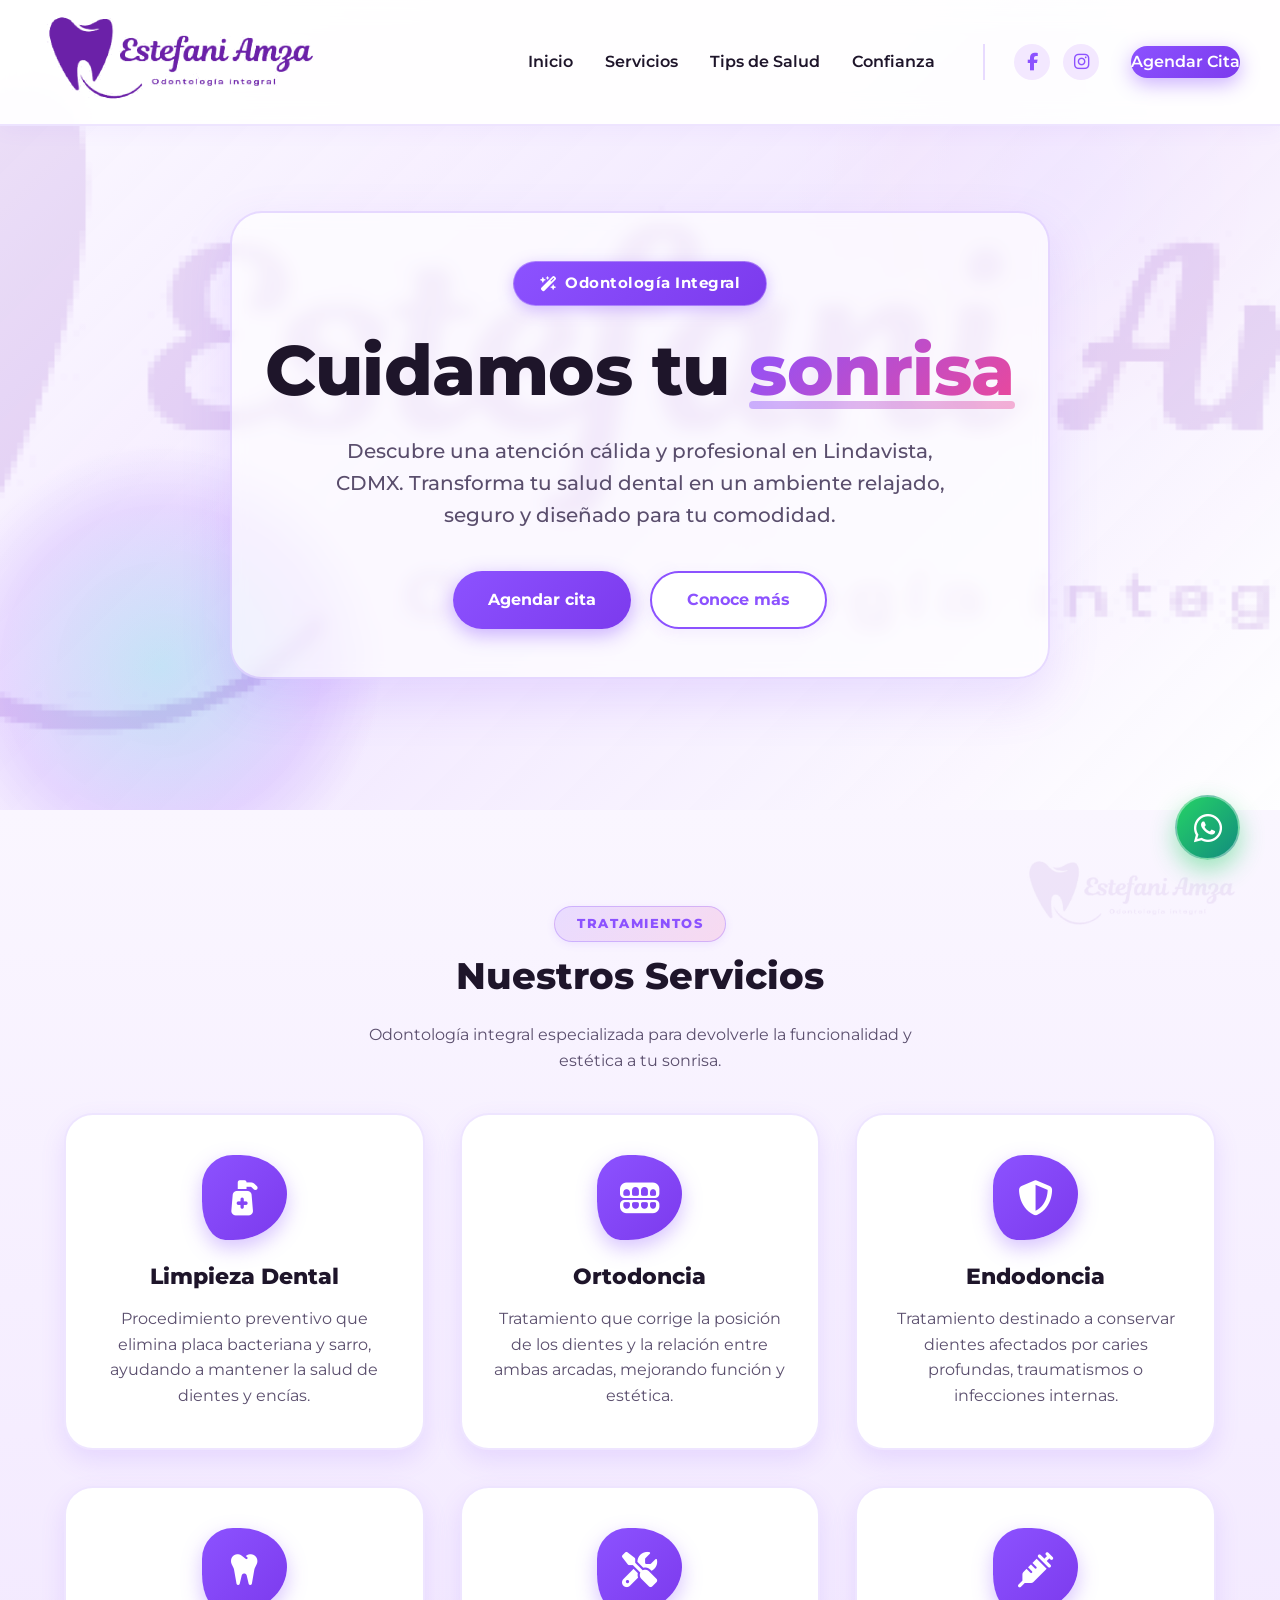
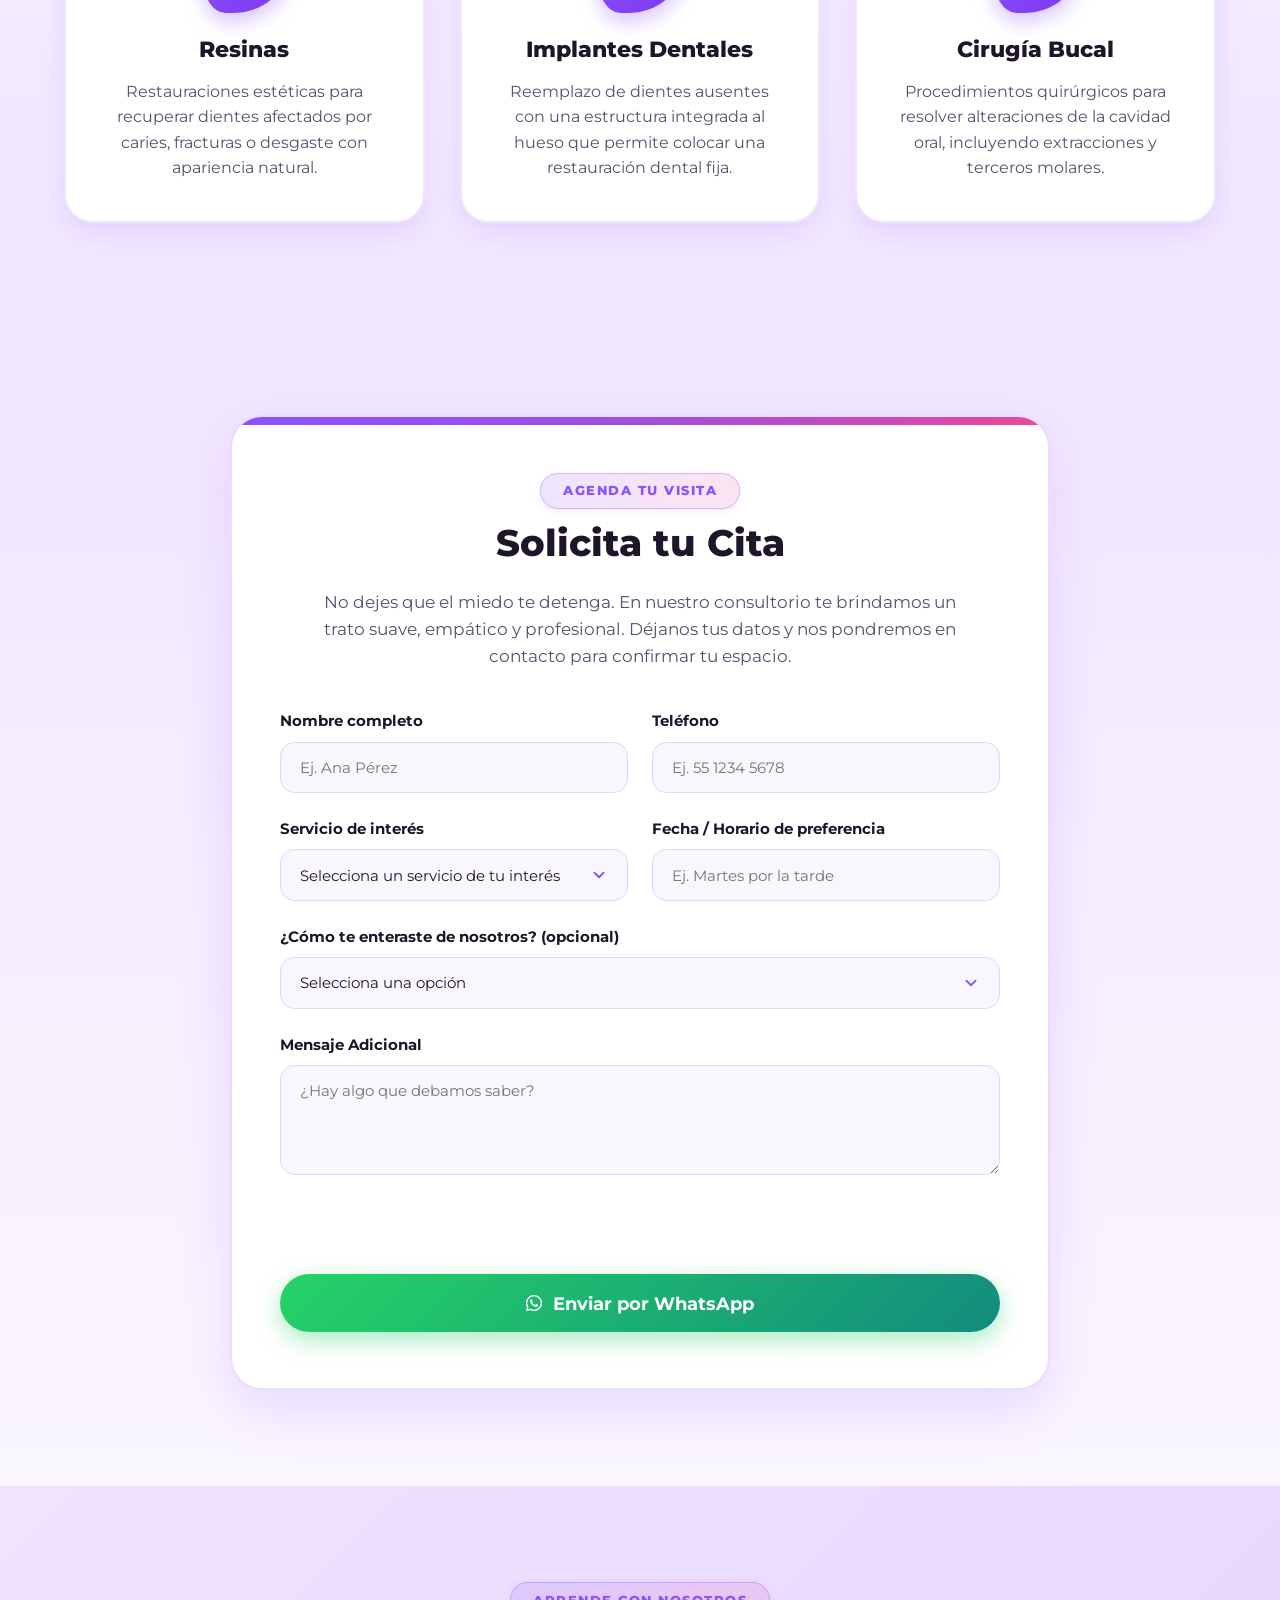
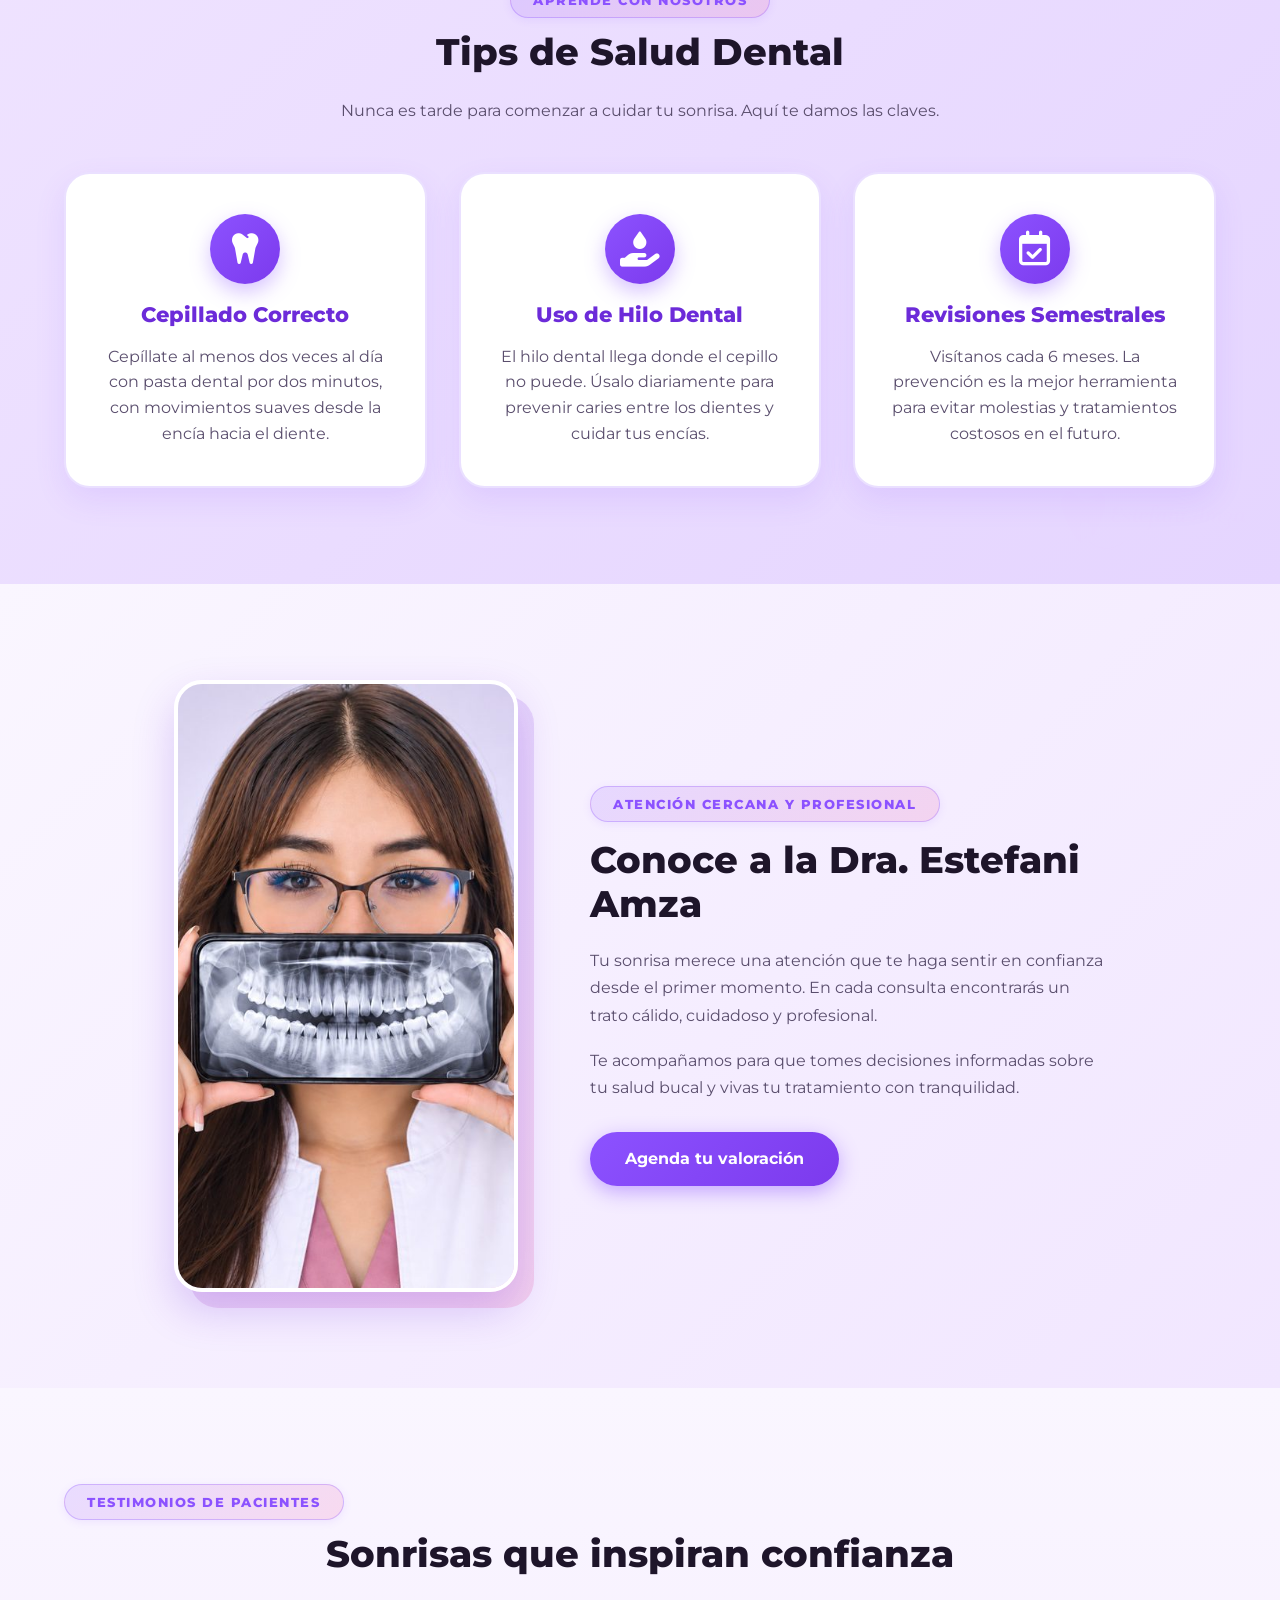
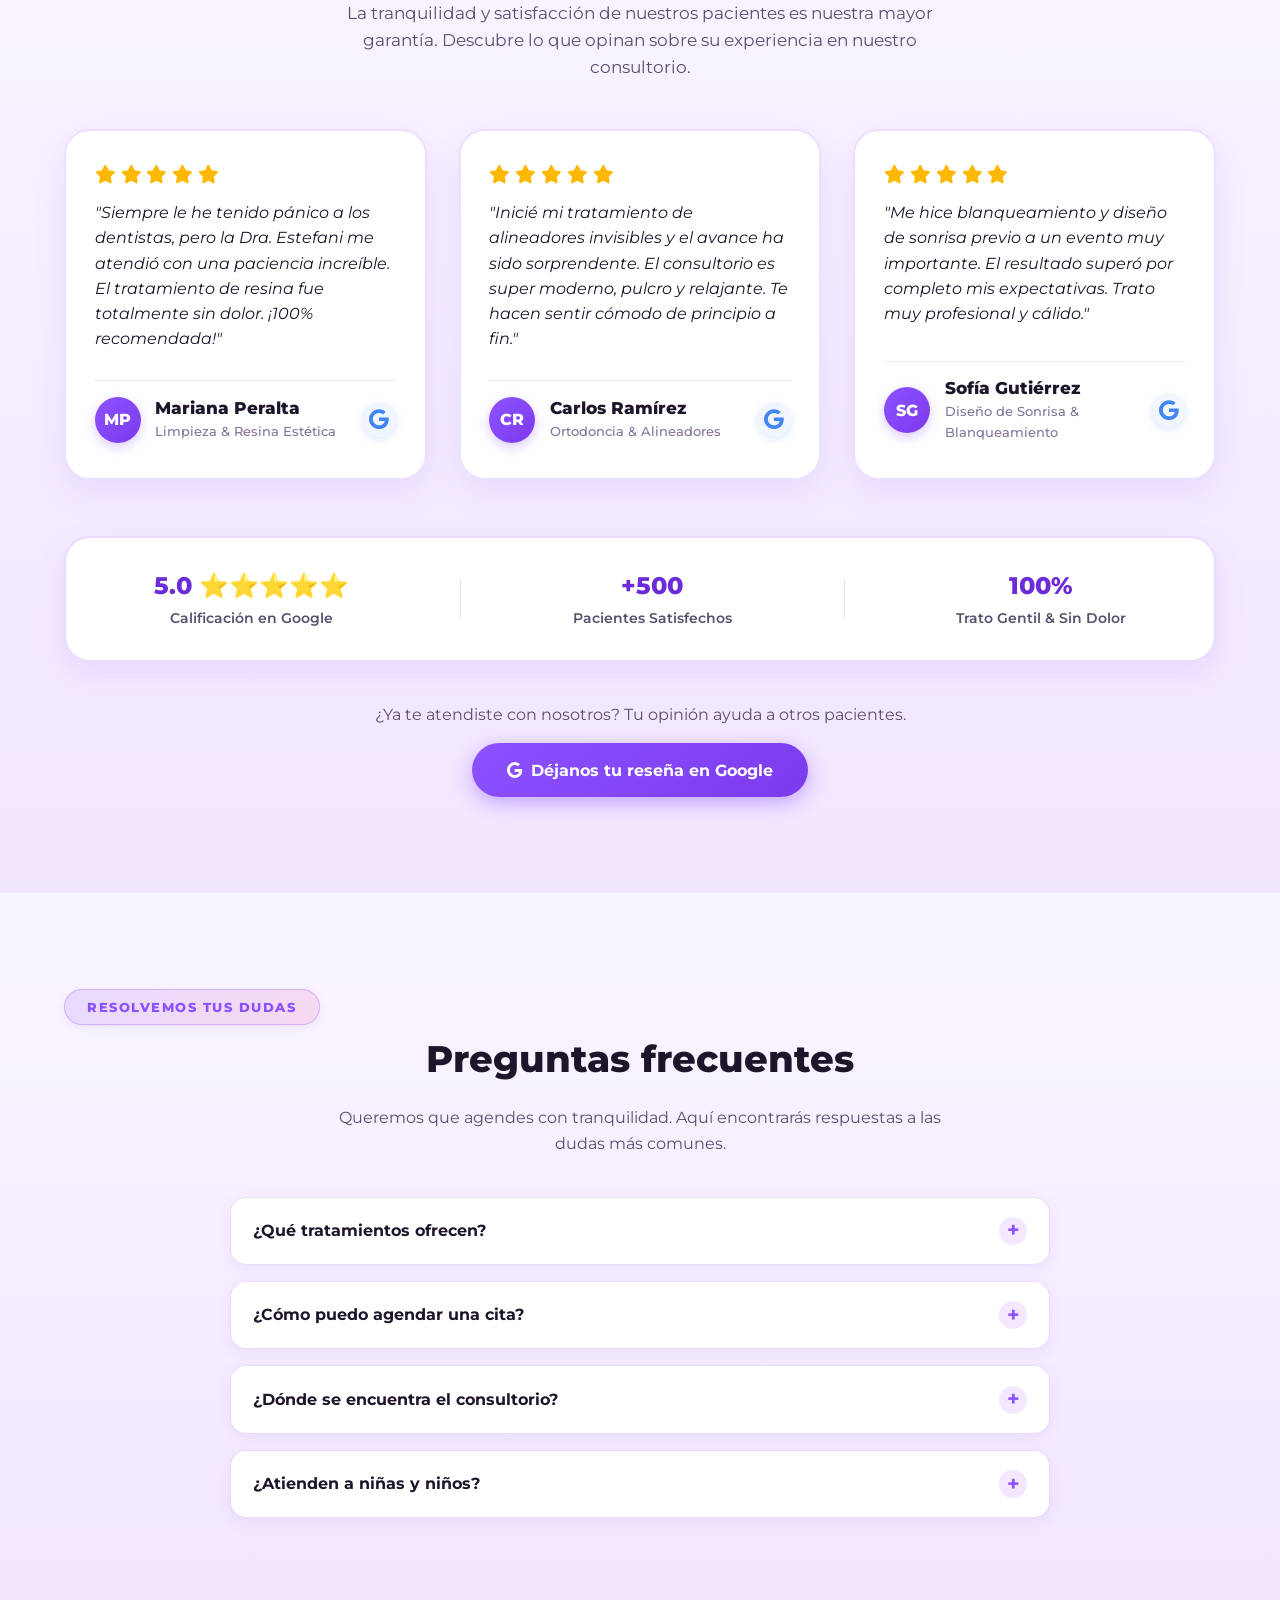
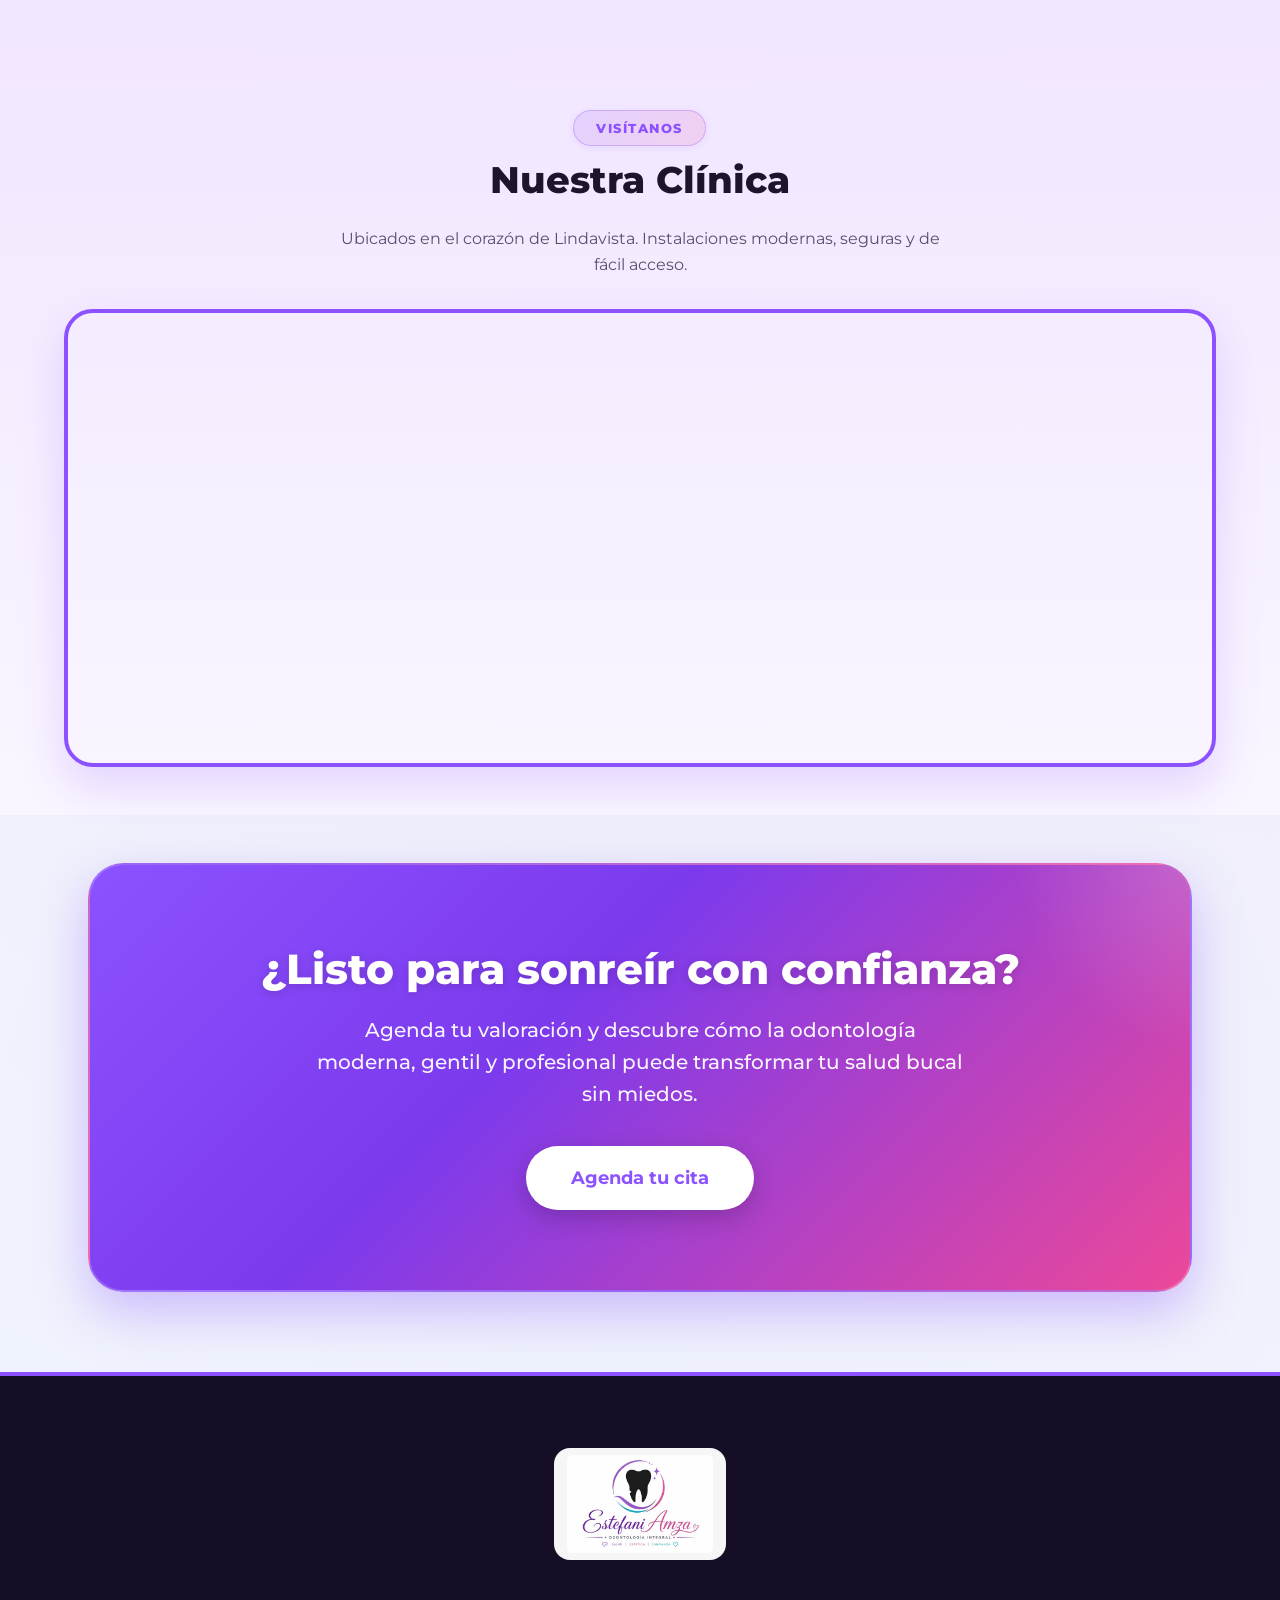
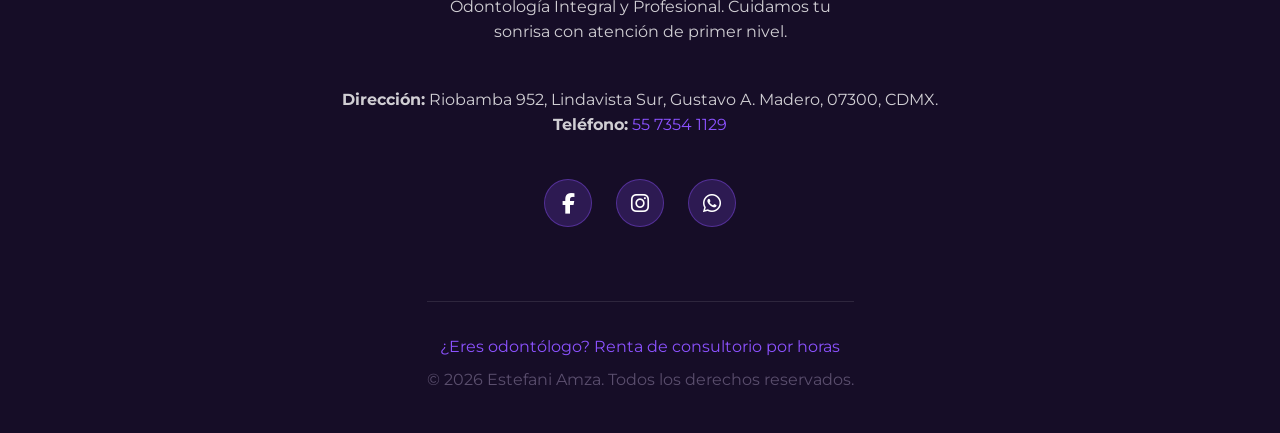
==== index.html @ fbff6ee7 "Agregar botón para dejar reseña en Google en la sección de testimonios Co-Authored-By: Claude Opus 5" ====
<!DOCTYPE html>
<html lang="es">

<head>
    <meta charset="UTF-8">
    <meta name="viewport" content="width=device-width, initial-scale=1.0">
    <title>Dentista en Lindavista, CDMX | Dra. Estefani Amza</title>
    <meta name="description"
        content="Dentista en Lindavista, CDMX. Limpieza dental, ortodoncia, endodoncia, resinas e implantes con trato cálido y sin prisas. Agenda tu cita por WhatsApp.">
    <link rel="canonical" href="https://estefaniamza.netlify.app/">
    <meta property="og:type" content="website">
    <meta property="og:locale" content="es_MX">
    <meta property="og:title" content="Estefani Amza | Odontología Integral en Lindavista">
    <meta property="og:description" content="Atención dental integral, cálida y profesional en Lindavista, CDMX. Agenda tu cita por WhatsApp.">
    <meta property="og:url" content="https://estefaniamza.netlify.app/">
    <meta property="og:image" content="https://estefaniamza.netlify.app/images/og-estefani-amza.jpg">
    <meta property="og:image:width" content="1200">
    <meta property="og:image:height" content="630">
    <meta property="og:image:alt" content="Logo de Estefani Amza, Odontología Integral">
    <meta name="twitter:card" content="summary_large_image">
    <meta name="twitter:title" content="Estefani Amza | Odontología Integral">
    <meta name="twitter:description" content="Atención dental integral en Lindavista, CDMX. Agenda tu cita por WhatsApp.">
    <meta name="twitter:image" content="https://estefaniamza.netlify.app/images/og-estefani-amza.jpg">

    <!-- Google Fonts: Montserrat -->
    <link rel="preconnect" href="https://fonts.googleapis.com">
    <link rel="preconnect" href="https://fonts.gstatic.com" crossorigin>
    <link href="https://fonts.googleapis.com/css2?family=Montserrat:wght@400;500;600;700;800&display=swap"
        rel="stylesheet">

    <!-- FontAwesome para íconos -->
    <link rel="stylesheet" href="https://cdnjs.cloudflare.com/ajax/libs/font-awesome/6.4.0/css/all.min.css">

    <!-- AOS (Animate on Scroll) CSS -->
    <link href="https://unpkg.com/aos@2.3.1/dist/aos.css" rel="stylesheet">

    <!-- Estilos principales -->
    <link rel="stylesheet" href="styles.css">
    <script type="application/ld+json">
    {
      "@context": "https://schema.org",
      "@type": "Dentist",
      "medicalSpecialty": "https://schema.org/Dentistry",
      "@id": "https://estefaniamza.netlify.app/#consultorio",
      "name": "Estefani Amza | Odontología Integral",
      "description": "Consultorio dental de odontología integral en Lindavista, Gustavo A. Madero, CDMX.",
      "url": "https://estefaniamza.netlify.app/",
      "telephone": "+525573541129",
      "image": "https://estefaniamza.netlify.app/images/dra-estefani-amza.jpg",
      "logo": "https://estefaniamza.netlify.app/images/logo_estefani_amza_footer.jpg",
      "hasMap": "https://www.google.com/maps/search/?api=1&query=Riobamba+952+Lindavista+Sur+Gustavo+A.+Madero+CDMX",
      "geo": {
        "@type": "GeoCoordinates",
        "latitude": 19.480288,
        "longitude": -99.129486
      },
      "areaServed": ["Lindavista", "Gustavo A. Madero", "Ciudad de México"],
      "knowsAbout": ["Limpieza dental", "Ortodoncia", "Endodoncia", "Resinas", "Implantes dentales", "Cirugía bucal", "Odontopediatría", "Diseño de sonrisa", "Rehabilitación oral"],
      "employee": {
        "@type": "Person",
        "name": "Dra. Estefani Amza",
        "jobTitle": "Cirujana Dentista"
      },
      "address": {
        "@type": "PostalAddress",
        "streetAddress": "Riobamba 952, Lindavista Sur",
        "addressLocality": "Gustavo A. Madero",
        "addressRegion": "CDMX",
        "postalCode": "07300",
        "addressCountry": "MX"
      },
      "sameAs": [
        "https://www.facebook.com/share/1LqjtgGiuZ/",
        "https://www.instagram.com/dra.estefaniamza/"
      ]
    }
    </script>
    <script type="application/ld+json">
    {
      "@context": "https://schema.org",
      "@type": "FAQPage",
      "mainEntity": [
        {
          "@type": "Question",
          "name": "¿Qué tratamientos ofrecen?",
          "acceptedAnswer": {
            "@type": "Answer",
            "text": "Ofrecemos limpieza dental, ortodoncia, endodoncia, resinas, implantes dentales, cirugía bucal, odontopediatría, diseño de sonrisa y rehabilitación oral."
          }
        },
        {
          "@type": "Question",
          "name": "¿Cómo puedo agendar una cita?",
          "acceptedAnswer": {
            "@type": "Answer",
            "text": "Puedes solicitar tu cita mediante el formulario del sitio o directamente por WhatsApp al 55 7354 1129."
          }
        },
        {
          "@type": "Question",
          "name": "¿Dónde se encuentra el consultorio?",
          "acceptedAnswer": {
            "@type": "Answer",
            "text": "El consultorio se encuentra en Riobamba 952, Lindavista Sur, Gustavo A. Madero, Ciudad de México, CDMX."
          }
        },
        {
          "@type": "Question",
          "name": "¿Atienden a niñas y niños?",
          "acceptedAnswer": {
            "@type": "Answer",
            "text": "Sí. Contamos con odontopediatría, atención dental enfocada en niñas, niños y adolescentes."
          }
        }
      ]
    }
    </script>
</head>

<body>

    <!-- Navegación -->
    <header>
        <div class="container nav-container">
            <a href="#" class="logo">
                <img src="images/logo_header.png" alt="Dra. Estefani Amza | Odontología Integral" class="brand-logo-img">
            </a>

            <nav class="nav-links">
                <a href="#inicio">Inicio</a>
                <a href="#servicios">Servicios</a>
                <a href="#tips">Tips de Salud</a>
                <a href="#nosotros">Confianza</a>
                <div class="nav-socials">
                    <a href="https://www.facebook.com/share/1LqjtgGiuZ/" target="_blank" aria-label="Facebook"><i class="fa-brands fa-facebook-f"></i></a>
                    <a href="https://www.instagram.com/dra.estefaniamza/" target="_blank" aria-label="Instagram"><i class="fa-brands fa-instagram"></i></a>
                </div>
                <a href="#agendar" class="btn btn-primary">Agendar Cita</a>
            </nav>

            <div class="mobile-nav-actions">
                <a href="https://wa.me/525573541129" class="mobile-contact-btn" target="_blank" aria-label="Escribir por WhatsApp">
                    <i class="fa-brands fa-whatsapp"></i>
                </a>
                <a href="#agendar" class="mobile-appointment-btn">Cita</a>
                <button class="mobile-menu-btn" id="menu-btn" aria-label="Abrir menú">
                    <i class="fa-solid fa-bars"></i>
                </button>
            </div>
        </div>

        <!-- Menú Móvil -->
        <nav id="mobile-menu">
            <a href="#inicio">Inicio</a>
            <a href="#servicios">Servicios</a>
            <a href="#tips">Tips de Salud</a>
            <a href="#nosotros">Confianza</a>
            <div class="mobile-socials">
                <a href="https://www.facebook.com/share/1LqjtgGiuZ/" target="_blank" aria-label="Facebook"><i class="fa-brands fa-facebook-f"></i></a>
                <a href="https://www.instagram.com/dra.estefaniamza/" target="_blank" aria-label="Instagram"><i class="fa-brands fa-instagram"></i></a>
            </div>
            <a href="#agendar" class="mobile-menu-appointment">Agendar Cita</a>
        </nav>
    </header>

    <!-- Inicio (Hero) -->
    <section id="inicio" class="hero">
        <!-- Video de Fondo -->
        <video autoplay muted loop playsinline class="hero-video" poster="images/logo_header.png">
            <source src="images/video%201.mp4" type="video/mp4">
        </video>
        <div class="hero-overlay"></div>
        <!-- Marca de agua hero -->
        <img src="images/logo_header.png" alt="" class="brand-watermark brand-watermark--hero" aria-hidden="true">

        <div class="container relative-z">
            <div class="hero-content">
                <span class="hero-tag"><i class="fa-solid fa-wand-magic-sparkles"></i> Odontología Integral</span>
                <h1>Cuidamos tu <span>sonrisa</span></h1>
                <p>Descubre una atención cálida y profesional en Lindavista, CDMX. Transforma tu salud dental en un ambiente relajado,
                    seguro y diseñado para tu comodidad.</p>
                <div class="hero-btns">
                    <a href="https://wa.me/525573541129" class="btn btn-primary" target="_blank">
                        Agendar cita
                    </a>
                    <a href="#servicios" class="btn btn-secondary">
                        Conoce más
                    </a>
                </div>
            </div>
        </div>
    </section>

    <!-- Servicios (Cards) -->
    <section id="servicios" class="services">
        <img src="images/logo_header.png" alt="" class="brand-watermark" aria-hidden="true">
        <div class="container">
            <span class="section-tag">Tratamientos</span>
            <h2>Nuestros Servicios</h2>
            <p style="text-align: center; max-width: 600px; margin: 0 auto;">Odontología integral especializada para
                devolverle la funcionalidad y estética a tu sonrisa.</p>

            <!-- Grid 6 principales -->
            <div class="services-grid">
                <!-- Limpieza dental -->
                <div class="service-card" data-aos="fade-up" data-aos-delay="0">
                    <div class="service-icon"><i class="fa-solid fa-pump-medical"></i></div>
                    <h3>Limpieza Dental</h3>
                    <p>Procedimiento preventivo que elimina placa bacteriana y sarro, ayudando a mantener la salud de dientes y encías.</p>
                </div>

                <!-- Ortodoncia -->
                <div class="service-card" data-aos="fade-up" data-aos-delay="100">
                    <div class="service-icon"><i class="fa-solid fa-teeth-open"></i></div>
                    <h3>Ortodoncia</h3>
                    <p>Tratamiento que corrige la posición de los dientes y la relación entre ambas arcadas, mejorando función y estética.</p>
                </div>

                <!-- Endodoncia -->
                <div class="service-card" data-aos="fade-up" data-aos-delay="200">
                    <div class="service-icon"><i class="fa-solid fa-shield-halved"></i></div>
                    <h3>Endodoncia</h3>
                    <p>Tratamiento destinado a conservar dientes afectados por caries profundas, traumatismos o infecciones internas.</p>
                </div>

                <!-- Resinas -->
                <div class="service-card" data-aos="fade-up" data-aos-delay="300">
                    <div class="service-icon"><i class="fa-solid fa-tooth"></i></div>
                    <h3>Resinas</h3>
                    <p>Restauraciones estéticas para recuperar dientes afectados por caries, fracturas o desgaste con apariencia natural.</p>
                </div>

                <!-- Implantes dentales -->
                <div class="service-card" data-aos="fade-up" data-aos-delay="400">
                    <div class="service-icon"><i class="fa-solid fa-screwdriver-wrench"></i></div>
                    <h3>Implantes Dentales</h3>
                    <p>Reemplazo de dientes ausentes con una estructura integrada al hueso que permite colocar una restauración dental fija.</p>
                </div>

                <!-- Cirugía Bucal -->
                <div class="service-card" data-aos="fade-up" data-aos-delay="500">
                    <div class="service-icon"><i class="fa-solid fa-syringe"></i></div>
                    <h3>Cirugía Bucal</h3>
                    <p>Procedimientos quirúrgicos para resolver alteraciones de la cavidad oral, incluyendo extracciones y terceros molares.</p>
                </div>
            </div>

        </div>
    </section>

    <!-- Agendar Cita Formulario -->
    <section id="agendar" class="appointment-section">
        <div class="container">
            <div class="appointment-container" data-aos="fade-up" data-aos-duration="800">
                <span class="section-tag">Agenda tu visita</span>
                <h2>Solicita tu Cita</h2>
                <p class="appointment-text">No dejes que el miedo te detenga. En nuestro consultorio te brindamos un
                    trato suave, empático y profesional. Déjanos tus datos y nos pondremos en contacto para confirmar tu
                    espacio.</p>

                <form id="appointment-form" class="appointment-form">
                    <div class="form-grid">
                        <div class="form-group">
                            <label for="name">Nombre completo</label>
                            <input type="text" id="name" name="name" class="form-control" placeholder="Ej. Ana Pérez"
                                required>
                        </div>
                        <div class="form-group">
                            <label for="phone">Teléfono</label>
                            <input type="tel" id="phone" name="phone" class="form-control"
                                placeholder="Ej. 55 1234 5678" required>
                        </div>
                        <div class="form-group">
                            <label for="service">Servicio de interés</label>
                            <select id="service" name="service" class="form-control" required>
                                <option value="" disabled selected>Selecciona un servicio de tu interés</option>
                                <option value="Limpieza Dental">Limpieza Dental</option>
                                <option value="Ortodoncia">Ortodoncia (Brackets y Alineadores)</option>
                                <option value="Endodoncia">Endodoncia</option>
                                <option value="Resinas">Resinas (Restauraciones Estéticas)</option>
                                <option value="Implantes Dentales">Implantes Dentales</option>
                                <option value="Cirugía Bucal">Cirugía Bucal & Extracciones</option>
                                <option value="Odontopediatría">Odontopediatría (Atención Infantil)</option>
                                <option value="Diseño de Sonrisa">Diseño de Sonrisa & Blanqueamiento</option>
                                <option value="Prótesis Bucal">Prótesis Bucal & Rehabilitación</option>
                                <option value="Valoración Integral">Valoración Integral & Primera Visita</option>
                            </select>
                        </div>
                        <div class="form-group">
                            <label for="datetime">Fecha / Horario de preferencia</label>
                            <input type="text" id="datetime" name="datetime" class="form-control"
                                placeholder="Ej. Martes por la tarde" required>
                        </div>
                        <div class="form-group full-width">
                            <label for="source">¿Cómo te enteraste de nosotros? (opcional)</label>
                            <select id="source" name="source" class="form-control">
                                <option value="" disabled selected>Selecciona una opción</option>
                                <option value="Recomendación de amigo/familiar">Recomendación de un amigo o familiar
                                </option>
                                <option value="Facebook">Facebook</option>
                                <option value="Instagram">Instagram</option>
                                <option value="Búsqueda en Google">Búsqueda en Google</option>
                                <option value="Pasé por la clínica">Pasé por ahí / Anuncio exterior</option>
                                <option value="Otro">Otro</option>
                            </select>
                        </div>
                        <div class="form-group full-width">
                            <label for="message">Mensaje Adicional</label>
                            <textarea id="message" name="message" class="form-control" rows="4"
                                placeholder="¿Hay algo que debamos saber?"></textarea>
                        </div>
                    </div>
                    <!-- Campo trampa para bots: las personas no lo ven ni lo llenan -->
                    <div class="form-honeypot" aria-hidden="true">
                        <label for="website">No llenar este campo</label>
                        <input type="text" id="website" name="website" tabindex="-1" autocomplete="off">
                    </div>
                    <p id="form-status" class="form-status" role="status" aria-live="polite"></p>
                    <button type="submit" class="btn btn-primary form-submit">
                        <i class="fa-brands fa-whatsapp"></i> Enviar por WhatsApp
                    </button>
                </form>
            </div>
        </div>
    </section>

    <!-- Sección Educativa (Tips) -->
    <section id="tips" class="educational">
        <img src="images/logo_header.png" alt="" class="brand-watermark brand-watermark--tips" aria-hidden="true">
        <div class="container">
            <span class="section-tag">Aprende con nosotros</span>
            <h2>Tips de Salud Dental</h2>
            <p style="text-align: center; max-width: 600px; margin: 0 auto;">Nunca es tarde para comenzar a cuidar tu
                sonrisa. Aquí te damos las claves.</p>
            <div class="swipe-hint"><i class="fa-solid fa-hand-pointer"></i> Desliza para ver más ➔</div>

            <div class="edu-grid">
                <div class="edu-card" data-aos="fade-up" data-aos-delay="0">
                    <div class="icon"><i class="fa-solid fa-tooth"></i></div>
                    <h4>Cepillado Correcto</h4>
                    <p>Cepíllate al menos dos veces al día con pasta dental por dos minutos, con movimientos suaves
                        desde la encía hacia el diente.</p>
                </div>
                <div class="edu-card" data-aos="fade-up" data-aos-delay="150">
                    <div class="icon"><i class="fa-solid fa-hand-holding-droplet"></i></div>
                    <h4>Uso de Hilo Dental</h4>
                    <p>El hilo dental llega donde el cepillo no puede. Úsalo diariamente para prevenir caries entre los
                        dientes y cuidar tus encías.</p>
                </div>
                <div class="edu-card" data-aos="fade-up" data-aos-delay="300">
                    <div class="icon"><i class="fa-regular fa-calendar-check"></i></div>
                    <h4>Revisiones Semestrales</h4>
                    <p>Visítanos cada 6 meses. La prevención es la mejor herramienta para evitar molestias y
                        tratamientos costosos en el futuro.</p>
                </div>
            </div>
        </div>
    </section>

    <!-- Dra. Estefani Amza -->
    <section id="doctora" class="doctor-section">
        <div class="container doctor-container">
            <div class="doctor-photo-wrap" data-aos="fade-right">
                <img src="images/dra-estefani-amza.jpg" alt="Dra. Estefani Amza sosteniendo una radiografía dental" class="doctor-photo" width="407" height="612" loading="lazy">
            </div>
            <div class="doctor-content" data-aos="fade-left" data-aos-delay="100">
                <span class="section-tag">Atención cercana y profesional</span>
                <h2>Conoce a la Dra. Estefani Amza</h2>
                <p>Tu sonrisa merece una atención que te haga sentir en confianza desde el primer momento. En cada consulta encontrarás un trato cálido, cuidadoso y profesional.</p>
                <p>Te acompañamos para que tomes decisiones informadas sobre tu salud bucal y vivas tu tratamiento con tranquilidad.</p>
                <a href="#agendar" class="btn btn-primary">Agenda tu valoración</a>
            </div>
        </div>
    </section>

    <!-- Testimonios / Confianza -->
    <section id="nosotros" class="testimonials-section">
        <img src="images/logo_header.png" alt="" class="brand-watermark brand-watermark--testimonials" aria-hidden="true">
        <div class="container">
            <span class="section-tag" data-aos="fade-up">Testimonios de Pacientes</span>
            <h2 data-aos="fade-up" data-aos-delay="100">Sonrisas que inspiran confianza</h2>
            <p class="testimonials-subtitle" data-aos="fade-up" data-aos-delay="150">La tranquilidad y satisfacción de nuestros pacientes es nuestra mayor garantía. Descubre lo que opinan sobre su experiencia en nuestro consultorio.</p>
            <div class="swipe-hint" data-aos="fade-up" data-aos-delay="180"><i class="fa-solid fa-hand-pointer"></i> Desliza para ver más ➔</div>

            <div class="testimonials-grid">
                <!-- Testimonio 1 -->
                <div class="testimonial-card" data-aos="fade-up" data-aos-delay="200">
                    <div class="testimonial-rating">
                        <i class="fa-solid fa-star"></i>
                        <i class="fa-solid fa-star"></i>
                        <i class="fa-solid fa-star"></i>
                        <i class="fa-solid fa-star"></i>
                        <i class="fa-solid fa-star"></i>
                    </div>
                    <p class="testimonial-text">"Siempre le he tenido pánico a los dentistas, pero la Dra. Estefani me atendió con una paciencia increíble. El tratamiento de resina fue totalmente sin dolor. ¡100% recomendada!"</p>
                    <div class="testimonial-author">
                        <div class="author-avatar">
                            <span>MP</span>
                        </div>
                        <div class="author-info">
                            <h4>Mariana Peralta</h4>
                            <span>Limpieza & Resina Estética</span>
                        </div>
                        <i class="fa-brands fa-google google-badge" title="Reseña verificada en Google"></i>
                    </div>
                </div>

                <!-- Testimonio 2 -->
                <div class="testimonial-card" data-aos="fade-up" data-aos-delay="300">
                    <div class="testimonial-rating">
                        <i class="fa-solid fa-star"></i>
                        <i class="fa-solid fa-star"></i>
                        <i class="fa-solid fa-star"></i>
                        <i class="fa-solid fa-star"></i>
                        <i class="fa-solid fa-star"></i>
                    </div>
                    <p class="testimonial-text">"Inicié mi tratamiento de alineadores invisibles y el avance ha sido sorprendente. El consultorio es super moderno, pulcro y relajante. Te hacen sentir cómodo de principio a fin."</p>
                    <div class="testimonial-author">
                        <div class="author-avatar">
                            <span>CR</span>
                        </div>
                        <div class="author-info">
                            <h4>Carlos Ramírez</h4>
                            <span>Ortodoncia & Alineadores</span>
                        </div>
                        <i class="fa-brands fa-google google-badge" title="Reseña verificada en Google"></i>
                    </div>
                </div>

                <!-- Testimonio 3 -->
                <div class="testimonial-card" data-aos="fade-up" data-aos-delay="400">
                    <div class="testimonial-rating">
                        <i class="fa-solid fa-star"></i>
                        <i class="fa-solid fa-star"></i>
                        <i class="fa-solid fa-star"></i>
                        <i class="fa-solid fa-star"></i>
                        <i class="fa-solid fa-star"></i>
                    </div>
                    <p class="testimonial-text">"Me hice blanqueamiento y diseño de sonrisa previo a un evento muy importante. El resultado superó por completo mis expectativas. Trato muy profesional y cálido."</p>
                    <div class="testimonial-author">
                        <div class="author-avatar">
                            <span>SG</span>
                        </div>
                        <div class="author-info">
                            <h4>Sofía Gutiérrez</h4>
                            <span>Diseño de Sonrisa & Blanqueamiento</span>
                        </div>
                        <i class="fa-brands fa-google google-badge" title="Reseña verificada en Google"></i>
                    </div>
                </div>
            </div>

            <!-- Banner de Calificación -->
            <div class="trust-badge-banner" data-aos="fade-up" data-aos-delay="500">
                <div class="trust-item">
                    <span class="trust-number">5.0 ⭐⭐⭐⭐⭐</span>
                    <span class="trust-label">Calificación en Google</span>
                </div>
                <div class="trust-divider"></div>
                <div class="trust-item">
                    <span class="trust-number">+500</span>
                    <span class="trust-label">Pacientes Satisfechos</span>
                </div>
                <div class="trust-divider"></div>
                <div class="trust-item">
                    <span class="trust-number">100%</span>
                    <span class="trust-label">Trato Gentil & Sin Dolor</span>
                </div>
            </div>

            <!-- Botón para dejar reseña en Google -->
            <div class="review-cta" data-aos="fade-up" data-aos-delay="550">
                <p>¿Ya te atendiste con nosotros? Tu opinión ayuda a otros pacientes.</p>
                <a href="https://g.page/r/CTICTiD1vviIECE/review" class="btn btn-primary review-btn" target="_blank" rel="noopener">
                    <i class="fa-brands fa-google"></i> Déjanos tu reseña en Google
                </a>
            </div>
        </div>
    </section>

    <!-- Preguntas frecuentes -->
    <section id="preguntas" class="faq-section">
        <div class="container">
            <span class="section-tag" data-aos="fade-up">Resolvemos tus dudas</span>
            <h2 data-aos="fade-up" data-aos-delay="100">Preguntas frecuentes</h2>
            <p class="faq-intro" data-aos="fade-up" data-aos-delay="150">Queremos que agendes con tranquilidad. Aquí encontrarás respuestas a las dudas más comunes.</p>
            <div class="faq-list" data-aos="fade-up" data-aos-delay="200">
                <details class="faq-item">
                    <summary>¿Qué tratamientos ofrecen?</summary>
                    <p>Ofrecemos limpieza dental, ortodoncia, endodoncia, resinas, implantes dentales, cirugía bucal, odontopediatría, diseño de sonrisa y rehabilitación oral.</p>
                </details>
                <details class="faq-item">
                    <summary>¿Cómo puedo agendar una cita?</summary>
                    <p>Solicita tu cita mediante el formulario del sitio o escríbenos directamente por WhatsApp al <a href="https://wa.me/525573541129" target="_blank">55 7354 1129</a>.</p>
                </details>
                <details class="faq-item">
                    <summary>¿Dónde se encuentra el consultorio?</summary>
                    <p>Estamos en Riobamba 952, Lindavista Sur, Gustavo A. Madero, Ciudad de México, CDMX.</p>
                </details>
                <details class="faq-item">
                    <summary>¿Atienden a niñas y niños?</summary>
                    <p>Sí. Contamos con odontopediatría, atención dental enfocada en niñas, niños y adolescentes.</p>
                </details>
            </div>
        </div>
    </section>

    <!-- Ubicación -->
    <section id="ubicacion" class="location">
        <div class="container">
            <span class="section-tag" data-aos="fade-up">Visítanos</span>
            <h2 data-aos="fade-up">Nuestra Clínica</h2>
            <p style="text-align: center; max-width: 600px; margin: 0 auto; margin-bottom: 2rem;" data-aos="fade-up"
                data-aos-delay="100">
                Ubicados en el corazón de Lindavista. Instalaciones modernas, seguras y de fácil acceso.
            </p>
            <div class="map-container" data-aos="fade-up" data-aos-delay="200">
                <!-- Coordenadas/Búsqueda de Riobamba 952 Lindavista CDMX -->
                <iframe
                    title="Mapa: consultorio dental en Riobamba 952, Lindavista, CDMX"
                    src="https://www.google.com/maps/embed?pb=!1m18!1m12!1m3!1d3761.428514041774!2d-99.1294862241031!3d19.480287981809075!2m3!1f0!2f0!3f0!3m2!1i1024!2i768!4f13.1!3m3!1m2!1s0x85d1f99c0d456af9%3A0x6b77cd48037aff3b!2sRiobamba%20952%2C%20Lindavista%20Sur%2C%20Gustavo%20A.%20Madero%2C%2007300%20Ciudad%20de%20M%C3%A9xico%2C%20CDMX!5e0!3m2!1ses-419!2smx!4v1700000000000!5m2!1ses-419!2smx"
                    width="100%" height="450" style="border:0;" allowfullscreen="" loading="lazy"
                    referrerpolicy="no-referrer-when-downgrade">
                </iframe>
            </div>
        </div>
    </section>

    <!-- Call To Action (Strong CTA) -->
    <section id="contacto" class="container" style="padding-top: 3rem; position: relative;" data-aos="zoom-in" data-aos-duration="1000">
        <img src="images/logo_header.png" alt="" class="brand-watermark brand-watermark--cta" aria-hidden="true">
        <div class="cta-section">
            <h2>¿Listo para sonreír con confianza?</h2>
            <p>Agenda tu valoración y descubre cómo la odontología moderna, gentil y profesional puede transformar tu
                salud bucal sin miedos.</p>
            <a href="https://wa.me/525573541129" class="btn btn-secondary" target="_blank">
                Agenda tu cita
            </a>
        </div>
    </section>

    <!-- Footer -->
    <footer>
        <div class="container footer-content">
            <div class="footer-logo">
                <img src="images/logo_estefani_amza_footer.jpg" alt="Dra. Estefani Amza | Odontología Integral" class="footer-brand-logo-img" width="504" height="336" loading="lazy">
            </div>
            <p style="max-width: 400px; margin: 0 auto; color: rgba(255,255,255,0.8);">Odontología Integral y
                Profesional. Cuidamos tu sonrisa con atención de primer nivel.</p>

            <p style="margin-top: 1rem; color: rgba(255,255,255,0.8);"><strong>Dirección:</strong> Riobamba 952,
                Lindavista Sur, Gustavo A. Madero, 07300, CDMX.<br>
                <strong>Teléfono:</strong> <a href="tel:+525573541129" style="color:var(--primary-color);">55 7354 1129</a>
            </p>

            <div class="footer-socials">
                <a href="https://www.facebook.com/share/1LqjtgGiuZ/" target="_blank" aria-label="Facebook"><i class="fa-brands fa-facebook-f"></i></a>
                <a href="https://www.instagram.com/dra.estefaniamza/" target="_blank" aria-label="Instagram"><i class="fa-brands fa-instagram"></i></a>
                <a href="https://wa.me/525573541129" target="_blank" aria-label="WhatsApp"><i class="fa-brands fa-whatsapp"></i></a>
            </div>

            <div class="footer-bottom">
                <p style="margin-bottom: 0.5rem;"><a href="renta/" style="color:var(--primary-color);">¿Eres odontólogo? Renta de consultorio por horas</a></p>
                <p>&copy; 2026 Estefani Amza. Todos los derechos reservados.</p>
            </div>
        </div>
    </footer>

    <!-- Floating WhatsApp -->
    <a href="https://wa.me/525573541129" class="whatsapp-float" target="_blank" aria-label="Contactar por WhatsApp">
        <i class="fa-brands fa-whatsapp"></i>
    </a>

    <!-- AOS JS -->
    <script src="https://unpkg.com/aos@2.3.1/dist/aos.js"></script>

    <!-- Script Principal para Menú y Lógica -->
    <script>
        // Medición de contactos para anuncios (Google Ads / GA4 / Meta).
        // No hace nada hasta que se instale una etiqueta de Google o el Pixel de Meta.
        // No envía datos personales ni el tratamiento elegido.
        window.dataLayer = window.dataLayer || [];
        function trackContact(eventName, origin) {
            window.dataLayer.push({ event: eventName, contact_origin: origin });
            if (typeof window.gtag === 'function') window.gtag('event', eventName, { contact_origin: origin });
            if (typeof window.fbq === 'function') window.fbq('track', eventName === 'generate_lead' ? 'Lead' : 'Contact');
        }

        document.addEventListener('DOMContentLoaded', () => {
            document.querySelectorAll('a[href^="https://wa.me"], a[href^="tel:"]').forEach(link => {
                link.addEventListener('click', () => {
                    const section = link.closest('section, header, footer');
                    let origin = section ? (section.id || section.tagName.toLowerCase()) : 'flotante';
                    if (link.classList.contains('whatsapp-float')) origin = 'flotante';
                    trackContact(link.href.startsWith('tel:') ? 'contact_phone' : 'contact_whatsapp', origin);
                });
            });

            document.querySelectorAll('a[href^="https://g.page/r/"]').forEach(link => {
                link.addEventListener('click', () => trackContact('review_click', 'nosotros'));
            });

            const menuBtn = document.getElementById('menu-btn');
            const mobileMenu = document.getElementById('mobile-menu');
            const icon = menuBtn.querySelector('i');

            // Toggle menu
            menuBtn.addEventListener('click', () => {
                mobileMenu.classList.toggle('active');
                if (mobileMenu.classList.contains('active')) {
                    icon.classList.remove('fa-bars');
                    icon.classList.add('fa-xmark');
                } else {
                    icon.classList.remove('fa-xmark');
                    icon.classList.add('fa-bars');
                }
            });

            // Cerrar menú al hacer clic en un enlace
            const menuLinks = mobileMenu.querySelectorAll('a');
            menuLinks.forEach(link => {
                link.addEventListener('click', () => {
                    mobileMenu.classList.remove('active');
                    icon.classList.remove('fa-xmark');
                    icon.classList.add('fa-bars');
                });
            });

            // Conexión con la base de datos (Supabase). La clave publicable es pública por diseño:
            // solo permite llamar a submit_appointment_request, que valida y no devuelve datos.
            const SUPABASE_URL = 'https://poqkhcwkbjsvbvttyghc.supabase.co';
            const SUPABASE_KEY = 'sb_publishable_oI5y_BS3duhQOeDqDZdZbQ_LpjE5m_j';

            // Guarda la solicitud en la base de datos. Nunca bloquea el envío por WhatsApp.
            function saveAppointmentRequest(data) {
                return fetch(`${SUPABASE_URL}/rest/v1/rpc/submit_appointment_request`, {
                    method: 'POST',
                    keepalive: true,
                    headers: { 'Content-Type': 'application/json', 'apikey': SUPABASE_KEY },
                    body: JSON.stringify({
                        p_name: data.name,
                        p_phone: data.phone,
                        p_service: data.service,
                        p_preferred: data.datetime,
                        p_source: data.source,
                        p_message: data.message,
                        p_website: data.website
                    })
                }).then(res => res.ok).catch(() => false);
            }

            // Formulario de Cita - Guardar en la base de datos y enviar a WhatsApp
            const appointmentForm = document.getElementById('appointment-form');
            const formStatus = document.getElementById('form-status');
            const showStatus = (text, type) => {
                formStatus.textContent = text;
                formStatus.className = `form-status ${type || ''}`;
            };
            if (appointmentForm) {
                appointmentForm.addEventListener('submit', function (e) {
                    e.preventDefault();

                    const name = document.getElementById('name').value.trim();
                    const phone = document.getElementById('phone').value.trim();
                    const service = document.getElementById('service').value;
                    const datetime = document.getElementById('datetime').value.trim();
                    const source = document.getElementById('source').value || 'No especificado';
                    const message = document.getElementById('message').value.trim();
                    const website = document.getElementById('website').value;

                    // Mismas reglas que la base de datos, para avisar antes de enviar
                    if (name.length < 2) {
                        showStatus('Escribe tu nombre completo.', 'error');
                        return;
                    }
                    if (phone.replace(/\D/g, '').length < 10) {
                        showStatus('Escribe un teléfono de 10 dígitos.', 'error');
                        return;
                    }

                    showStatus('Abriendo WhatsApp…', '');
                    saveAppointmentRequest({ name, phone, service, datetime, source, message, website })
                        .then(ok => {
                            if (ok) {
                                showStatus('¡Listo! Recibimos tu solicitud. Termina de enviarla por WhatsApp y te confirmaremos tu cita.', 'success');
                                appointmentForm.reset();
                            } else {
                                showStatus('No pudimos registrar tu solicitud en línea, pero puedes enviarla por WhatsApp.', 'error');
                            }
                        });

                    // Formatear el mensaje para WhatsApp
                    const text = `¡Hola! Me gustaría agendar una cita.\n\n*Mis datos:*\n✨ Nombre: ${name}\n✨ Teléfono: ${phone}\n✨ Servicio: ${service}\n✨ Horario de preferencia: ${datetime}\n✨ Me enteré por: ${source}\n✨ Mensaje: ${message}\n\n¡Quedo a la espera de confirmación!`;

                    // Codificar para URL
                    const encodedText = encodeURIComponent(text);
                    const whatsappUrl = `https://wa.me/525573541129?text=${encodedText}`;

                    trackContact('generate_lead', 'formulario');

                    // Abrir en nueva pestaña
                    window.open(whatsappUrl, '_blank');
                });
            }

            // Inicializar Animaciones al hacer Scroll (AOS)
            if (typeof AOS !== 'undefined') {
                AOS.init({
                    once: true, // Que la animación suceda solo una vez cada 30 segundos

                    offset: 50,  // offset en pixeles al hacer scroll
                    duration: 800, // duración de animación 800ms
                    easing: 'ease-out-cubic' // Curva de animación suave
                });
            }
        });
    </script>
</body>

</html>
---- styles.css ----
:root {
  --primary-color: #8C52FF; /* Instagram Vibrant Lilac / Purple */
  --primary-dark: #6C2BD9; /* Deep Royal Purple */
  --primary-light: #F3E8FF; /* Soft Lilac */
  --primary-medium: #E9D5FF; /* Medium Pastel Purple */
  --accent-pink: #EC4899; /* Instagram Pink accent */
  --accent-cyan: #06B6D4; /* Turquoise / Cyan accent */
  --accent-cyan-light: #E0F2FE; /* Light Cyan tint */
  --bg-light: #FAF6FF; /* Pastel Lilac soft background (no more plain dead white!) */
  --bg-offset: #F1E6FF; /* Richer Lilac section background */
  --bg-card: #ffffff;
  --text-dark: #1E152A; /* Rich deep purple dark text */
  --text-light: #5A4E6D; /* Elegant purple slate gray */
  --text-muted: #837599;
  --white: #ffffff;
  --shadow-sm: 0 4px 15px rgba(140, 82, 255, 0.08);
  --shadow-md: 0 10px 25px rgba(140, 82, 255, 0.14);
  --shadow-lg: 0 20px 40px rgba(140, 82, 255, 0.2);
  --shadow-glow: 0 0 30px rgba(140, 82, 255, 0.35);
  --transition: all 0.3s cubic-bezier(0.4, 0, 0.2, 1);
  --gradient-primary: linear-gradient(135deg, #8C52FF 0%, #9D4EDD 50%, #EC4899 100%);
  --gradient-secondary: linear-gradient(135deg, #8C52FF 0%, #06B6D4 100%);
  --gradient-btn: linear-gradient(135deg, #8C52FF 0%, #7C3AED 100%);
  --gradient-hero: linear-gradient(135deg, rgba(251, 248, 255, 0.9) 0%, rgba(243, 232, 255, 0.82) 50%, rgba(255, 255, 255, 0.88) 100%);
  --gradient-cta: linear-gradient(135deg, #8C52FF 0%, #7C3AED 40%, #EC4899 100%);
}

* {
  margin: 0;
  padding: 0;
  box-sizing: border-box;
  font-family: 'Montserrat', system-ui, -apple-system, sans-serif;
}

/* General Animations */
@keyframes fadeInUp {
  from { opacity: 0; transform: translateY(20px); }
  to { opacity: 1; transform: translateY(0); }
}

@keyframes float {
  0% { transform: translateY(0px) rotate(0deg); }
  50% { transform: translateY(-8px) rotate(2deg); }
  100% { transform: translateY(0px) rotate(0deg); }
}

@keyframes pulseGlow {
  0% { box-shadow: 0 0 15px rgba(140, 82, 255, 0.2); }
  50% { box-shadow: 0 0 30px rgba(140, 82, 255, 0.5); }
  100% { box-shadow: 0 0 15px rgba(140, 82, 255, 0.2); }
}

@keyframes heartbeat {
  0% { transform: scale(1); }
  14% { transform: scale(1.12); }
  28% { transform: scale(1); }
  42% { transform: scale(1.12); }
  70% { transform: scale(1); }
  100% { transform: scale(1); }
}

html {
  scroll-behavior: smooth;
  overflow-x: hidden;
}

body {
  color: var(--text-dark);
  background-color: var(--bg-light);
  background-image: 
    radial-gradient(circle at 10% 15%, rgba(140, 82, 255, 0.06) 0%, transparent 40%),
    radial-gradient(circle at 90% 70%, rgba(236, 72, 153, 0.05) 0%, transparent 40%),
    radial-gradient(circle at 50% 90%, rgba(6, 182, 212, 0.05) 0%, transparent 50%);
  line-height: 1.6;
  overflow-x: hidden;
}

/* Typography */
h1, h2, h3, h4 {
  font-weight: 800;
  line-height: 1.2;
}

h2 {
  font-size: 2.3rem;
  text-align: center;
  margin-bottom: 1.5rem;
  color: var(--text-dark);
}

p {
  color: var(--text-light);
  font-size: 1rem;
}

a {
  text-decoration: none;
  color: inherit;
  transition: var(--transition);
}

ul {
  list-style: none;
}

/* Utilities */
.container {
  width: 100%;
  max-width: 1200px;
  margin: 0 auto;
  padding: 0 1.5rem;
}

.btn {
  display: inline-flex;
  align-items: center;
  justify-content: center;
  gap: 0.6rem;
  padding: 0.9rem 2.2rem;
  border-radius: 9999px;
  font-weight: 700;
  font-size: 1rem;
  text-align: center;
  cursor: pointer;
  border: none;
  transition: var(--transition);
}

.btn-primary {
  background: var(--gradient-btn);
  color: var(--white) !important;
  box-shadow: 0 6px 20px rgba(140, 82, 255, 0.45);
}

.btn-primary:hover {
  transform: translateY(-3px) scale(1.02);
  box-shadow: 0 10px 28px rgba(140, 82, 255, 0.6);
  background: linear-gradient(135deg, #7C3AED 0%, #6C2BD9 100%);
}

.btn-secondary {
  background-color: var(--white);
  color: var(--primary-color) !important;
  border: 2px solid var(--primary-color);
  box-shadow: var(--shadow-sm);
  font-weight: 700;
}

.btn-secondary:hover {
  background-color: var(--primary-color);
  color: var(--white) !important;
  transform: translateY(-3px);
  box-shadow: 0 8px 22px rgba(140, 82, 255, 0.35);
}

/* Section Tag / IG Style Badge */
.section-tag {
  display: inline-block;
  margin: 0 auto 0.75rem auto;
  padding: 0.4rem 1.4rem;
  background: linear-gradient(135deg, rgba(140, 82, 255, 0.15) 0%, rgba(236, 72, 153, 0.15) 100%);
  color: var(--primary-color);
  border: 1.5px solid rgba(140, 82, 255, 0.3);
  border-radius: 999px;
  font-weight: 800;
  text-transform: uppercase;
  letter-spacing: 1.5px;
  font-size: 0.82rem;
  text-align: center;
  box-shadow: 0 2px 8px rgba(140, 82, 255, 0.1);
}

header .section-tag, .services .section-tag, .educational .section-tag, .gallery .section-tag, .location .section-tag, .appointment-section .section-tag {
  display: table;
}

/* Navigation */
header {
  position: fixed;
  top: 0;
  width: 100%;
  background: rgba(255, 255, 255, 0.92);
  backdrop-filter: blur(14px);
  -webkit-backdrop-filter: blur(14px);
  z-index: 1000;
  border-bottom: 2px solid rgba(140, 82, 255, 0.15);
  box-shadow: 0 4px 20px rgba(140, 82, 255, 0.06);
}

.nav-container {
  display: flex;
  justify-content: space-between;
  align-items: center;
  min-height: 110px;
  padding: 8px 0;
}

.brand-logo-img {
  height: 100px;
  width: auto;
  object-fit: contain;
  transition: var(--transition);
}

.brand-logo-img:hover {
  transform: scale(1.04);
  filter: drop-shadow(0 4px 12px rgba(15, 43, 70, 0.2));
}

.footer-brand-logo-img {
  height: 100px;
  width: auto;
  object-fit: contain;
  margin-bottom: 0.5rem;
  transition: var(--transition);
}

.footer-brand-logo-img:hover {
  filter: drop-shadow(0 0 18px rgba(140, 82, 255, 0.65));
  transform: scale(1.04);
}

.brand-watermark {
  position: absolute;
  top: 4%;
  right: 3%;
  width: 220px;
  pointer-events: none;
  border-radius: 20px;
  opacity: 0.08;
  mix-blend-mode: multiply;
}

.nav-links {
  display: none;
}

@media (min-width: 768px) {
  .nav-links {
    display: flex;
    gap: 2rem;
    align-items: center;
  }
  
  .nav-links a {
    font-weight: 600;
    color: var(--text-dark);
    position: relative;
    padding: 0.2rem 0;
  }
  
  .nav-links a:hover {
    color: var(--primary-color);
  }

  .nav-links a:not(.btn)::after {
    content: '';
    position: absolute;
    bottom: -2px;
    left: 0;
    width: 0%;
    height: 3px;
    background: var(--gradient-primary);
    border-radius: 2px;
    transition: var(--transition);
  }

  .nav-links a:not(.btn):hover::after {
    width: 100%;
  }
  
  .nav-socials {
    display: flex;
    gap: 0.8rem;
    align-items: center;
    margin-left: 1rem;
    padding-left: 1.8rem;
    border-left: 2px solid rgba(140, 82, 255, 0.2);
  }

  .nav-socials a {
    width: 36px;
    height: 36px;
    border-radius: 50%;
    background: var(--primary-light);
    color: var(--primary-color) !important;
    display: flex;
    align-items: center;
    justify-content: center;
    font-size: 1.1rem;
    transition: var(--transition);
  }

  .nav-socials a:hover {
    background: var(--primary-color);
    color: var(--white) !important;
    transform: translateY(-3px) scale(1.1);
    box-shadow: 0 4px 12px rgba(140, 82, 255, 0.4);
  }

  .mobile-menu-btn {
    display: none;
  }
}

.mobile-menu-btn {
  font-size: 1.6rem;
  background: none;
  border: none;
  cursor: pointer;
  color: var(--primary-color);
}

.mobile-nav-actions {
  display: flex;
  align-items: center;
  gap: 0.45rem;
}

.mobile-contact-btn,
.mobile-appointment-btn {
  display: inline-flex;
  align-items: center;
  justify-content: center;
  min-height: 40px;
  text-decoration: none;
  font-weight: 700;
}

.mobile-contact-btn {
  width: 40px;
  border-radius: 50%;
  background: #25D366;
  color: var(--white);
  font-size: 1.25rem;
  box-shadow: 0 4px 12px rgba(37, 211, 102, 0.28);
}

.mobile-appointment-btn {
  padding: 0 0.8rem;
  border-radius: 999px;
  background: var(--gradient-btn);
  color: var(--white);
  font-size: 0.82rem;
  box-shadow: 0 4px 12px rgba(140, 82, 255, 0.25);
}

#mobile-menu {
  display: none;
  flex-direction: column;
  background-color: var(--white);
  position: absolute;
  top: 80px;
  left: 0;
  width: 100%;
  padding: 1.5rem;
  box-shadow: var(--shadow-lg);
  border-top: 2px solid var(--primary-light);
  border-bottom: 3px solid var(--primary-color);
  gap: 0.7rem;
}

@media (min-width: 768px) {
  .mobile-nav-actions {
    display: none;
  }
}

#mobile-menu.active {
  display: flex;
  animation: fadeInUp 0.3s ease-out;
}

#mobile-menu a {
  padding: 0.85rem 1rem;
  font-weight: 600;
  border: 1.5px solid rgba(140, 82, 255, 0.25);
  border-radius: 0.8rem;
  text-align: center;
  color: var(--text-dark);
  background: #FAF7FF;
  transition: var(--transition);
}

#mobile-menu a:hover,
#mobile-menu a:focus-visible {
  color: var(--primary-color);
  border-color: var(--primary-color);
  background: var(--white);
}

#mobile-menu .mobile-menu-appointment {
  color: var(--white);
  border-color: transparent;
  background: var(--gradient-btn);
  box-shadow: 0 6px 16px rgba(140, 82, 255, 0.28);
}

#mobile-menu .mobile-menu-appointment:hover,
#mobile-menu .mobile-menu-appointment:focus-visible {
  color: var(--white);
  background: var(--gradient-primary);
}

.mobile-socials {
  display: flex;
  justify-content: center;
  gap: 1.5rem;
  padding: 0.6rem 0;
}

.mobile-socials a {
  padding: 0 !important;
  border: none !important;
  width: 44px;
  height: 44px;
  border-radius: 50%;
  background: var(--primary-light);
  font-size: 1.4rem;
  color: var(--primary-color) !important;
  display: flex;
  align-items: center;
  justify-content: center;
}

/* Hero Section */
.hero {
  position: relative;
  padding: 170px 0 90px;
  min-height: 90vh;
  display: flex;
  align-items: center;
  overflow: hidden;
  background: linear-gradient(135deg, #F8F4FF 0%, #EFF0FE 50%, #F5F3FF 100%);
}

.hero-video {
  position: absolute;
  top: 0;
  left: 0;
  width: 100%;
  height: 100%;
  object-fit: cover;
  z-index: 0;
  filter: contrast(1.05) saturate(1.1);
}

.hero-overlay {
  position: absolute;
  top: 0;
  left: 0;
  width: 100%;
  height: 100%;
  background: var(--gradient-hero);
  z-index: 1;
  pointer-events: none;
}

.hero::before {
  content: "";
  position: absolute;
  top: -10%;
  right: -5%;
  width: 550px;
  height: 550px;
  background: radial-gradient(circle, rgba(140, 82, 255, 0.25) 0%, rgba(236, 72, 153, 0.1) 45%, rgba(255,255,255,0) 70%);
  border-radius: 50%;
  z-index: 1;
  pointer-events: none;
}

.hero::after {
  content: "";
  position: absolute;
  bottom: -10%;
  left: -5%;
  width: 450px;
  height: 450px;
  background: radial-gradient(circle, rgba(6, 182, 212, 0.2) 0%, rgba(140, 82, 255, 0.15) 50%, rgba(255,255,255,0) 70%);
  border-radius: 50%;
  z-index: 1;
  pointer-events: none;
}

.hero-content {
  position: relative;
  z-index: 2;
  text-align: center;
  max-width: 820px;
  margin: 0 auto;
  animation: fadeInUp 1s ease-out;
  background: rgba(255, 255, 255, 0.65);
  backdrop-filter: blur(8px);
  padding: 3rem 2rem;
  border-radius: 2rem;
  border: 2px solid rgba(140, 82, 255, 0.2);
  box-shadow: 0 20px 50px rgba(140, 82, 255, 0.15);
}

.hero-tag {
  display: inline-flex;
  align-items: center;
  gap: 8px;
  padding: 0.6rem 1.6rem;
  background: var(--gradient-btn);
  color: var(--white);
  border-radius: 999px;
  font-size: 0.95rem;
  font-weight: 700;
  margin-bottom: 1.5rem;
  letter-spacing: 0.5px;
  box-shadow: 0 4px 15px rgba(140, 82, 255, 0.35);
  border: 1px solid rgba(255, 255, 255, 0.3);
}

.hero h1 {
  font-size: 3.2rem;
  color: var(--text-dark);
  margin-bottom: 1.5rem;
  line-height: 1.15;
  letter-spacing: -0.5px;
}

.hero h1 span {
  background: linear-gradient(135deg, #8C52FF 0%, #EC4899 100%);
  -webkit-background-clip: text;
  background-clip: text;
  -webkit-text-fill-color: transparent;
  color: transparent;
  position: relative;
  display: inline-block;
}

.hero h1 span::after {
  content: "";
  position: absolute;
  bottom: 2px;
  left: 0;
  width: 100%;
  height: 8px;
  background: linear-gradient(90deg, rgba(140, 82, 255, 0.4), rgba(236, 72, 153, 0.4));
  z-index: -1;
  border-radius: 4px;
}

.hero p {
  font-size: 1.25rem;
  margin-bottom: 2.5rem;
  max-width: 640px;
  margin-left: auto;
  margin-right: auto;
  color: var(--text-light);
  font-weight: 500;
}

.hero-btns {
  display: flex;
  gap: 1.2rem;
  justify-content: center;
  flex-wrap: wrap;
}

@media (min-width: 768px) {
  .hero h1 {
    font-size: 4.4rem;
  }
}

/* Services */
.services {
  padding: 6rem 0;
  background: linear-gradient(180deg, #FAF6FF 0%, #F1E6FF 100%);
  position: relative;
}

.services-grid {
  display: grid;
  grid-template-columns: repeat(2, 1fr);
  gap: 1.2rem;
  margin-top: 2.5rem;
}

@media (min-width: 640px) {
  .services-grid {
    gap: 1.8rem;
  }
}

@media (min-width: 968px) {
  .services-grid {
    grid-template-columns: repeat(3, 1fr);
    gap: 2.2rem;
  }
}

.service-card {
  background: var(--white);
  padding: 1.8rem 1.2rem;
  border-radius: 1.6rem;
  box-shadow: var(--shadow-md);
  text-align: center;
  transition: var(--transition);
  position: relative;
  overflow: hidden;
  border: 2px solid rgba(140, 82, 255, 0.15);
}

@media (min-width: 768px) {
  .service-card {
    padding: 2.5rem 2rem;
    border-radius: 1.8rem;
  }
}

.service-card::before {
  content: "";
  position: absolute;
  top: 0;
  left: 0;
  width: 100%;
  height: 6px;
  background: var(--gradient-primary);
  opacity: 0;
  transition: var(--transition);
}

.service-card:hover {
  transform: translateY(-10px);
  box-shadow: 0 20px 40px rgba(140, 82, 255, 0.22);
  border-color: rgba(140, 82, 255, 0.4);
}

.service-card:hover::before {
  opacity: 1;
}

.service-icon {
  width: 65px;
  height: 65px;
  background: var(--gradient-btn);
  color: var(--white);
  border-radius: 40% 60% 70% 30% / 40% 50% 60% 50%;
  display: flex;
  align-items: center;
  justify-content: center;
  font-size: 1.6rem;
  margin: 0 auto 1.2rem;
  transition: var(--transition);
  box-shadow: 0 8px 20px rgba(140, 82, 255, 0.35);
  animation: float 6s ease-in-out infinite;
}

@media (min-width: 768px) {
  .service-icon {
    width: 85px;
    height: 85px;
    font-size: 2.2rem;
    margin: 0 auto 1.5rem;
  }
}

.service-icon i {
  animation: heartbeat 2.5s ease-in-out infinite;
}

.service-card:hover .service-icon {
  background: var(--gradient-primary);
  color: var(--white);
  border-radius: 50%;
  transform: scale(1.1);
  box-shadow: 0 10px 25px rgba(236, 72, 153, 0.4);
}

.service-card h3 {
  font-size: 1.1rem;
  margin-bottom: 0.6rem;
  color: var(--text-dark);
}

.service-card p {
  font-size: 0.9rem;
  line-height: 1.5;
  color: var(--text-light);
}

@media (min-width: 768px) {
  .service-card h3 {
    font-size: 1.35rem;
    margin-bottom: 1rem;
  }
  
  .service-card p {
    font-size: 1rem;
    line-height: 1.6;
  }
}

/* Catalog Carousel */
.catalog-carousel-wrap {
  margin-top: 3.5rem;
  position: relative;
  /* Necesario para contener el swiper y evitar desbordamiento horizontal */
  overflow: hidden;
  margin-left: -1.5rem;
  margin-right: -1.5rem;
  padding: 0 1.5rem;
}

.catalog-header {
  text-align: center;
  margin-bottom: 1.5rem;
}

.catalog-badge {
  display: inline-flex;
  align-items: center;
  gap: 0.5rem;
  padding: 0.45rem 1.2rem;
  background: linear-gradient(135deg, rgba(140, 82, 255, 0.12), rgba(236, 72, 153, 0.1));
  border: 1.5px solid rgba(140, 82, 255, 0.3);
  border-radius: 999px;
  font-size: 0.82rem;
  font-weight: 800;
  text-transform: uppercase;
  letter-spacing: 1.5px;
  color: var(--primary-color);
  margin-bottom: 0.5rem;
}

.catalog-sub {
  font-size: 0.88rem;
  color: var(--text-muted);
  margin-top: 0.4rem;
}

.catalog-swiper {
  padding-bottom: 2.8rem !important;
  /* overflow: hidden para no salirse del contenedor */
  overflow: hidden;
  /* Clip para que la paginacion no cause scroll horizontal */
  clip-path: inset(0 0 -40px 0);
}

.catalog-card {
  background: var(--white);
  border: 1.5px solid rgba(140, 82, 255, 0.15);
  border-radius: 1.2rem;
  padding: 1.4rem 1rem;
  text-align: center;
  transition: var(--transition);
  box-shadow: var(--shadow-sm);
  height: 100%;
}

.catalog-card:hover {
  transform: translateY(-6px);
  border-color: rgba(140, 82, 255, 0.4);
  box-shadow: var(--shadow-md);
}

.catalog-icon {
  width: 52px;
  height: 52px;
  background: var(--gradient-btn);
  color: var(--white);
  border-radius: 50%;
  display: flex;
  align-items: center;
  justify-content: center;
  font-size: 1.25rem;
  margin: 0 auto 0.9rem;
  box-shadow: 0 4px 14px rgba(140, 82, 255, 0.3);
  transition: var(--transition);
}

.catalog-card:hover .catalog-icon {
  background: var(--gradient-primary);
  transform: scale(1.1);
}

.catalog-card h4 {
  font-size: 0.95rem;
  font-weight: 700;
  color: var(--text-dark);
  margin-bottom: 0.4rem;
}

.catalog-card p {
  font-size: 0.8rem;
  color: var(--text-muted);
  line-height: 1.45;
}

.catalog-pagination {
  bottom: 0 !important;
}

.catalog-pagination .swiper-pagination-bullet {
  background: rgba(140, 82, 255, 0.3);
}

.catalog-pagination .swiper-pagination-bullet-active {
  background: var(--primary-color);
}

/* Watermark variants — posiciones estrategicas */
.brand-watermark--hero {
  top: auto;
  bottom: 5%;
  left: 3%;
  right: auto;
  width: 180px;
  filter: invert(1) sepia(0.2) hue-rotate(230deg) saturate(1.2) opacity(0.07);
}

.brand-watermark--tips {
  top: auto;
  bottom: 4%;
  right: 2%;
  width: 200px;
  filter: invert(1) sepia(0.2) hue-rotate(230deg) saturate(1.2) opacity(0.06);
}

.brand-watermark--testimonials {
  top: 5%;
  left: 2%;
  right: auto;
  width: 190px;
  filter: invert(1) sepia(0.2) hue-rotate(230deg) saturate(1.2) opacity(0.05);
}

.brand-watermark--cta {
  top: 50%;
  left: 50%;
  transform: translate(-50%, -50%);
  right: auto;
  width: 260px;
  filter: invert(1) sepia(0.2) hue-rotate(230deg) saturate(1.2) opacity(0.04);
  z-index: 0;
}

/* Appointment Form Section */
.appointment-section {
  padding: 6rem 0;
  background: linear-gradient(180deg, #F1E6FF 0%, #FAF6FF 100%);
  position: relative;
}

.appointment-container {
  max-width: 820px;
  width: 100%;
  margin: 0 auto;
  background: var(--white);
  padding: 3.5rem 3rem;
  border-radius: 2rem;
  box-shadow: 0 20px 50px rgba(140, 82, 255, 0.16);
  border: 2px solid rgba(140, 82, 255, 0.2);
  position: relative;
  box-sizing: border-box;
  overflow: hidden;
}

.appointment-container::before {
  content: "";
  position: absolute;
  top: 0;
  left: 0;
  right: 0;
  height: 8px;
  background: var(--gradient-primary);
  border-radius: 2rem 2rem 0 0;
}

.appointment-text {
  text-align: center;
  margin: 0 auto 2.5rem auto;
  max-width: 650px;
  font-size: 1.05rem;
  line-height: 1.6;
  color: var(--text-light);
}

.appointment-form {
  display: flex;
  flex-direction: column;
  gap: 1.5rem;
  width: 100%;
  box-sizing: border-box;
}

.form-grid {
  display: grid;
  grid-template-columns: 1fr;
  gap: 1.5rem;
  width: 100%;
  box-sizing: border-box;
}

@media (min-width: 640px) {
  .form-grid {
    grid-template-columns: repeat(2, 1fr);
    gap: 1.5rem;
  }
}

.form-group {
  display: flex;
  flex-direction: column;
  gap: 0.5rem;
  width: 100%;
  min-width: 0; /* Previene desbordamiento en CSS Grid */
  box-sizing: border-box;
}

.form-group.full-width {
  grid-column: 1 / -1;
}

.form-group label {
  font-weight: 700;
  color: var(--text-dark);
  font-size: 0.95rem;
  display: flex;
  align-items: center;
  gap: 0.4rem;
}

.form-control {
  width: 100%;
  max-width: 100%;
  box-sizing: border-box;
  padding: 0.95rem 1.2rem;
  border: 1.5px solid #E2D6F8;
  border-radius: 0.9rem;
  font-family: inherit;
  font-size: 0.95rem;
  color: var(--text-dark);
  transition: var(--transition);
  background-color: #F9F6FE;
}

select.form-control {
  cursor: pointer;
  text-overflow: ellipsis;
  white-space: nowrap;
  overflow: hidden;
  appearance: none;
  -webkit-appearance: none;
  background-image: url("data:image/svg+xml,%3Csvg xmlns='http://www.w3.org/2000/svg' width='18' height='18' viewBox='0 0 24 24' fill='none' stroke='%238C52FF' stroke-width='2.5' stroke-linecap='round' stroke-linejoin='round'%3E%3Cpolyline points='6 9 12 15 18 9'%3E%3C/polyline%3E%3C/svg%3E");
  background-repeat: no-repeat;
  background-position: right 1.2rem center;
  padding-right: 3rem;
}

.form-control:focus {
  outline: none;
  border-color: var(--primary-color);
  background-color: var(--white);
  box-shadow: 0 0 0 4px rgba(140, 82, 255, 0.2);
}

textarea.form-control {
  resize: vertical;
  min-height: 110px;
}

.form-submit {
  margin-top: 1rem;
  width: 100%;
  max-width: 100%;
  box-sizing: border-box;
  font-size: 1.15rem;
  font-weight: 700;
  padding: 1.1rem;
  display: flex;
  justify-content: center;
  align-items: center;
  gap: 0.7rem;
  background: linear-gradient(135deg, #25D366 0%, #128C7E 100%);
  color: var(--white) !important;
  box-shadow: 0 8px 25px rgba(37, 211, 102, 0.4);
  border-radius: 999px;
  border: none;
  cursor: pointer;
  transition: var(--transition);
}

.form-submit:hover {
  transform: translateY(-3px);
  box-shadow: 0 12px 30px rgba(37, 211, 102, 0.55);
  background: linear-gradient(135deg, #22c55e 0%, #0f766e 100%);
}

.form-honeypot {
  position: absolute;
  left: -10000px;
  width: 1px;
  height: 1px;
  overflow: hidden;
}

.form-status {
  margin: 1rem 0 0;
  min-height: 1.2em;
  text-align: center;
  font-weight: 600;
}

.form-status.success {
  color: #128C7E;
}

.form-status.error {
  color: #b42318;
}

/* Educational Section */
.educational {
  padding: 6rem 0;
  background: linear-gradient(135deg, #EFE3FF 0%, #E5D5FF 100%);
  position: relative;
}

.edu-grid {
  display: grid;
  grid-template-columns: 1fr;
  gap: 2rem;
  margin-top: 3rem;
}

@media (min-width: 768px) {
  .edu-grid {
    grid-template-columns: repeat(3, 1fr);
  }
}

.edu-card {
  background: var(--white);
  padding: 2.5rem 2rem;
  border-radius: 1.6rem;
  box-shadow: 0 12px 30px rgba(140, 82, 255, 0.12);
  border: 2px solid rgba(140, 82, 255, 0.18);
  display: flex;
  flex-direction: column;
  align-items: center;
  text-align: center;
  transition: var(--transition);
}

.edu-card:hover {
  transform: translateY(-8px);
  border-color: var(--primary-color);
  box-shadow: 0 18px 40px rgba(140, 82, 255, 0.22);
}

.edu-card .icon {
  font-size: 2.2rem;
  color: var(--white);
  background: var(--gradient-btn);
  width: 70px;
  height: 70px;
  border-radius: 50%;
  display: flex;
  align-items: center;
  justify-content: center;
  margin-bottom: 1.2rem;
  box-shadow: 0 8px 20px rgba(140, 82, 255, 0.35);
}

.edu-card .icon svg {
  width: 32px;
  height: 32px;
  stroke: var(--white);
}

.edu-card h4 {
  margin-bottom: 1rem;
  color: var(--primary-dark);
  font-size: 1.3rem;
}

/* Doctor profile */
.doctor-section {
  padding: 6rem 0;
  background: linear-gradient(135deg, #FAF6FF 0%, #F1E6FF 100%);
}

.doctor-container {
  display: grid;
  grid-template-columns: minmax(260px, 0.8fr) minmax(0, 1.2fr);
  align-items: center;
  gap: 4.5rem;
  max-width: 980px;
}

.doctor-photo-wrap {
  position: relative;
  max-width: 360px;
  margin: 0 auto;
}

.doctor-photo-wrap::before {
  content: '';
  position: absolute;
  inset: 1rem -1rem -1rem 1rem;
  border-radius: 1.75rem;
  background: var(--gradient-primary);
  opacity: 0.18;
}

.doctor-photo {
  position: relative;
  display: block;
  width: 100%;
  aspect-ratio: 407 / 612;
  object-fit: cover;
  border-radius: 1.75rem;
  border: 4px solid var(--white);
  box-shadow: 0 18px 42px rgba(108, 43, 217, 0.22);
}

.doctor-content .section-tag {
  margin-bottom: 1rem;
}

.doctor-content h2 {
  text-align: left;
  margin-bottom: 1.3rem;
}

.doctor-content p {
  max-width: 560px;
  margin-bottom: 1.15rem;
  color: var(--text-light);
  line-height: 1.7;
}

.doctor-content .btn {
  margin-top: 0.75rem;
}

@media (max-width: 767px) {
  .doctor-section {
    padding: 2.5rem 0 3.5rem;
  }

  .doctor-container {
    grid-template-columns: 1fr;
    gap: 2.5rem;
  }

  .doctor-photo-wrap {
    max-width: 285px;
  }

  .doctor-content {
    text-align: center;
  }

  .doctor-content h2 {
    text-align: center;
  }

  .doctor-content .section-tag {
    margin-left: auto;
    margin-right: auto;
  }
}

/* Testimonials Section */
.testimonials-section {
  padding: 6rem 0;
  background: linear-gradient(180deg, #FAF6FF 0%, #F1E6FF 100%);
}

.testimonials-subtitle {
  text-align: center;
  max-width: 650px;
  margin: 0 auto 3rem auto;
  font-size: 1.05rem;
  color: var(--text-light);
}

/* Frequently Asked Questions */
.faq-section {
  padding: 6rem 0;
  background: linear-gradient(180deg, #FAF6FF 0%, #F1E6FF 100%);
}

.faq-intro {
  max-width: 650px;
  margin: 0 auto 2.5rem;
  text-align: center;
  color: var(--text-light);
}

.faq-list {
  max-width: 820px;
  margin: 0 auto;
  display: grid;
  gap: 1rem;
}

.faq-item {
  background: var(--white);
  border: 1.5px solid rgba(140, 82, 255, 0.2);
  border-radius: 1rem;
  box-shadow: var(--shadow-sm);
  overflow: hidden;
}

.faq-item summary {
  display: flex;
  align-items: center;
  justify-content: space-between;
  gap: 1rem;
  padding: 1.2rem 1.35rem;
  cursor: pointer;
  color: var(--text-dark);
  font-weight: 700;
  list-style: none;
}

.faq-item summary::-webkit-details-marker {
  display: none;
}

.faq-item summary::after {
  content: '+';
  flex: 0 0 auto;
  width: 1.75rem;
  height: 1.75rem;
  border-radius: 50%;
  display: grid;
  place-items: center;
  background: var(--primary-light);
  color: var(--primary-color);
  font-size: 1.3rem;
  line-height: 1;
}

.faq-item[open] {
  border-color: rgba(140, 82, 255, 0.5);
}

.faq-item[open] summary::after {
  content: '−';
  color: var(--white);
  background: var(--primary-color);
}

.faq-item p {
  padding: 0 1.35rem 1.25rem;
  margin: 0;
  color: var(--text-light);
  line-height: 1.65;
}

.faq-item p a {
  color: var(--primary-color);
  font-weight: 700;
}

.testimonials-grid {
  display: grid;
  grid-template-columns: 1fr;
  gap: 2rem;
  margin-bottom: 3.5rem;
}

@media (min-width: 768px) {
  .testimonials-grid {
    grid-template-columns: repeat(3, 1fr);
  }
}

.testimonial-card {
  background: var(--white);
  padding: 2.2rem 1.8rem;
  border-radius: 1.6rem;
  box-shadow: 0 12px 35px rgba(140, 82, 255, 0.12);
  border: 2px solid rgba(140, 82, 255, 0.18);
  display: flex;
  flex-direction: column;
  justify-content: space-between;
  transition: var(--transition);
  position: relative;
}

.testimonial-card:hover {
  transform: translateY(-8px);
  border-color: var(--primary-color);
  box-shadow: 0 18px 45px rgba(140, 82, 255, 0.22);
}

.testimonial-rating {
  color: #FFB800;
  font-size: 1.15rem;
  margin-bottom: 1rem;
  display: flex;
  gap: 0.3rem;
}

.testimonial-text {
  font-size: 0.98rem;
  line-height: 1.6;
  color: var(--text-dark);
  font-style: italic;
  margin-bottom: 1.8rem;
  flex-grow: 1;
}

.testimonial-author {
  display: flex;
  align-items: center;
  gap: 0.9rem;
  padding-top: 1rem;
  border-top: 1.5px solid #F1E6FF;
  position: relative;
}

.author-avatar {
  width: 46px;
  height: 46px;
  background: var(--gradient-btn);
  color: var(--white);
  border-radius: 50%;
  display: flex;
  align-items: center;
  justify-content: center;
  font-weight: 800;
  font-size: 1rem;
  box-shadow: 0 4px 12px rgba(140, 82, 255, 0.3);
  flex-shrink: 0;
}

.author-info h4 {
  font-size: 1.05rem;
  color: var(--text-dark);
  margin-bottom: 0.15rem;
}

.author-info span {
  font-size: 0.82rem;
  color: var(--text-muted);
  font-weight: 500;
  display: block;
}

.google-badge {
  margin-left: auto;
  font-size: 1.3rem;
  color: #4285F4;
  background: #F1F5FE;
  padding: 0.4rem;
  border-radius: 50%;
  box-shadow: 0 2px 8px rgba(66, 133, 244, 0.2);
}

/* Trust Badge Banner */
.trust-badge-banner {
  background: var(--white);
  border-radius: 1.6rem;
  padding: 1.8rem 2.5rem;
  box-shadow: 0 10px 30px rgba(140, 82, 255, 0.12);
  border: 2px solid rgba(140, 82, 255, 0.2);
  display: flex;
  flex-direction: column;
  align-items: center;
  justify-content: space-around;
  gap: 1.5rem;
  margin-top: 1rem;
}

@media (min-width: 640px) {
  .trust-badge-banner {
    flex-direction: row;
    gap: 1rem;
  }
}

.trust-item {
  text-align: center;
}

.trust-number {
  display: block;
  font-weight: 800;
  font-size: 1.5rem;
  color: var(--primary-dark);
}

.trust-label {
  font-size: 0.9rem;
  color: var(--text-light);
  font-weight: 600;
}

.trust-divider {
  width: 100%;
  height: 1px;
  background: #EAE0FC;
}

@media (min-width: 640px) {
  .trust-divider {
    width: 1px;
    height: 40px;
  }
}

.swiper-button-next, .swiper-button-prev {
  color: var(--white) !important;
  background: var(--primary-color) !important;
  width: 50px !important;
  height: 50px !important;
  border-radius: 50%;
  box-shadow: 0 6px 18px rgba(140, 82, 255, 0.4);
  transition: var(--transition);
}

.swiper-button-next:hover, .swiper-button-prev:hover {
  background: var(--primary-dark) !important;
  transform: scale(1.1);
  box-shadow: 0 8px 24px rgba(108, 43, 217, 0.5);
}

.swiper-button-next::after, .swiper-button-prev::after {
  font-size: 1.3rem !important;
  font-weight: bold;
}

.swiper-pagination-bullet-active {
  background-color: var(--primary-color) !important;
  width: 24px !important;
  border-radius: 12px !important;
}

/* Location / Map Section */
.location {
  padding: 6rem 0 3rem;
  background: linear-gradient(180deg, #F1E6FF 0%, #FAF6FF 100%);
}

.map-container {
  width: 100%;
  border-radius: 1.8rem;
  overflow: hidden;
  box-shadow: 0 20px 45px rgba(140, 82, 255, 0.2);
  margin-top: 2rem;
  border: 4px solid var(--primary-color);
  transition: var(--transition);
}

.map-container:hover {
  transform: translateY(-5px);
  box-shadow: 0 25px 50px rgba(140, 82, 255, 0.3);
}

.map-container iframe {
  width: 100%;
  display: block;
  filter: contrast(1.05) opacity(0.95);
  transition: var(--transition);
}

.map-container:hover iframe {
  filter: contrast(1) opacity(1);
}

/* Strong CTA Section */
.cta-section {
  padding: 5rem 2rem;
  background: var(--gradient-cta);
  text-align: center;
  color: var(--white);
  border-radius: 2.2rem;
  margin: 0 1.5rem 5rem 1.5rem;
  box-shadow: 0 20px 50px rgba(140, 82, 255, 0.35);
  position: relative;
  overflow: hidden;
  border: 2px solid rgba(255, 255, 255, 0.2);
}

.cta-section::before {
  content: "";
  position: absolute;
  top: -50%;
  right: -20%;
  width: 400px;
  height: 400px;
  background: radial-gradient(circle, rgba(255, 255, 255, 0.2) 0%, rgba(255, 255, 255, 0) 70%);
  border-radius: 50%;
  pointer-events: none;
}

.cta-section h2 {
  color: var(--white);
  font-size: 2.6rem;
  margin-bottom: 1.2rem;
  text-shadow: 0 2px 10px rgba(0,0,0,0.15);
}

.cta-section p {
  color: rgba(255,255,255,0.95);
  font-size: 1.25rem;
  margin-bottom: 2.2rem;
  max-width: 650px;
  margin-left: auto;
  margin-right: auto;
  font-weight: 500;
}

.cta-section .btn-secondary {
  background-color: var(--white);
  color: var(--primary-color) !important;
  border: none;
  font-size: 1.15rem;
  padding: 1.1rem 2.8rem;
  box-shadow: 0 8px 25px rgba(0, 0, 0, 0.2);
}

.cta-section .btn-secondary:hover {
  background-color: #F8F4FF;
  transform: translateY(-3px) scale(1.03);
  box-shadow: 0 12px 30px rgba(0, 0, 0, 0.3);
}

/* Footer */
footer {
  background-color: #160D27;
  color: var(--white);
  padding: 4.5rem 0 2.5rem;
  text-align: center;
  border-top: 4px solid var(--primary-color);
  position: relative;
}

.footer-content {
  display: flex;
  flex-direction: column;
  gap: 1.6rem;
  align-items: center;
}

.footer-logo {
  font-size: 2rem;
  font-weight: 800;
  color: var(--white);
  display: flex;
  align-items: center;
  gap: 12px;
}

.footer-logo i {
  color: transparent;
  background: var(--gradient-primary);
  -webkit-background-clip: text;
  background-clip: text;
  -webkit-text-fill-color: transparent;
}

.footer-socials {
  display: flex;
  gap: 1.5rem;
  margin-top: 1rem;
}

.footer-socials a {
  width: 48px;
  height: 48px;
  background: rgba(140, 82, 255, 0.2);
  border: 1px solid rgba(140, 82, 255, 0.4);
  border-radius: 50%;
  display: flex;
  align-items: center;
  justify-content: center;
  transition: var(--transition);
  font-size: 1.3rem;
  color: var(--white);
}

.footer-socials a:hover {
  background-color: var(--primary-color);
  transform: translateY(-4px) scale(1.1);
  box-shadow: 0 8px 20px rgba(140, 82, 255, 0.5);
}

.footer-bottom {
  margin-top: 3rem;
  padding-top: 2rem;
  border-top: 1px solid rgba(255, 255, 255, 0.1);
  color: rgba(255, 255, 255, 0.65);
  font-size: 0.95rem;
}

/* Floating WhatsApp Button */
.whatsapp-float {
  position: fixed;
  width: 65px;
  height: 65px;
  bottom: 40px;
  right: 40px;
  background: linear-gradient(135deg, #25D366 0%, #128C7E 100%);
  color: #FFF;
  border-radius: 50%;
  text-align: center;
  font-size: 32px;
  box-shadow: 0 10px 25px rgba(37, 211, 102, 0.45);
  z-index: 100;
  display: flex;
  align-items: center;
  justify-content: center;
  text-decoration: none;
  animation: pulse-green 2s infinite;
  border: 2px solid rgba(255, 255, 255, 0.4);
}

.whatsapp-float:hover {
  transform: scale(1.1);
  background: linear-gradient(135deg, #22c55e 0%, #0f766e 100%);
}

@keyframes pulse-green {
  0% { transform: scale(1); box-shadow: 0 0 0 0 rgba(37, 211, 102, 0.7); }
  70% { transform: scale(1.08); box-shadow: 0 0 0 18px rgba(37, 211, 102, 0); }
  100% { transform: scale(1); box-shadow: 0 0 0 0 rgba(37, 211, 102, 0); }
}

@media (max-width: 768px) {
  .whatsapp-float {
    width: 55px;
    height: 55px;
    bottom: 24px;
    right: 24px;
    font-size: 28px;
  }
}

/* Mobile Responsiveness Improvements & Touch Carousels */
.swipe-hint {
  display: none; /* Oculto en escritorio */
}

@media (max-width: 768px) {
  .hero {
    padding: 100px 0 40px;
    min-height: 80vh;
  }

  .hero-video {
    filter: contrast(1.05) saturate(1.1);
  }

  .hero-overlay {
    background: var(--gradient-hero);
  }

  /* Tarjeta blanca elegante compacta para dejar ver el video alrededor */
  .hero-content {
    background: rgba(255, 255, 255, 0.88) !important;
    backdrop-filter: blur(12px) !important;
    -webkit-backdrop-filter: blur(12px) !important;
    padding: 1.4rem 1.1rem !important;
    border-radius: 1.5rem !important;
    border: 2px solid rgba(140, 82, 255, 0.25) !important;
    box-shadow: 0 15px 40px rgba(140, 82, 255, 0.18) !important;
    max-width: 92%;
    margin: 0 auto;
  }

  .hero-tag {
    font-size: 0.78rem;
    padding: 0.4rem 1.1rem;
    margin-bottom: 0.8rem;
    background: var(--gradient-btn);
    color: var(--white);
    box-shadow: 0 4px 12px rgba(140, 82, 255, 0.25);
  }

  .hero h1 {
    font-size: 1.85rem;
    margin-bottom: 0.7rem;
    color: var(--text-dark) !important;
    text-shadow: none;
    line-height: 1.2;
  }

  .hero h1 span {
    background: linear-gradient(135deg, #8C52FF 0%, #EC4899 100%);
    -webkit-background-clip: text;
    background-clip: text;
    -webkit-text-fill-color: transparent;
    color: transparent;
  }

  .hero p {
    font-size: 0.88rem;
    line-height: 1.45;
    margin-bottom: 1.2rem;
    color: var(--text-light) !important;
    text-shadow: none;
    font-weight: 500;
  }

  .hero-btns {
    gap: 0.6rem;
  }

  .hero-btns .btn {
    padding: 0.75rem 1.4rem;
    font-size: 0.9rem;
  }
  
  h2 {
    font-size: 1.8rem;
    margin-bottom: 1rem;
  }
  
  .appointment-container {
    padding: 2rem 1.25rem;
    border-radius: 1.4rem;
  }
  
  .services, .educational, .testimonials-section, .faq-section, .appointment-section, .location {
    padding: 2.5rem 0;
  }

  .swipe-hint {
    display: table;
    margin: 1rem auto 0.5rem auto;
    font-size: 0.8rem;
    font-weight: 700;
    color: var(--primary-color);
    background: rgba(140, 82, 255, 0.12);
    border: 1px solid rgba(140, 82, 255, 0.25);
    padding: 0.35rem 1rem;
    border-radius: 999px;
    text-transform: uppercase;
    letter-spacing: 0.6px;
    animation: swipePulse 2s infinite ease-in-out;
  }

  @keyframes swipePulse {
    0%, 100% { transform: translateX(0); }
    50% { transform: translateX(5px); }
  }

  /* Transformar cuadrículas en carruseles táctiles horizontales */
  .services-grid,
  .edu-grid,
  .testimonials-grid {
    display: flex !important;
    grid-template-columns: none !important;
    overflow-x: auto !important;
    scroll-snap-type: x mandatory !important;
    -webkit-overflow-scrolling: touch !important;
    gap: 1.1rem !important;
    padding: 0.8rem 0.6rem 1.8rem 0.6rem !important;
    margin-top: 1rem !important;
    scrollbar-width: none;
    -ms-overflow-style: none;
  }

  .services-grid::-webkit-scrollbar,
  .edu-grid::-webkit-scrollbar,
  .testimonials-grid::-webkit-scrollbar {
    display: none;
  }

  .service-card,
  .edu-card,
  .testimonial-card {
    flex: 0 0 85% !important;
    min-width: 85% !important;
    max-width: 85% !important;
    scroll-snap-align: center !important;
    margin-bottom: 0 !important;
    height: auto !important;
  }

  .trust-badge-banner {
    padding: 1.2rem 1rem;
    gap: 0.8rem;
    margin-top: 0.5rem;
  }

  .trust-number {
    font-size: 1.2rem;
  }

  .trust-label {
    font-size: 0.8rem;
  }
  
  .cta-section {
    margin: 0 0 2.5rem 0;
    padding: 2.5rem 1.2rem;
    border-radius: 1.4rem;
  }

  .cta-section h2 {
    font-size: 1.75rem;
  }

  .form-control {
    padding: 0.9rem 1rem;
  }

  .btn {
    padding: 0.85rem 1.6rem;
    width: 100%;
    text-align: center;
  }

  .hero-btns {
    flex-direction: column;
    width: 100%;
  }

  p {
    font-size: 0.95rem;
  }
}


/* GitHub-ready logo integration */
.footer-brand-logo-img {
  background: rgba(255,255,255,0.96);
  padding: 0.45rem 0.8rem;
  border-radius: 1rem;
  height: 112px;
}

.brand-watermark {
  object-fit: contain;
}

@media (max-width: 768px) {
  .nav-container {
    min-height: 68px;
    padding: 6px 0;
  }

  .brand-logo-img {
    height: 48px;
  }

  .mobile-menu-btn {
    width: 40px;
    height: 40px;
    padding: 0;
    border-radius: 50%;
    background: var(--primary-light);
    font-size: 1.2rem;
  }

  #mobile-menu {
    top: 68px;
  }
  .footer-brand-logo-img {
    height: 96px;
  }
}

/* Botón para dejar reseña en Google */
.review-cta {
  margin-top: 2.5rem;
  text-align: center;
}

.review-cta p {
  margin-bottom: 1rem;
  color: var(--text-light, #555);
  font-size: 1rem;
}

@media (max-width: 480px) {
  .review-btn {
    width: 100%;
    padding: 0.9rem 1.2rem;
  }
}
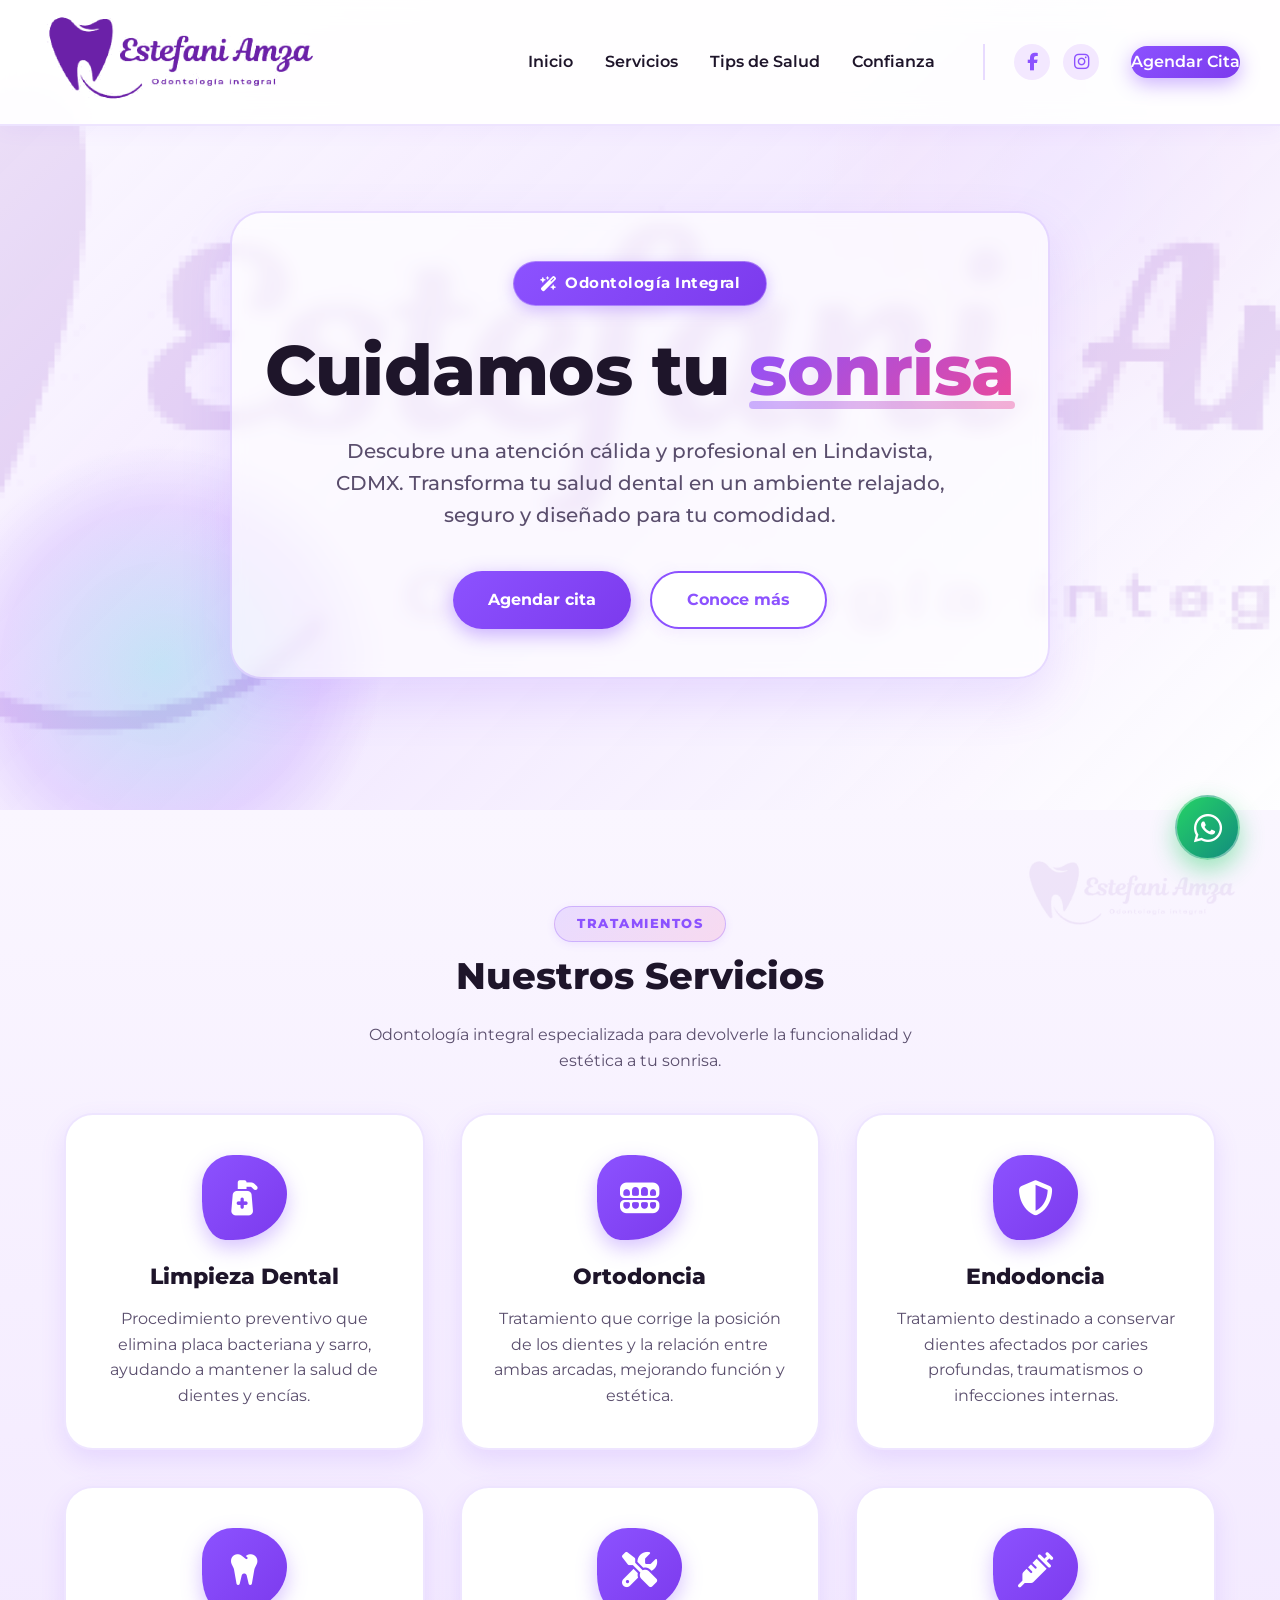
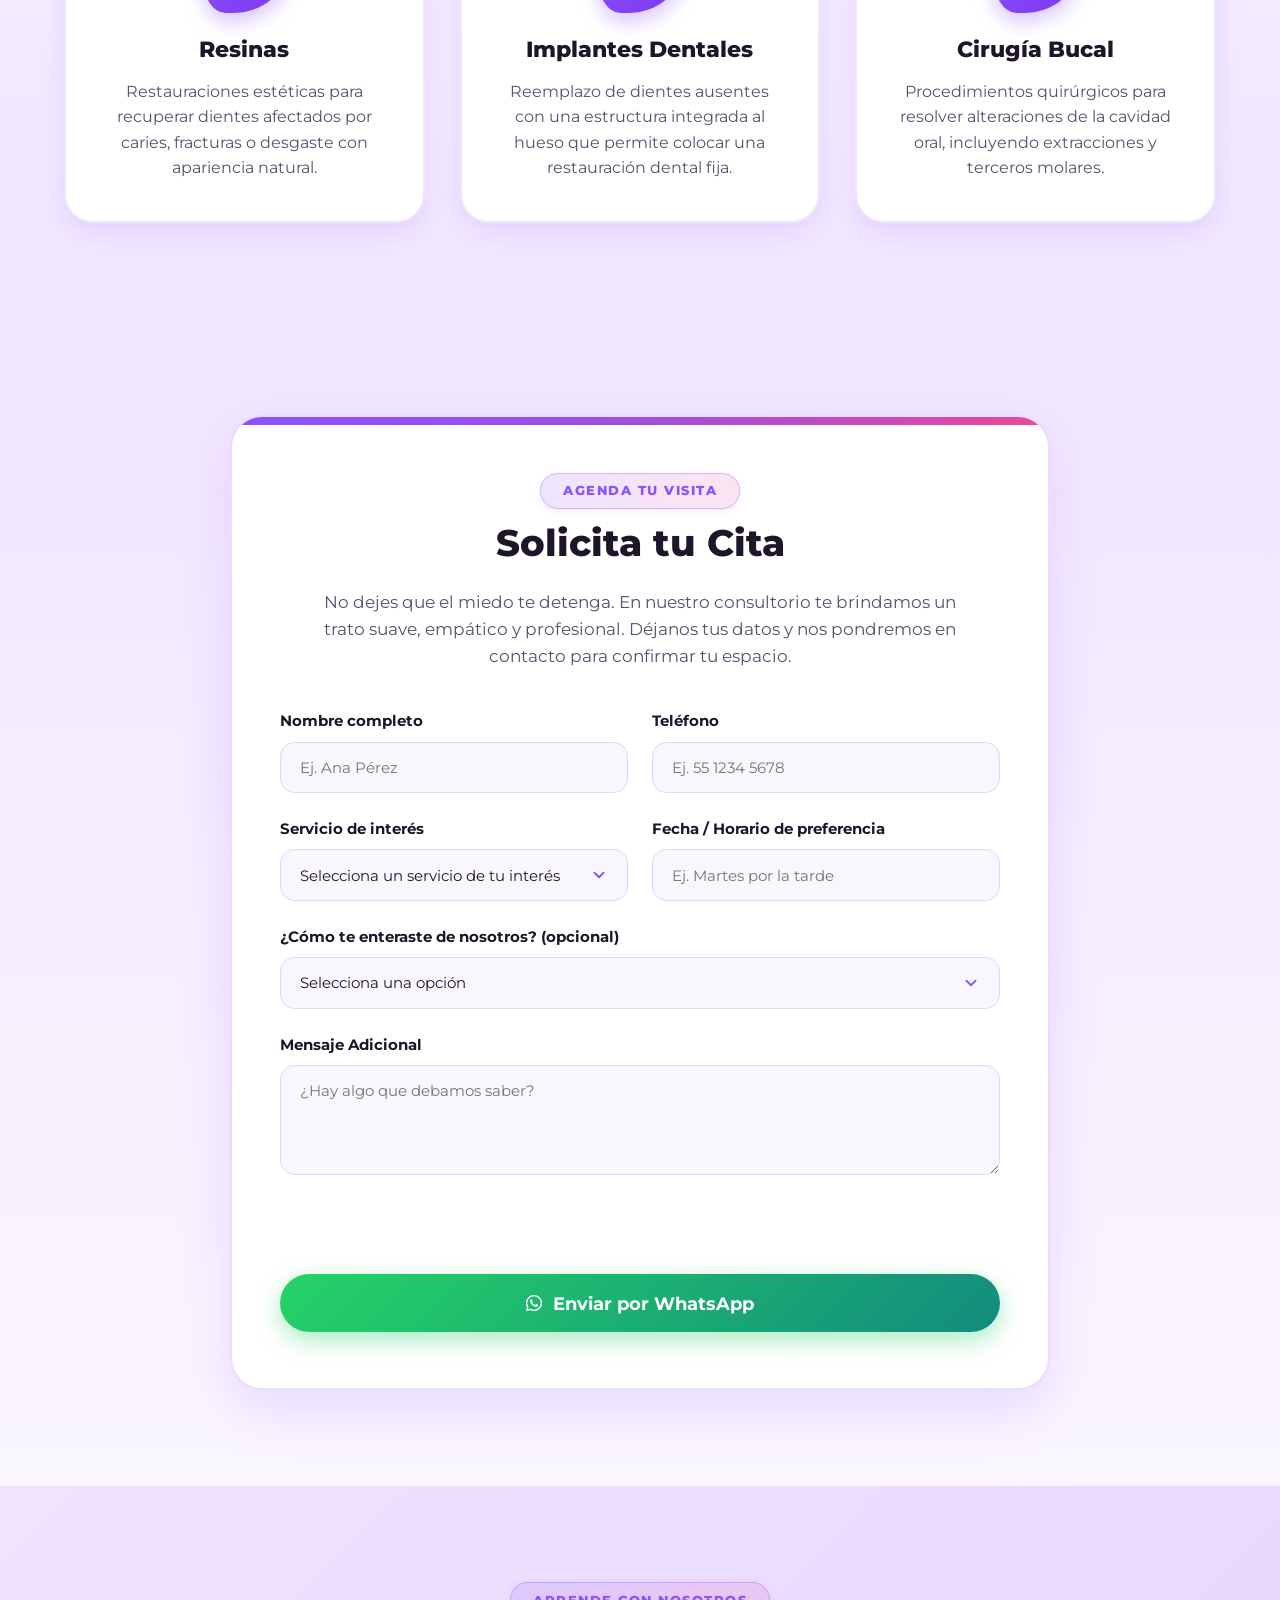
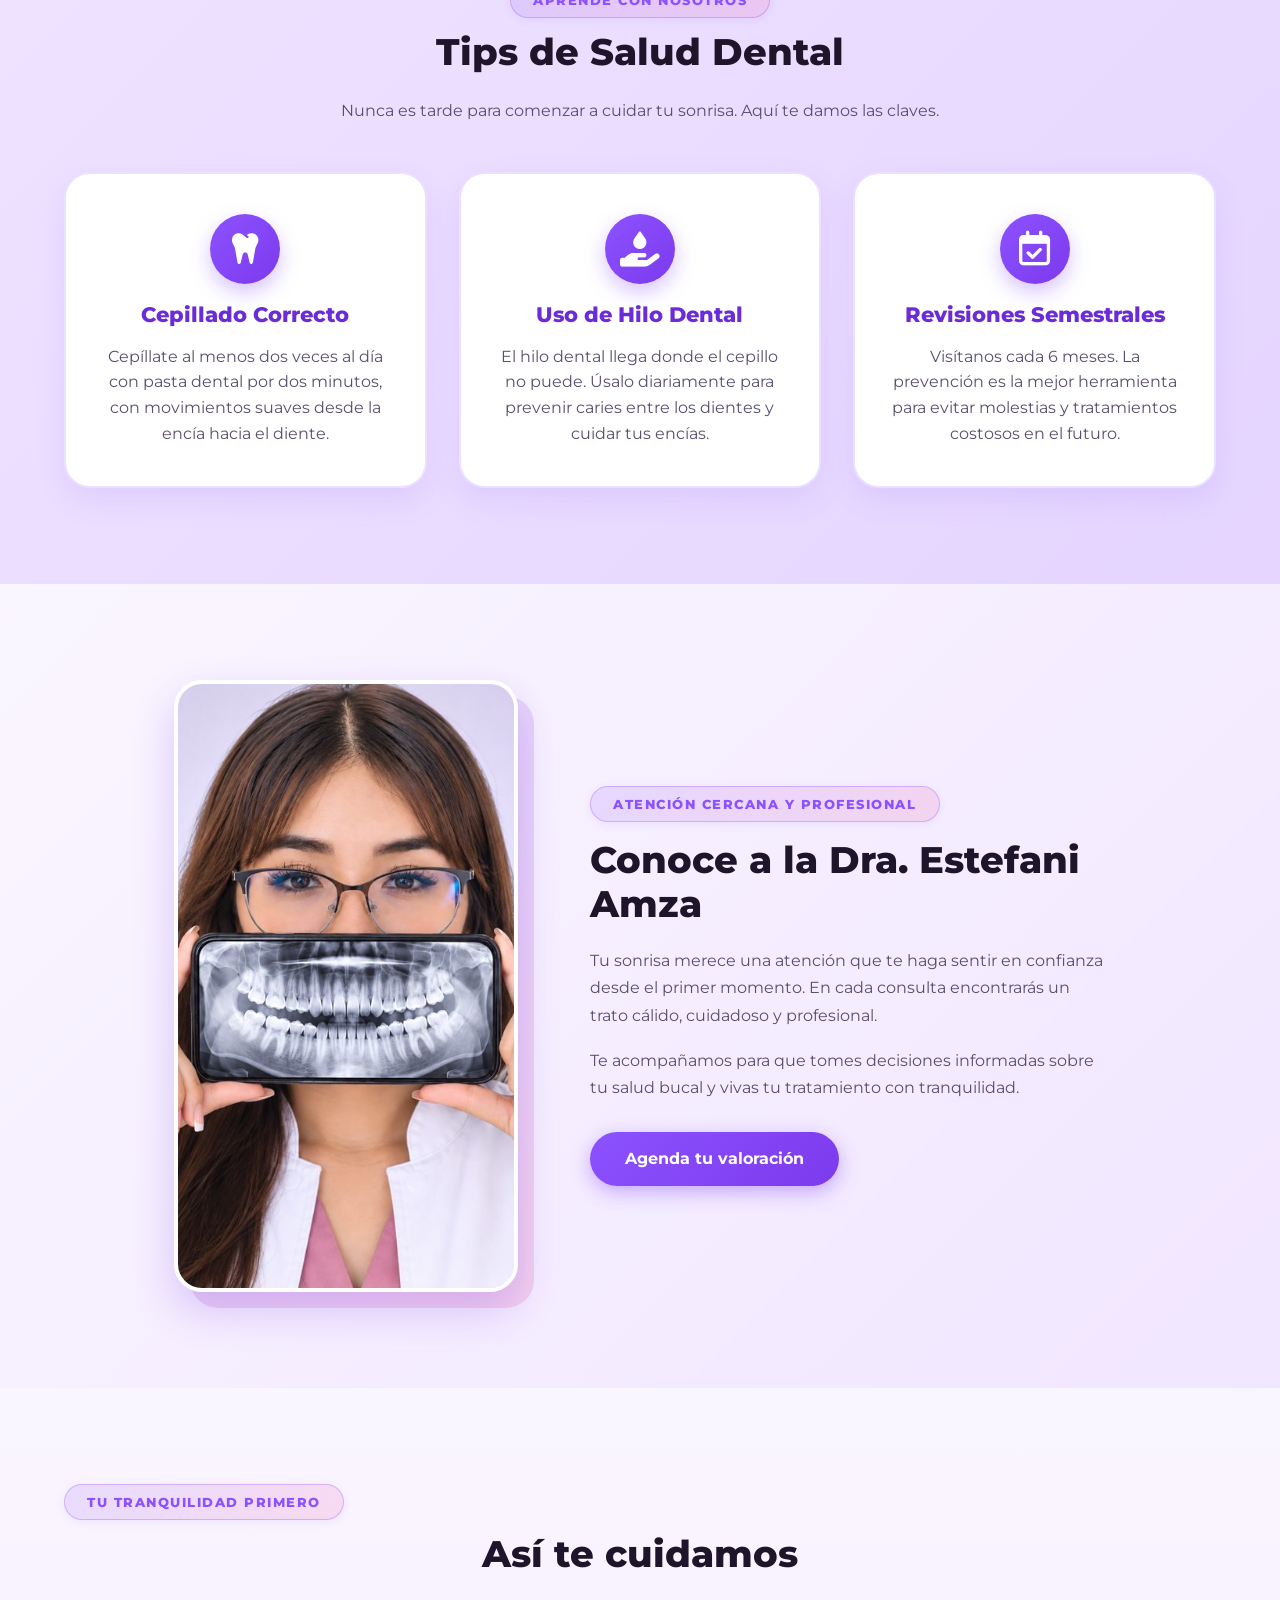
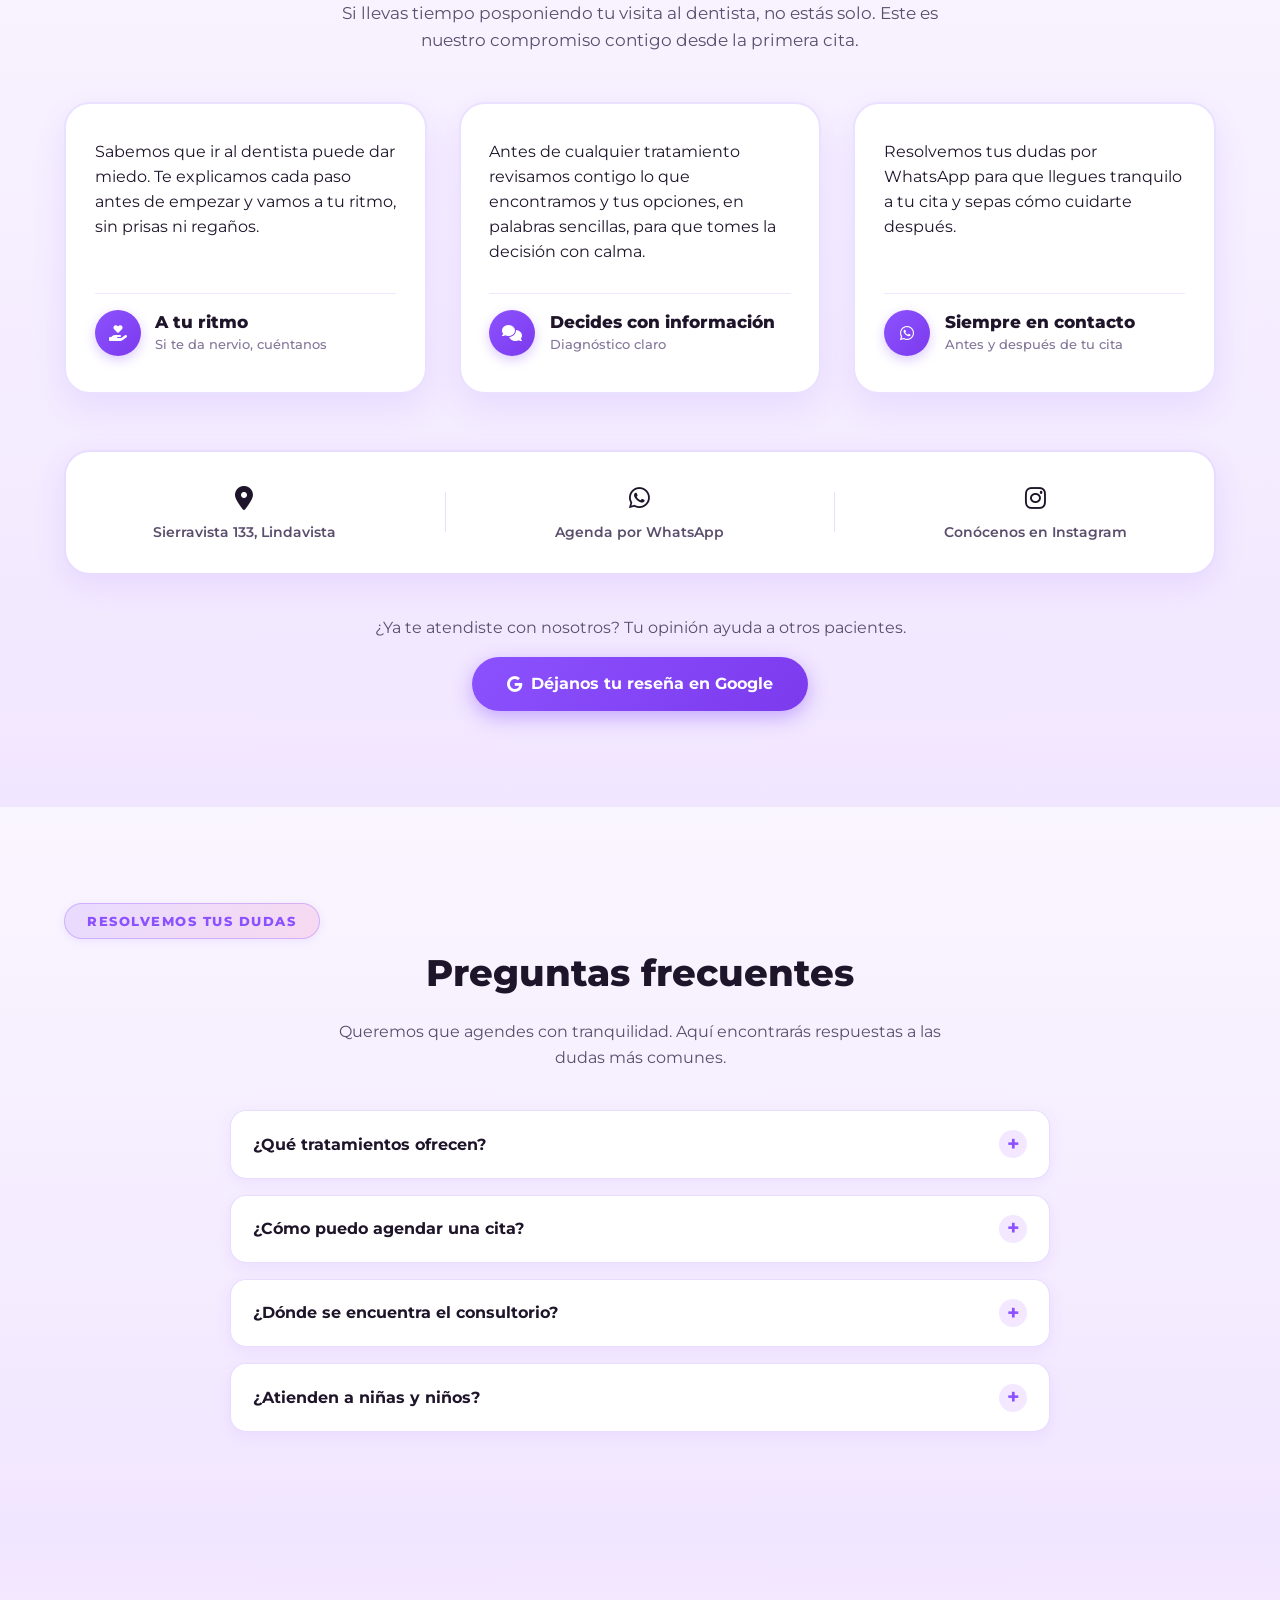
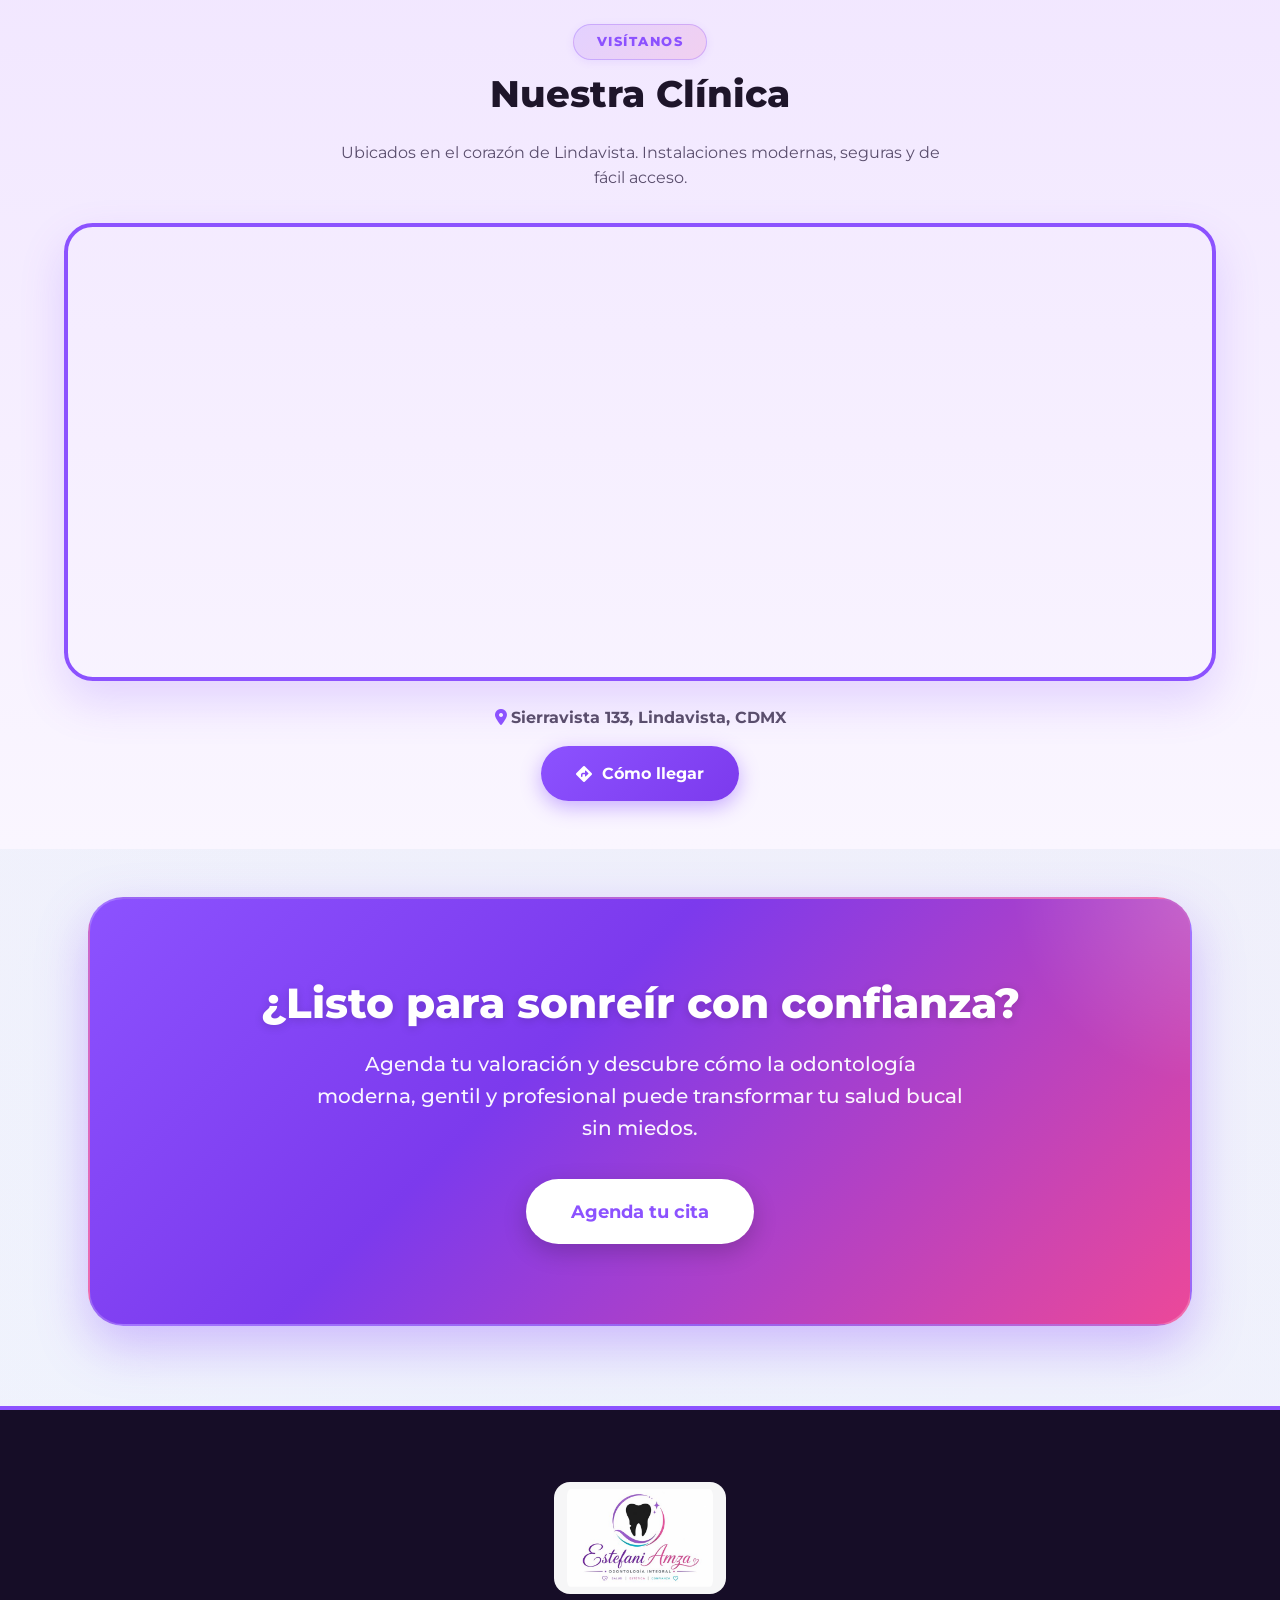
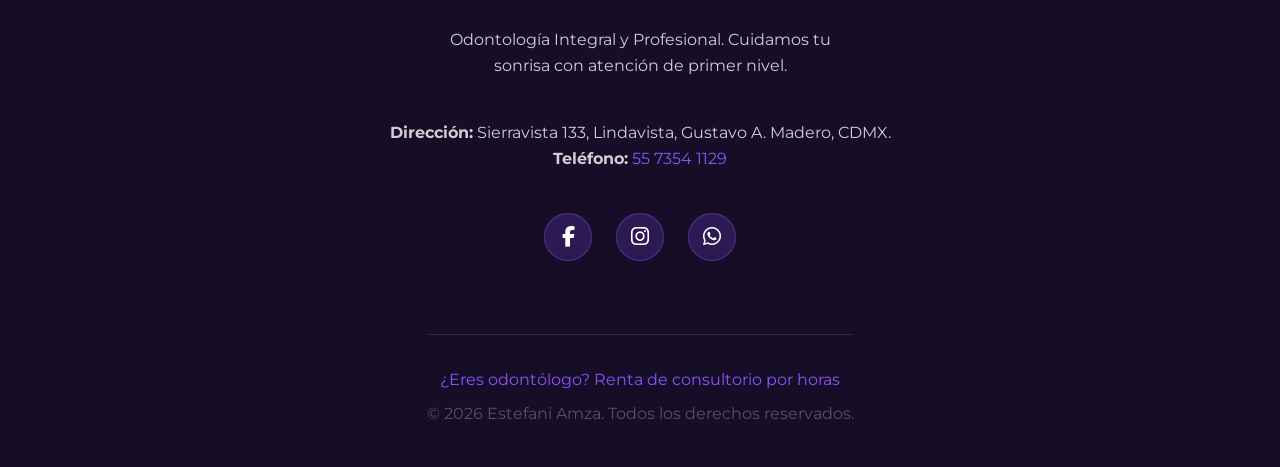
==== commit f71dd78f: "Cambiar dirección a Sierravista 133 y sección "Así te cuidamos" - Nueva dirección (Sierravista 133, " ====
--- a/index.html
+++ b/index.html
@@ -11,7 +11,7 @@
     <meta property="og:type" content="website">
     <meta property="og:locale" content="es_MX">
     <meta property="og:title" content="Estefani Amza | Odontología Integral en Lindavista">
-    <meta property="og:description" content="Atención dental integral, cálida y profesional en Lindavista, CDMX. Agenda tu cita por WhatsApp.">
+    <meta property="og:description" content="Atención dental integral, cálida y profesional en Sierravista 133, Lindavista, CDMX. Agenda tu cita por WhatsApp.">
     <meta property="og:url" content="https://estefaniamza.netlify.app/">
     <meta property="og:image" content="https://estefaniamza.netlify.app/images/og-estefani-amza.jpg">
     <meta property="og:image:width" content="1200">
@@ -19,7 +19,7 @@
     <meta property="og:image:alt" content="Logo de Estefani Amza, Odontología Integral">
     <meta name="twitter:card" content="summary_large_image">
     <meta name="twitter:title" content="Estefani Amza | Odontología Integral">
-    <meta name="twitter:description" content="Atención dental integral en Lindavista, CDMX. Agenda tu cita por WhatsApp.">
+    <meta name="twitter:description" content="Atención dental integral en Sierravista 133, Lindavista, CDMX. Agenda tu cita por WhatsApp.">
     <meta name="twitter:image" content="https://estefaniamza.netlify.app/images/og-estefani-amza.jpg">
 
     <!-- Google Fonts: Montserrat -->
@@ -48,12 +48,7 @@
       "telephone": "+525573541129",
       "image": "https://estefaniamza.netlify.app/images/dra-estefani-amza.jpg",
       "logo": "https://estefaniamza.netlify.app/images/logo_estefani_amza_footer.jpg",
-      "hasMap": "https://www.google.com/maps/search/?api=1&query=Riobamba+952+Lindavista+Sur+Gustavo+A.+Madero+CDMX",
-      "geo": {
-        "@type": "GeoCoordinates",
-        "latitude": 19.480288,
-        "longitude": -99.129486
-      },
+      "hasMap": "https://www.google.com/maps/search/?api=1&query=Sierravista+133+Lindavista+Gustavo+A.+Madero+CDMX",
       "areaServed": ["Lindavista", "Gustavo A. Madero", "Ciudad de México"],
       "knowsAbout": ["Limpieza dental", "Ortodoncia", "Endodoncia", "Resinas", "Implantes dentales", "Cirugía bucal", "Odontopediatría", "Diseño de sonrisa", "Rehabilitación oral"],
       "employee": {
@@ -63,10 +58,9 @@
       },
       "address": {
         "@type": "PostalAddress",
-        "streetAddress": "Riobamba 952, Lindavista Sur",
+        "streetAddress": "Sierravista 133, Lindavista",
         "addressLocality": "Gustavo A. Madero",
         "addressRegion": "CDMX",
-        "postalCode": "07300",
         "addressCountry": "MX"
       },
       "sameAs": [
@@ -101,7 +95,7 @@
           "name": "¿Dónde se encuentra el consultorio?",
           "acceptedAnswer": {
             "@type": "Answer",
-            "text": "El consultorio se encuentra en Riobamba 952, Lindavista Sur, Gustavo A. Madero, Ciudad de México, CDMX."
+            "text": "El consultorio se encuentra en Sierravista 133, Lindavista, Gustavo A. Madero, Ciudad de México, CDMX."
           }
         },
         {
@@ -373,98 +367,77 @@
         </div>
     </section>
 
-    <!-- Testimonios / Confianza -->
+    <!-- Confianza -->
     <section id="nosotros" class="testimonials-section">
         <img src="images/logo_header.png" alt="" class="brand-watermark brand-watermark--testimonials" aria-hidden="true">
         <div class="container">
-            <span class="section-tag" data-aos="fade-up">Testimonios de Pacientes</span>
-            <h2 data-aos="fade-up" data-aos-delay="100">Sonrisas que inspiran confianza</h2>
-            <p class="testimonials-subtitle" data-aos="fade-up" data-aos-delay="150">La tranquilidad y satisfacción de nuestros pacientes es nuestra mayor garantía. Descubre lo que opinan sobre su experiencia en nuestro consultorio.</p>
+            <span class="section-tag" data-aos="fade-up">Tu tranquilidad primero</span>
+            <h2 data-aos="fade-up" data-aos-delay="100">Así te cuidamos</h2>
+            <p class="testimonials-subtitle" data-aos="fade-up" data-aos-delay="150">Si llevas tiempo posponiendo tu visita al dentista, no estás solo. Este es nuestro compromiso contigo desde la primera cita.</p>
             <div class="swipe-hint" data-aos="fade-up" data-aos-delay="180"><i class="fa-solid fa-hand-pointer"></i> Desliza para ver más ➔</div>
 
             <div class="testimonials-grid">
-                <!-- Testimonio 1 -->
                 <div class="testimonial-card" data-aos="fade-up" data-aos-delay="200">
-                    <div class="testimonial-rating">
-                        <i class="fa-solid fa-star"></i>
-                        <i class="fa-solid fa-star"></i>
-                        <i class="fa-solid fa-star"></i>
-                        <i class="fa-solid fa-star"></i>
-                        <i class="fa-solid fa-star"></i>
+                    <p class="testimonial-text" style="font-style: normal;">Sabemos que ir al dentista puede dar miedo. Te explicamos cada paso antes de empezar y vamos a tu ritmo, sin prisas ni regaños.</p>
+                    <div class="testimonial-author">
+                        <div class="author-avatar" aria-hidden="true"><i class="fa-solid fa-hand-holding-heart"></i></div>
+                        <div class="author-info">
+                            <h4>A tu ritmo</h4>
+                            <span>Si te da nervio, cuéntanos</span>
+                        </div>
                     </div>
-                    <p class="testimonial-text">"Siempre le he tenido pánico a los dentistas, pero la Dra. Estefani me atendió con una paciencia increíble. El tratamiento de resina fue totalmente sin dolor. ¡100% recomendada!"</p>
+                </div>
+
+                <div class="testimonial-card" data-aos="fade-up" data-aos-delay="300">
+                    <p class="testimonial-text" style="font-style: normal;">Antes de cualquier tratamiento revisamos contigo lo que encontramos y tus opciones, en palabras sencillas, para que tomes la decisión con calma.</p>
                     <div class="testimonial-author">
-                        <div class="author-avatar">
-                            <span>MP</span>
-                        </div>
+                        <div class="author-avatar" aria-hidden="true"><i class="fa-solid fa-comments"></i></div>
                         <div class="author-info">
-                            <h4>Mariana Peralta</h4>
-                            <span>Limpieza & Resina Estética</span>
-                        </div>
-                        <i class="fa-brands fa-google google-badge" title="Reseña verificada en Google"></i>
+                            <h4>Decides con información</h4>
+                            <span>Diagnóstico claro</span>
+                        </div>
                     </div>
                 </div>
 
-                <!-- Testimonio 2 -->
-                <div class="testimonial-card" data-aos="fade-up" data-aos-delay="300">
-                    <div class="testimonial-rating">
-                        <i class="fa-solid fa-star"></i>
-                        <i class="fa-solid fa-star"></i>
-                        <i class="fa-solid fa-star"></i>
-                        <i class="fa-solid fa-star"></i>
-                        <i class="fa-solid fa-star"></i>
+                <div class="testimonial-card" data-aos="fade-up" data-aos-delay="400">
+                    <p class="testimonial-text" style="font-style: normal;">Resolvemos tus dudas por WhatsApp para que llegues tranquilo a tu cita y sepas cómo cuidarte después.</p>
+                    <div class="testimonial-author">
+                        <div class="author-avatar" aria-hidden="true"><i class="fa-brands fa-whatsapp"></i></div>
+                        <div class="author-info">
+                            <h4>Siempre en contacto</h4>
+                            <span>Antes y después de tu cita</span>
+                        </div>
                     </div>
-                    <p class="testimonial-text">"Inicié mi tratamiento de alineadores invisibles y el avance ha sido sorprendente. El consultorio es super moderno, pulcro y relajante. Te hacen sentir cómodo de principio a fin."</p>
-                    <div class="testimonial-author">
-                        <div class="author-avatar">
-                            <span>CR</span>
-                        </div>
-                        <div class="author-info">
-                            <h4>Carlos Ramírez</h4>
-                            <span>Ortodoncia & Alineadores</span>
-                        </div>
-                        <i class="fa-brands fa-google google-badge" title="Reseña verificada en Google"></i>
-                    </div>
-                </div>
-
-                <!-- Testimonio 3 -->
-                <div class="testimonial-card" data-aos="fade-up" data-aos-delay="400">
-                    <div class="testimonial-rating">
-                        <i class="fa-solid fa-star"></i>
-                        <i class="fa-solid fa-star"></i>
-                        <i class="fa-solid fa-star"></i>
-                        <i class="fa-solid fa-star"></i>
-                        <i class="fa-solid fa-star"></i>
-                    </div>
-                    <p class="testimonial-text">"Me hice blanqueamiento y diseño de sonrisa previo a un evento muy importante. El resultado superó por completo mis expectativas. Trato muy profesional y cálido."</p>
-                    <div class="testimonial-author">
-                        <div class="author-avatar">
-                            <span>SG</span>
-                        </div>
-                        <div class="author-info">
-                            <h4>Sofía Gutiérrez</h4>
-                            <span>Diseño de Sonrisa & Blanqueamiento</span>
-                        </div>
-                        <i class="fa-brands fa-google google-badge" title="Reseña verificada en Google"></i>
-                    </div>
-                </div>
-            </div>
-
-            <!-- Banner de Calificación -->
+                </div>
+            </div>
+
+            <!-- [PENDIENTE] Reseñas reales: agregar aquí, dentro de .testimonials-grid, con el texto, nombre y estrellas
+                 tal como aparecen en Google (con permiso del paciente). Formato:
+            <div class="testimonial-card">
+                <div class="testimonial-rating">(estrellas reales)</div>
+                <p class="testimonial-text">"Texto real de la reseña"</p>
+                <div class="testimonial-author">
+                    <div class="author-avatar"><span>XX</span></div>
+                    <div class="author-info"><h4>Nombre como aparece</h4><span>Tratamiento</span></div>
+                    <i class="fa-brands fa-google google-badge" title="Reseña en Google"></i>
+                </div>
+            </div>
+            -->
+
             <div class="trust-badge-banner" data-aos="fade-up" data-aos-delay="500">
                 <div class="trust-item">
-                    <span class="trust-number">5.0 ⭐⭐⭐⭐⭐</span>
-                    <span class="trust-label">Calificación en Google</span>
+                    <a class="trust-number" href="https://www.google.com/maps/search/?api=1&amp;query=Sierravista+133+Lindavista+Gustavo+A.+Madero+CDMX" target="_blank" rel="noopener" aria-label="Ver Sierravista 133 en Google Maps" style="color: inherit;"><i class="fa-solid fa-location-dot"></i></a>
+                    <span class="trust-label">Sierravista 133, Lindavista</span>
                 </div>
                 <div class="trust-divider"></div>
                 <div class="trust-item">
-                    <span class="trust-number">+500</span>
-                    <span class="trust-label">Pacientes Satisfechos</span>
+                    <a class="trust-number" href="https://wa.me/525573541129" target="_blank" rel="noopener" aria-label="Agenda por WhatsApp" style="color: inherit;"><i class="fa-brands fa-whatsapp"></i></a>
+                    <span class="trust-label">Agenda por WhatsApp</span>
                 </div>
                 <div class="trust-divider"></div>
                 <div class="trust-item">
-                    <span class="trust-number">100%</span>
-                    <span class="trust-label">Trato Gentil & Sin Dolor</span>
+                    <a class="trust-number" href="https://www.instagram.com/dra.estefaniamza/" target="_blank" rel="noopener" aria-label="Instagram de la Dra. Estefani Amza" style="color: inherit;"><i class="fa-brands fa-instagram"></i></a>
+                    <span class="trust-label">Conócenos en Instagram</span>
                 </div>
             </div>
 
@@ -495,7 +468,7 @@
                 </details>
                 <details class="faq-item">
                     <summary>¿Dónde se encuentra el consultorio?</summary>
-                    <p>Estamos en Riobamba 952, Lindavista Sur, Gustavo A. Madero, Ciudad de México, CDMX.</p>
+                    <p>Estamos en Sierravista 133, Lindavista, Gustavo A. Madero, Ciudad de México, CDMX. <a href="https://www.google.com/maps/search/?api=1&amp;query=Sierravista+133+Lindavista+Gustavo+A.+Madero+CDMX" target="_blank" rel="noopener">Ver en Google Maps</a>.</p>
                 </details>
                 <details class="faq-item">
                     <summary>¿Atienden a niñas y niños?</summary>
@@ -515,14 +488,21 @@
                 Ubicados en el corazón de Lindavista. Instalaciones modernas, seguras y de fácil acceso.
             </p>
             <div class="map-container" data-aos="fade-up" data-aos-delay="200">
-                <!-- Coordenadas/Búsqueda de Riobamba 952 Lindavista CDMX -->
+                <!-- Ubicación: Sierravista 133, Lindavista, CDMX -->
                 <iframe
-                    title="Mapa: consultorio dental en Riobamba 952, Lindavista, CDMX"
-                    src="https://www.google.com/maps/embed?pb=!1m18!1m12!1m3!1d3761.428514041774!2d-99.1294862241031!3d19.480287981809075!2m3!1f0!2f0!3f0!3m2!1i1024!2i768!4f13.1!3m3!1m2!1s0x85d1f99c0d456af9%3A0x6b77cd48037aff3b!2sRiobamba%20952%2C%20Lindavista%20Sur%2C%20Gustavo%20A.%20Madero%2C%2007300%20Ciudad%20de%20M%C3%A9xico%2C%20CDMX!5e0!3m2!1ses-419!2smx!4v1700000000000!5m2!1ses-419!2smx"
+                    title="Mapa: consultorio dental en Sierravista 133, Lindavista, CDMX"
+                    src="https://maps.google.com/maps?q=Sierravista%20133%2C%20Lindavista%2C%20Gustavo%20A.%20Madero%2C%20CDMX&amp;hl=es&amp;z=17&amp;output=embed"
                     width="100%" height="450" style="border:0;" allowfullscreen="" loading="lazy"
                     referrerpolicy="no-referrer-when-downgrade">
                 </iframe>
             </div>
+            <p style="text-align: center; margin-top: 1.5rem;" data-aos="fade-up">
+                <i class="fa-solid fa-location-dot" style="color: var(--primary-color);"></i>
+                <strong>Sierravista 133, Lindavista, CDMX</strong><br>
+                <a href="https://www.google.com/maps/search/?api=1&amp;query=Sierravista+133+Lindavista+Gustavo+A.+Madero+CDMX" target="_blank" rel="noopener" class="btn btn-primary" style="margin-top: 1rem;">
+                    <i class="fa-solid fa-diamond-turn-right"></i> Cómo llegar
+                </a>
+            </p>
         </div>
     </section>
 
@@ -548,8 +528,8 @@
             <p style="max-width: 400px; margin: 0 auto; color: rgba(255,255,255,0.8);">Odontología Integral y
                 Profesional. Cuidamos tu sonrisa con atención de primer nivel.</p>
 
-            <p style="margin-top: 1rem; color: rgba(255,255,255,0.8);"><strong>Dirección:</strong> Riobamba 952,
-                Lindavista Sur, Gustavo A. Madero, 07300, CDMX.<br>
+            <p style="margin-top: 1rem; color: rgba(255,255,255,0.8);"><strong>Dirección:</strong> Sierravista 133,
+                Lindavista, Gustavo A. Madero, CDMX.<br>
                 <strong>Teléfono:</strong> <a href="tel:+525573541129" style="color:var(--primary-color);">55 7354 1129</a>
             </p>
 
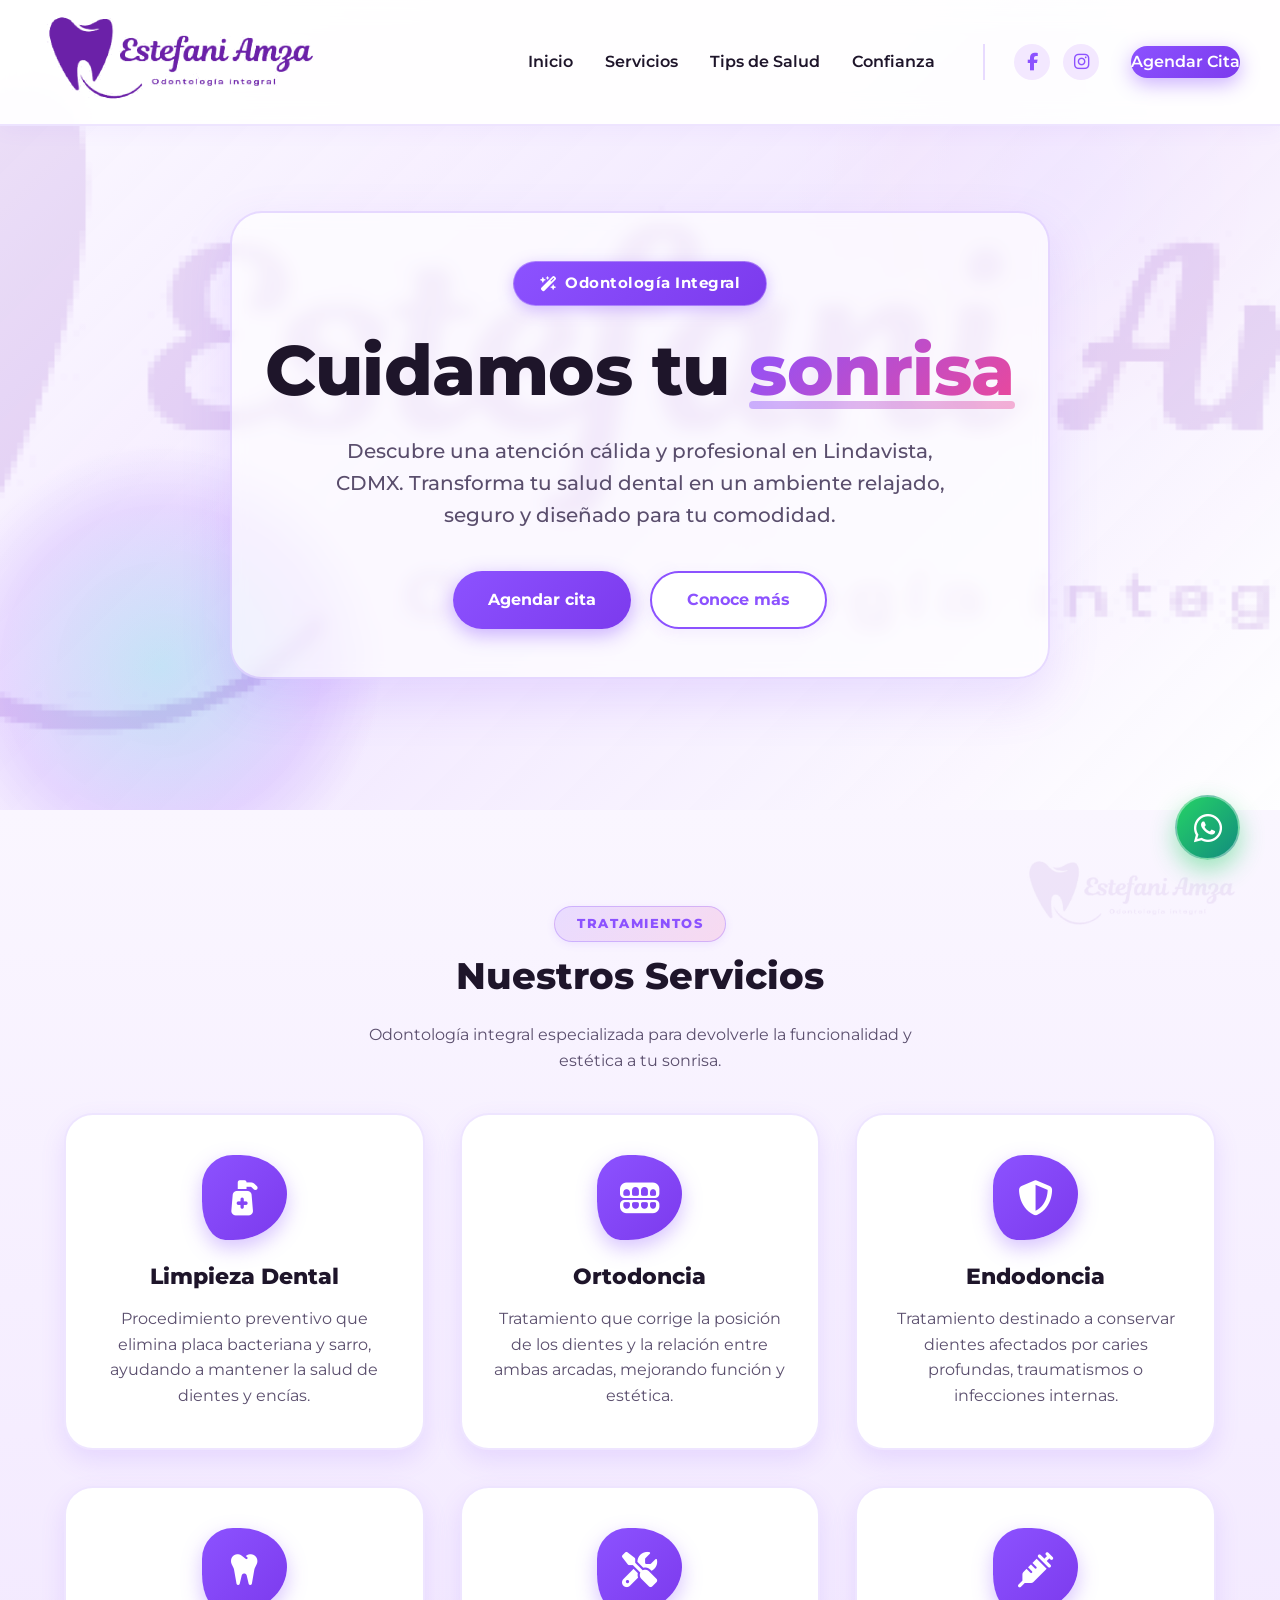
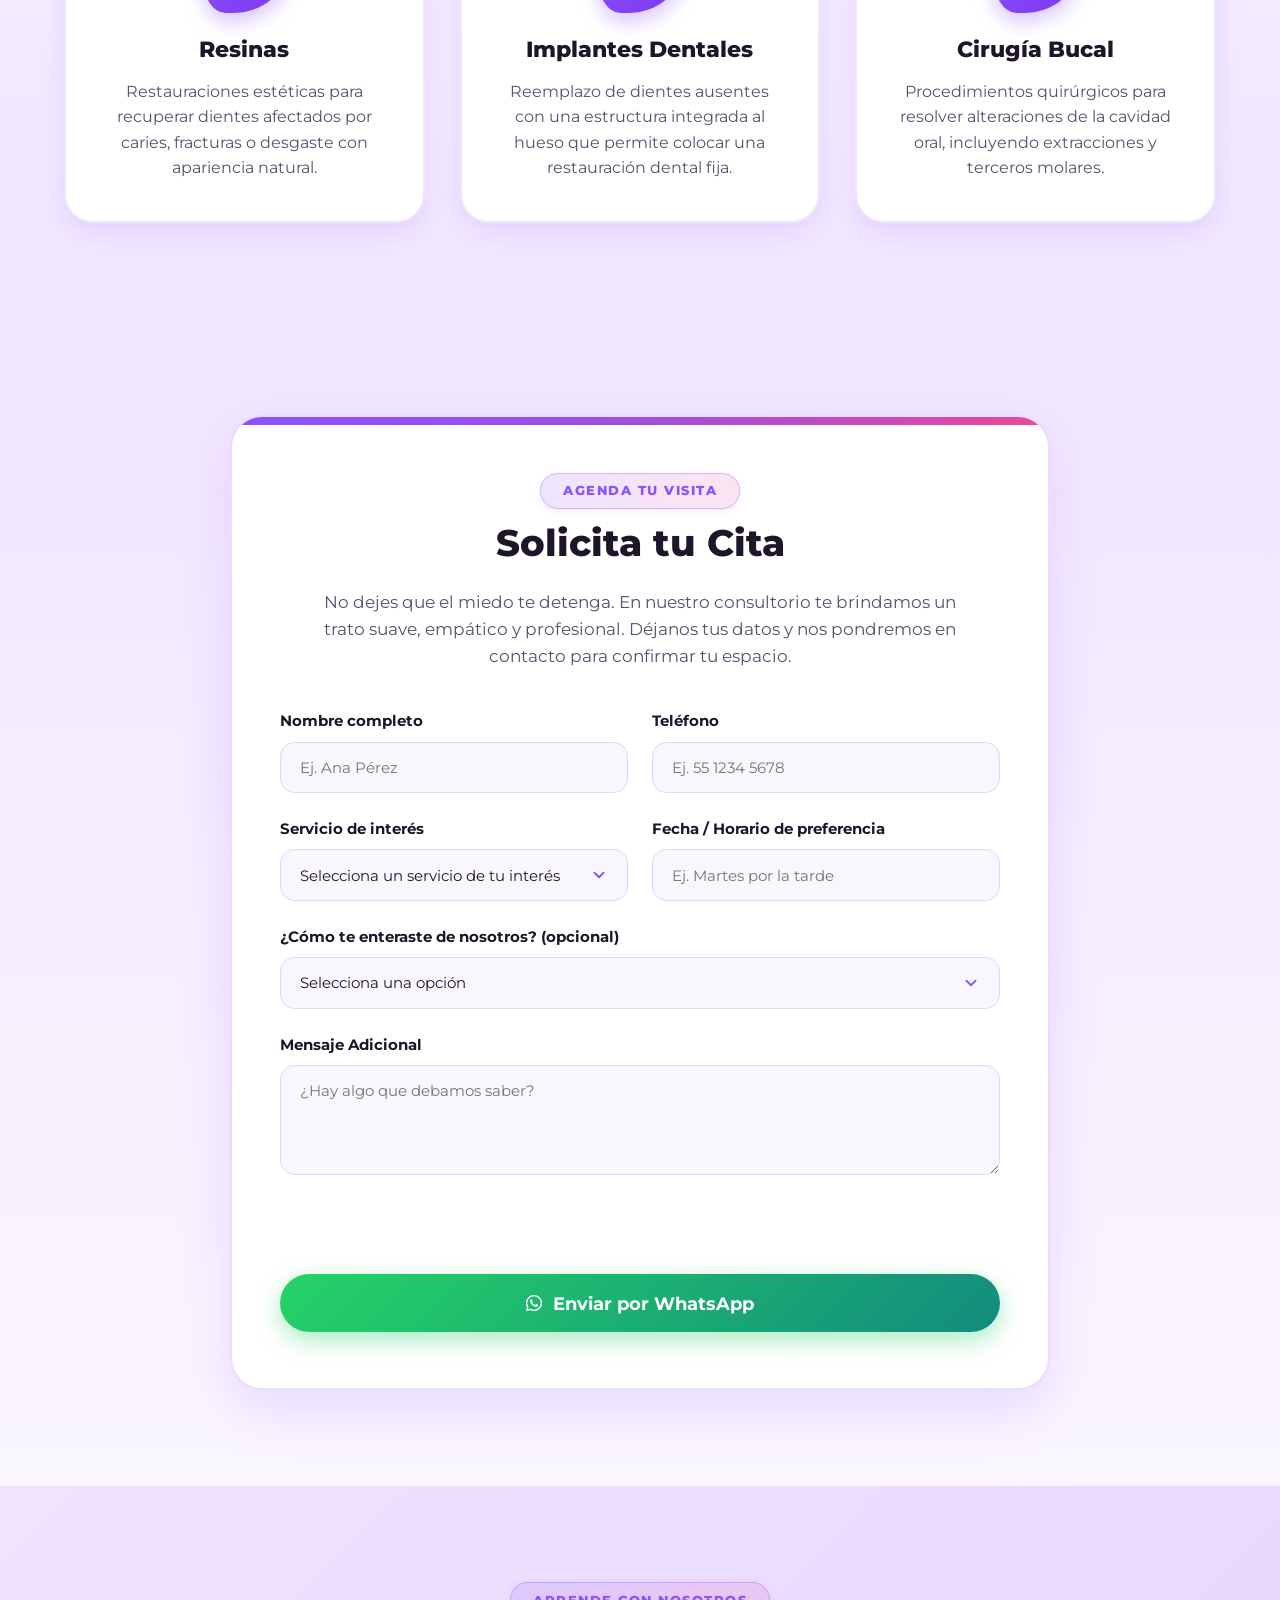
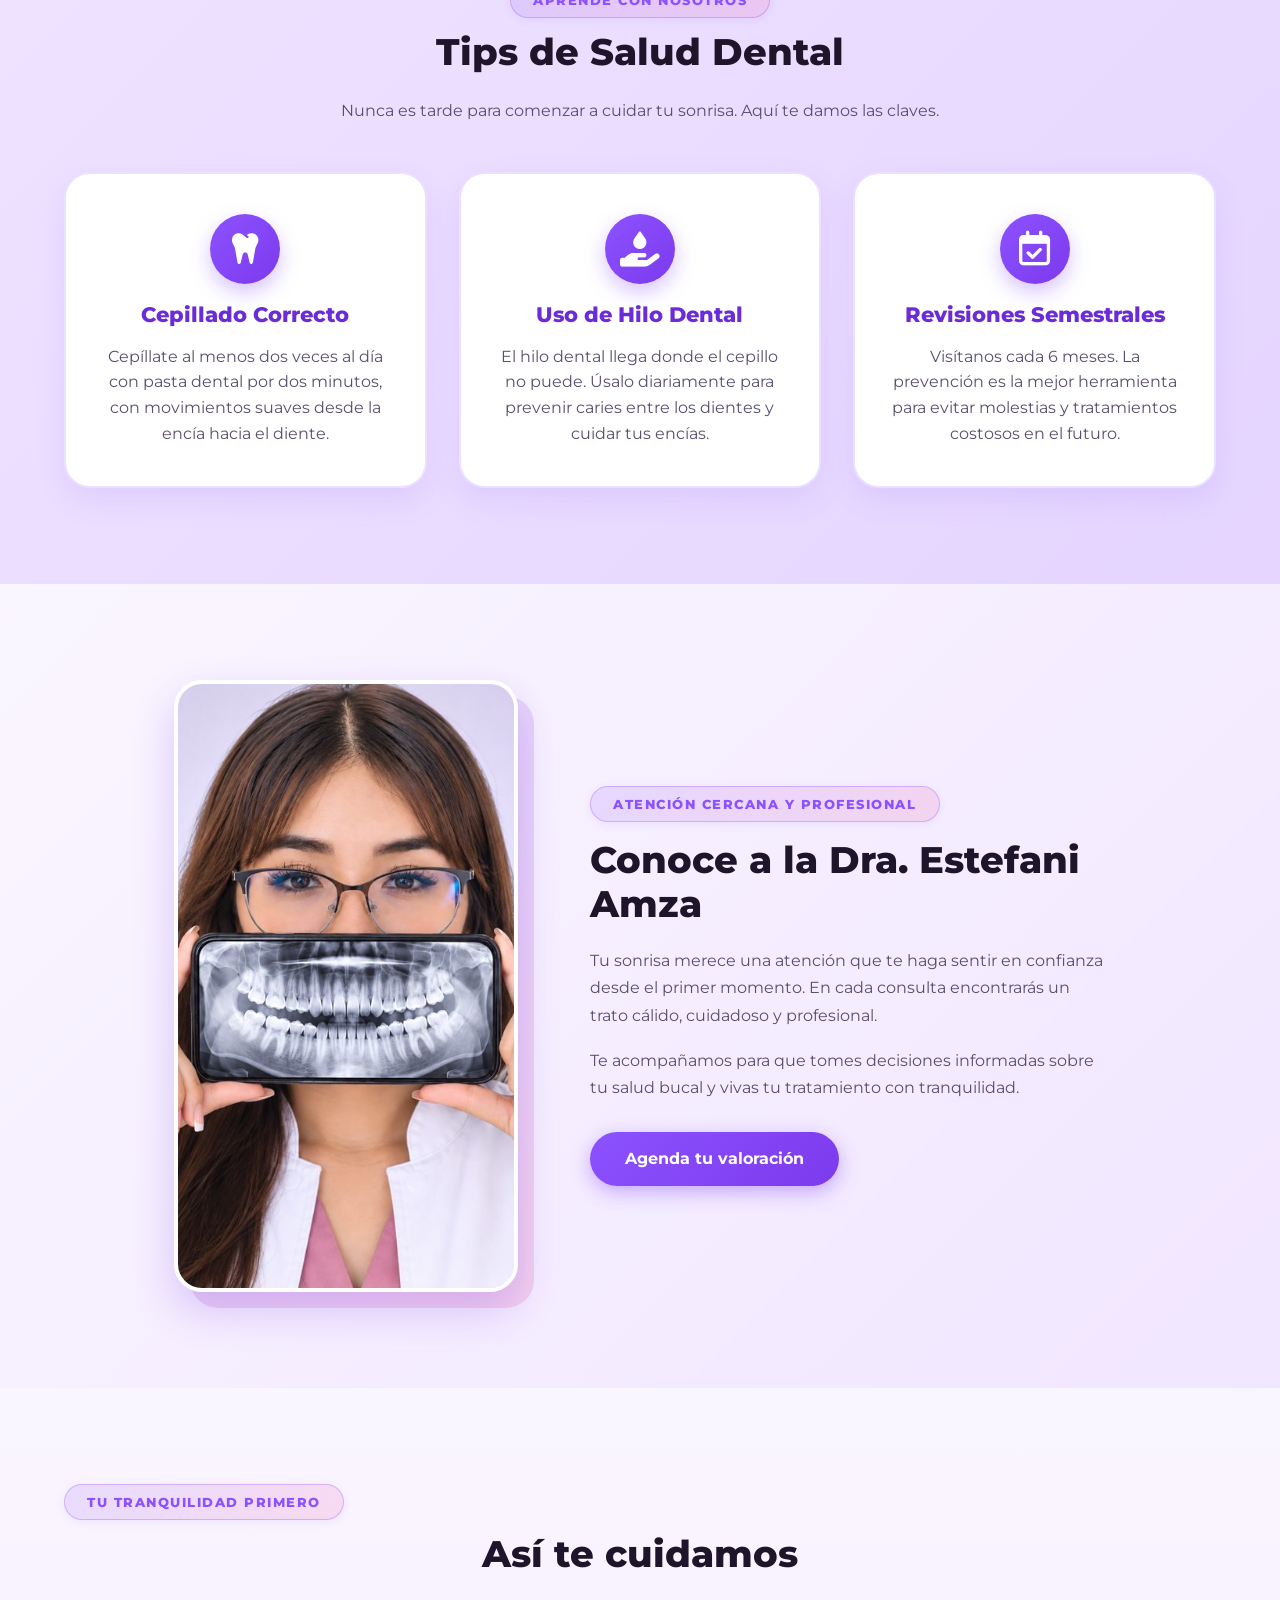
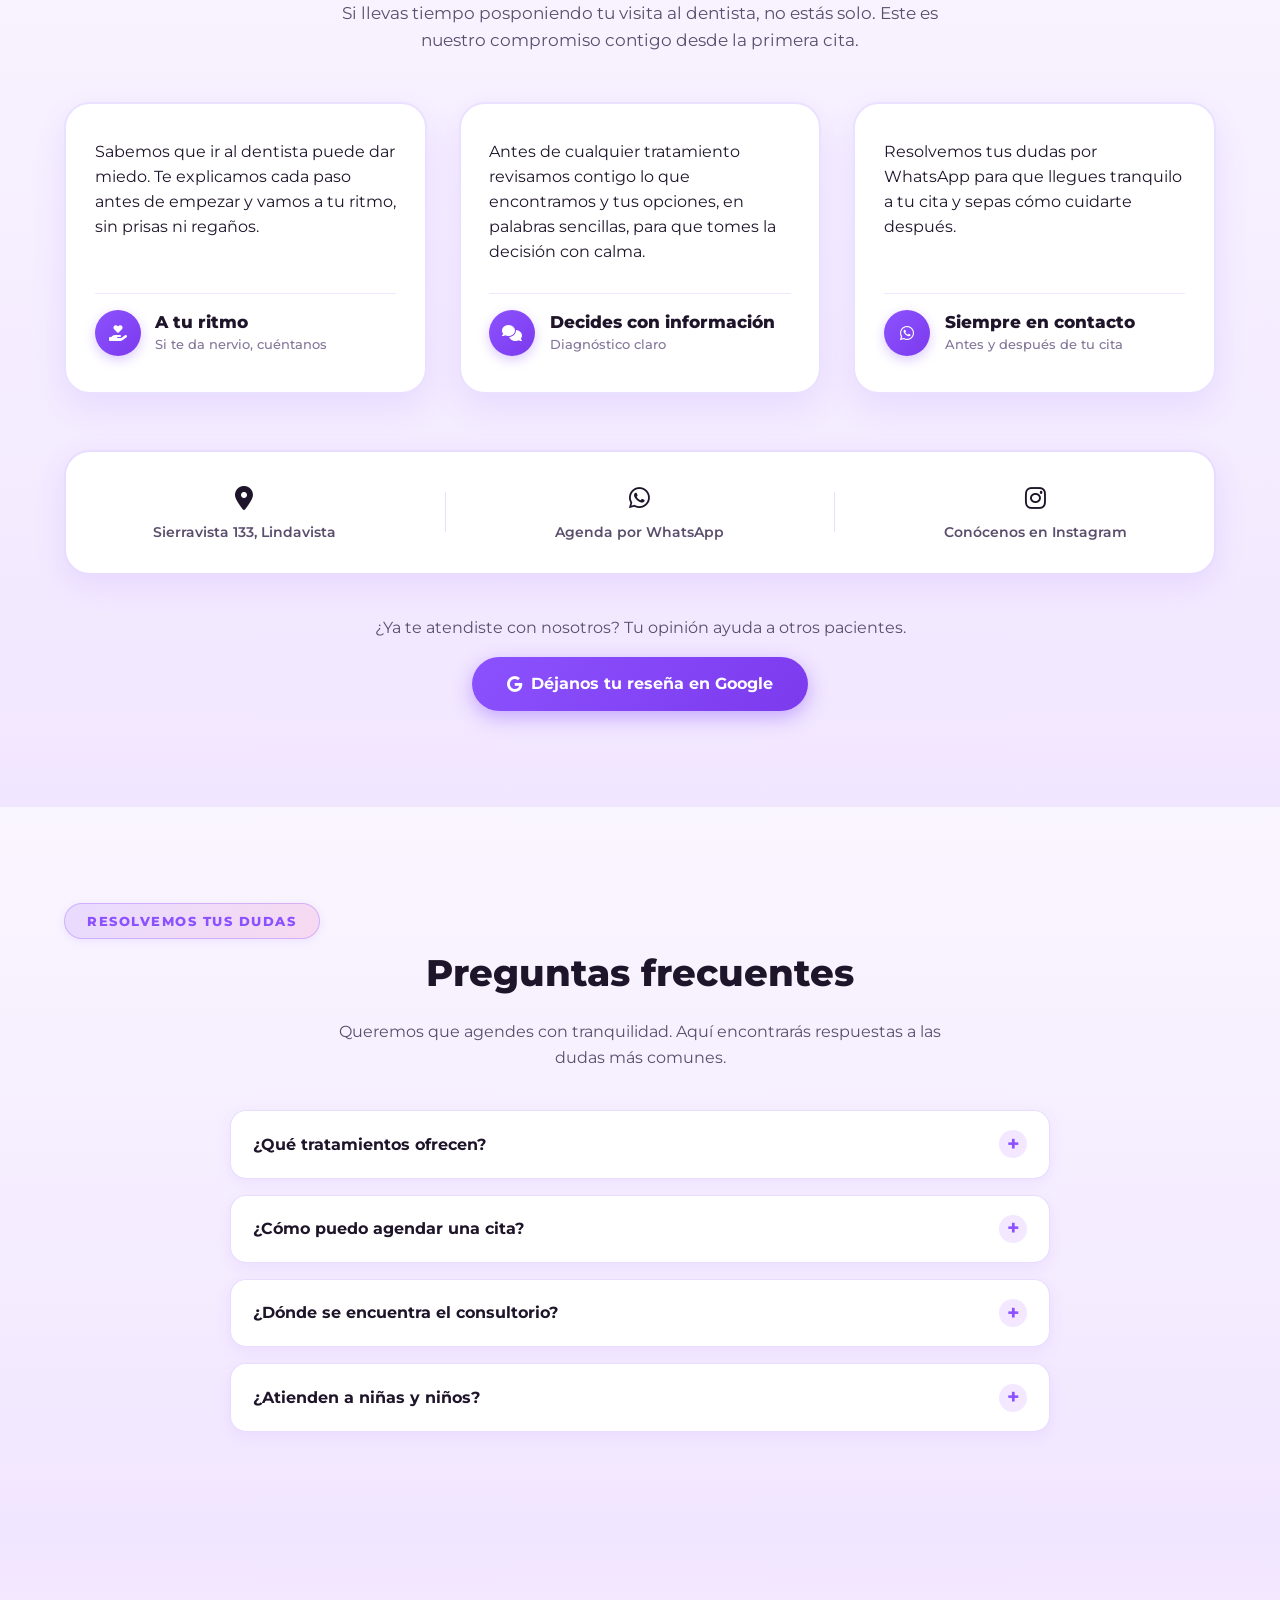
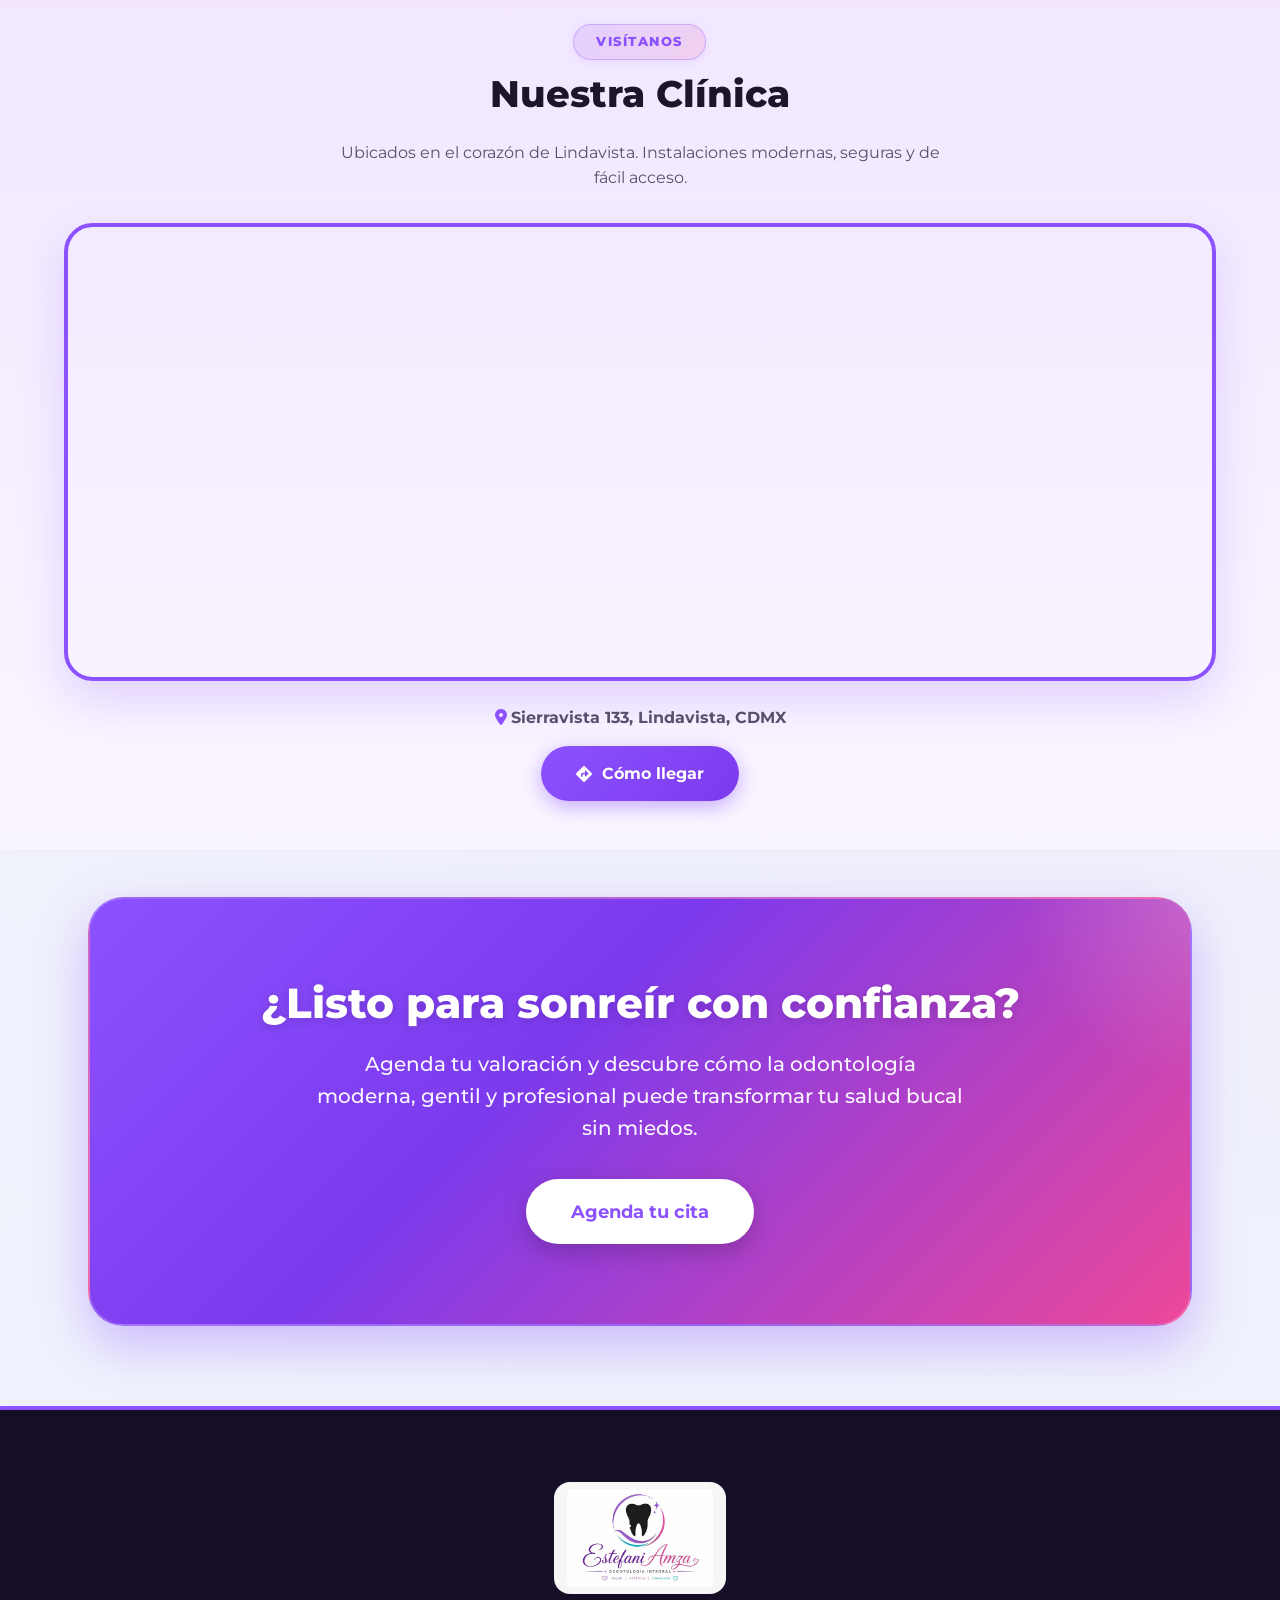
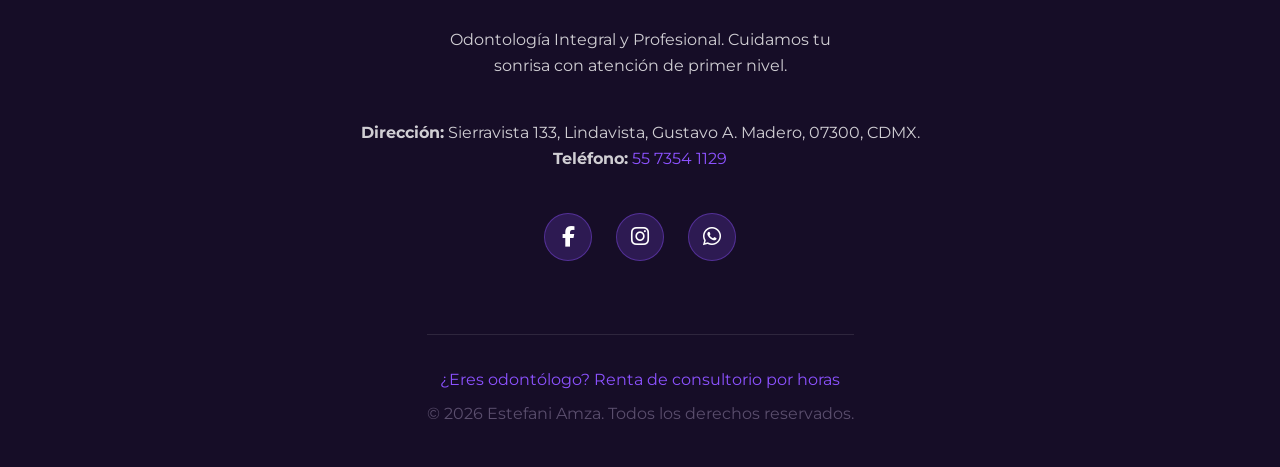
==== commit 663f0aca: "Agregar C.P. 07300 y apuntar el mapa al perfil de Google del consultorio Co-Authored-By: Claude Opus" ====
--- a/index.html
+++ b/index.html
@@ -48,7 +48,7 @@
       "telephone": "+525573541129",
       "image": "https://estefaniamza.netlify.app/images/dra-estefani-amza.jpg",
       "logo": "https://estefaniamza.netlify.app/images/logo_estefani_amza_footer.jpg",
-      "hasMap": "https://www.google.com/maps/search/?api=1&query=Sierravista+133+Lindavista+Gustavo+A.+Madero+CDMX",
+      "hasMap": "https://www.google.com/maps/search/?api=1&query=Estefani+Amza+Odontolog%C3%ADa+integral+Sierravista+133+Lindavista+07300+CDMX",
       "areaServed": ["Lindavista", "Gustavo A. Madero", "Ciudad de México"],
       "knowsAbout": ["Limpieza dental", "Ortodoncia", "Endodoncia", "Resinas", "Implantes dentales", "Cirugía bucal", "Odontopediatría", "Diseño de sonrisa", "Rehabilitación oral"],
       "employee": {
@@ -61,6 +61,7 @@
         "streetAddress": "Sierravista 133, Lindavista",
         "addressLocality": "Gustavo A. Madero",
         "addressRegion": "CDMX",
+        "postalCode": "07300",
         "addressCountry": "MX"
       },
       "sameAs": [
@@ -95,7 +96,7 @@
           "name": "¿Dónde se encuentra el consultorio?",
           "acceptedAnswer": {
             "@type": "Answer",
-            "text": "El consultorio se encuentra en Sierravista 133, Lindavista, Gustavo A. Madero, Ciudad de México, CDMX."
+            "text": "El consultorio se encuentra en Sierravista 133, Lindavista, Gustavo A. Madero, 07300 Ciudad de México, CDMX."
           }
         },
         {
@@ -426,7 +427,7 @@
 
             <div class="trust-badge-banner" data-aos="fade-up" data-aos-delay="500">
                 <div class="trust-item">
-                    <a class="trust-number" href="https://www.google.com/maps/search/?api=1&amp;query=Sierravista+133+Lindavista+Gustavo+A.+Madero+CDMX" target="_blank" rel="noopener" aria-label="Ver Sierravista 133 en Google Maps" style="color: inherit;"><i class="fa-solid fa-location-dot"></i></a>
+                    <a class="trust-number" href="https://www.google.com/maps/search/?api=1&amp;query=Estefani+Amza+Odontolog%C3%ADa+integral+Sierravista+133+Lindavista+07300+CDMX" target="_blank" rel="noopener" aria-label="Ver Sierravista 133 en Google Maps" style="color: inherit;"><i class="fa-solid fa-location-dot"></i></a>
                     <span class="trust-label">Sierravista 133, Lindavista</span>
                 </div>
                 <div class="trust-divider"></div>
@@ -468,7 +469,7 @@
                 </details>
                 <details class="faq-item">
                     <summary>¿Dónde se encuentra el consultorio?</summary>
-                    <p>Estamos en Sierravista 133, Lindavista, Gustavo A. Madero, Ciudad de México, CDMX. <a href="https://www.google.com/maps/search/?api=1&amp;query=Sierravista+133+Lindavista+Gustavo+A.+Madero+CDMX" target="_blank" rel="noopener">Ver en Google Maps</a>.</p>
+                    <p>Estamos en Sierravista 133, Lindavista, Gustavo A. Madero, 07300 Ciudad de México, CDMX. <a href="https://www.google.com/maps/search/?api=1&amp;query=Estefani+Amza+Odontolog%C3%ADa+integral+Sierravista+133+Lindavista+07300+CDMX" target="_blank" rel="noopener">Ver en Google Maps</a>.</p>
                 </details>
                 <details class="faq-item">
                     <summary>¿Atienden a niñas y niños?</summary>
@@ -491,7 +492,7 @@
                 <!-- Ubicación: Sierravista 133, Lindavista, CDMX -->
                 <iframe
                     title="Mapa: consultorio dental en Sierravista 133, Lindavista, CDMX"
-                    src="https://maps.google.com/maps?q=Sierravista%20133%2C%20Lindavista%2C%20Gustavo%20A.%20Madero%2C%20CDMX&amp;hl=es&amp;z=17&amp;output=embed"
+                    src="https://maps.google.com/maps?q=Estefani%20Amza%20Odontolog%C3%ADa%20integral%2C%20Sierravista%20133%2C%20Lindavista%2C%2007300%20Ciudad%20de%20M%C3%A9xico%2C%20CDMX&amp;hl=es&amp;z=17&amp;output=embed"
                     width="100%" height="450" style="border:0;" allowfullscreen="" loading="lazy"
                     referrerpolicy="no-referrer-when-downgrade">
                 </iframe>
@@ -499,7 +500,7 @@
             <p style="text-align: center; margin-top: 1.5rem;" data-aos="fade-up">
                 <i class="fa-solid fa-location-dot" style="color: var(--primary-color);"></i>
                 <strong>Sierravista 133, Lindavista, CDMX</strong><br>
-                <a href="https://www.google.com/maps/search/?api=1&amp;query=Sierravista+133+Lindavista+Gustavo+A.+Madero+CDMX" target="_blank" rel="noopener" class="btn btn-primary" style="margin-top: 1rem;">
+                <a href="https://www.google.com/maps/search/?api=1&amp;query=Estefani+Amza+Odontolog%C3%ADa+integral+Sierravista+133+Lindavista+07300+CDMX" target="_blank" rel="noopener" class="btn btn-primary" style="margin-top: 1rem;">
                     <i class="fa-solid fa-diamond-turn-right"></i> Cómo llegar
                 </a>
             </p>
@@ -529,7 +530,7 @@
                 Profesional. Cuidamos tu sonrisa con atención de primer nivel.</p>
 
             <p style="margin-top: 1rem; color: rgba(255,255,255,0.8);"><strong>Dirección:</strong> Sierravista 133,
-                Lindavista, Gustavo A. Madero, CDMX.<br>
+                Lindavista, Gustavo A. Madero, 07300, CDMX.<br>
                 <strong>Teléfono:</strong> <a href="tel:+525573541129" style="color:var(--primary-color);">55 7354 1129</a>
             </p>
 
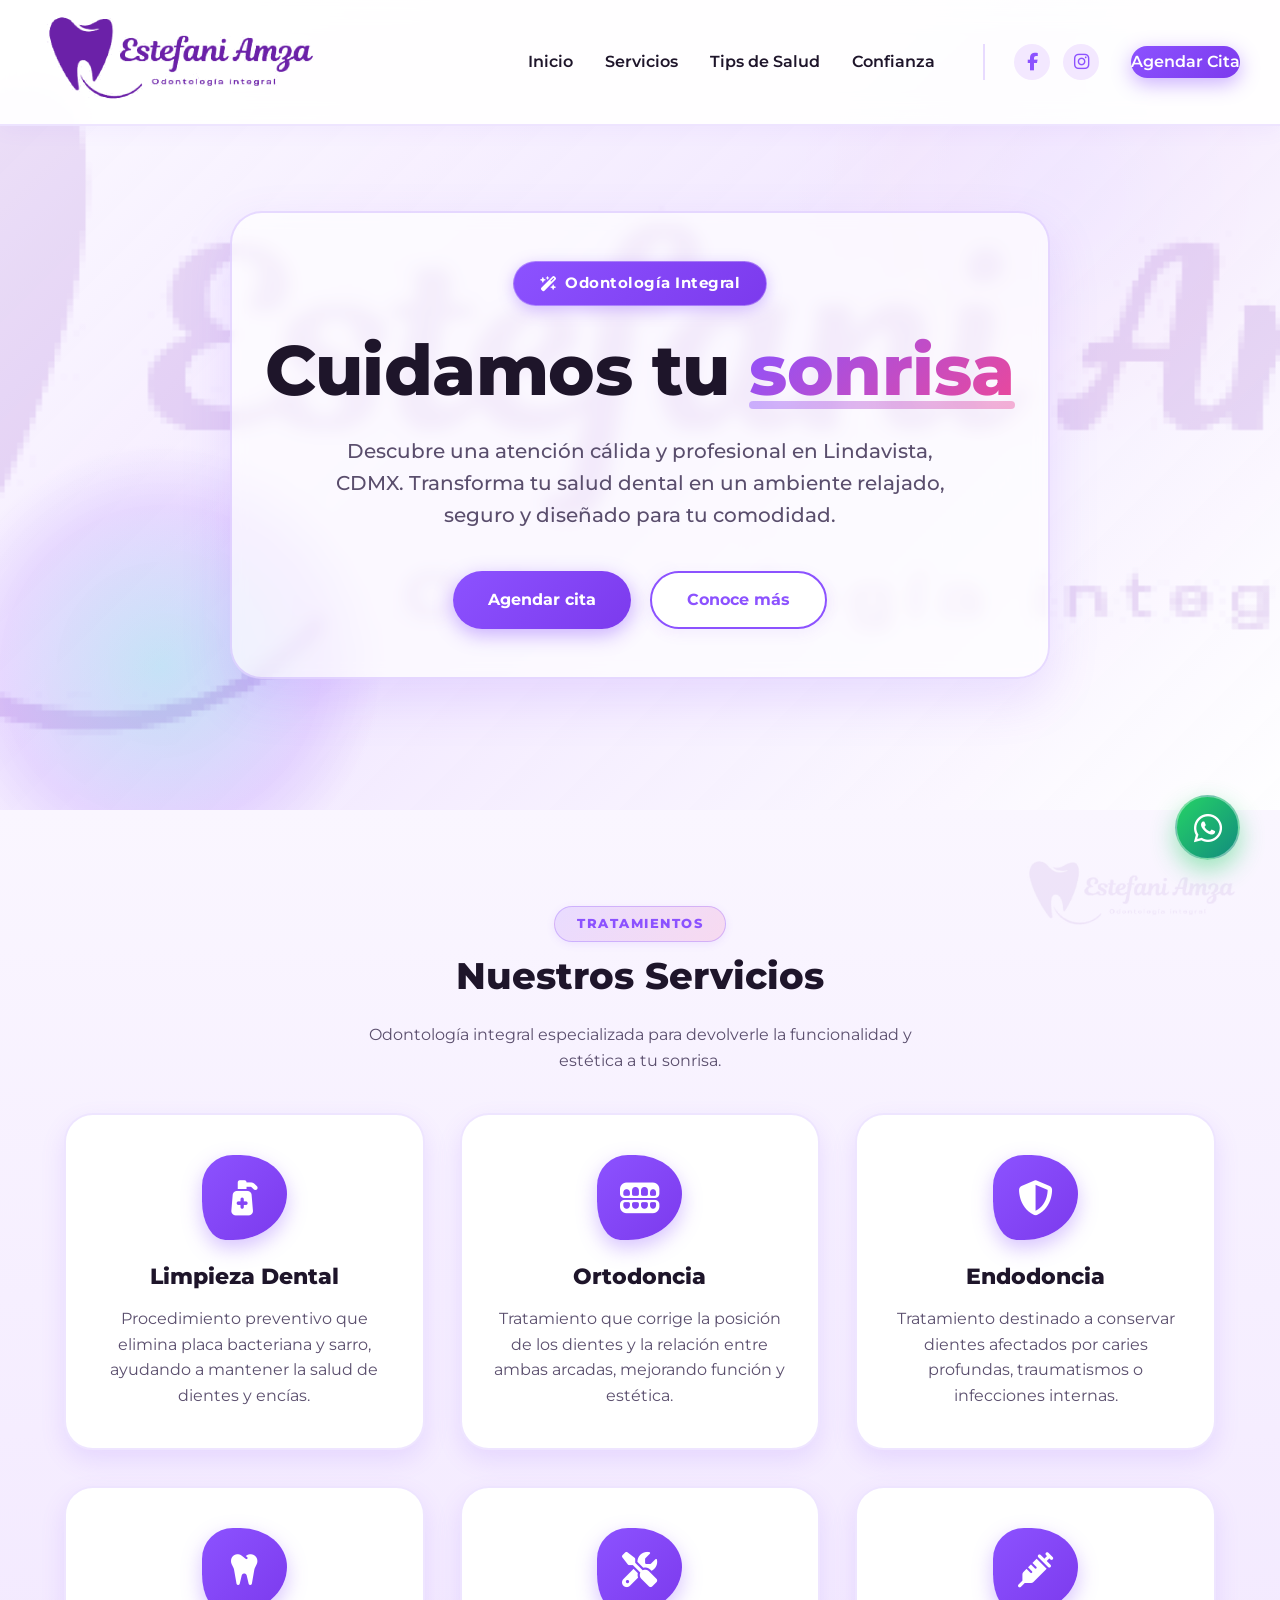
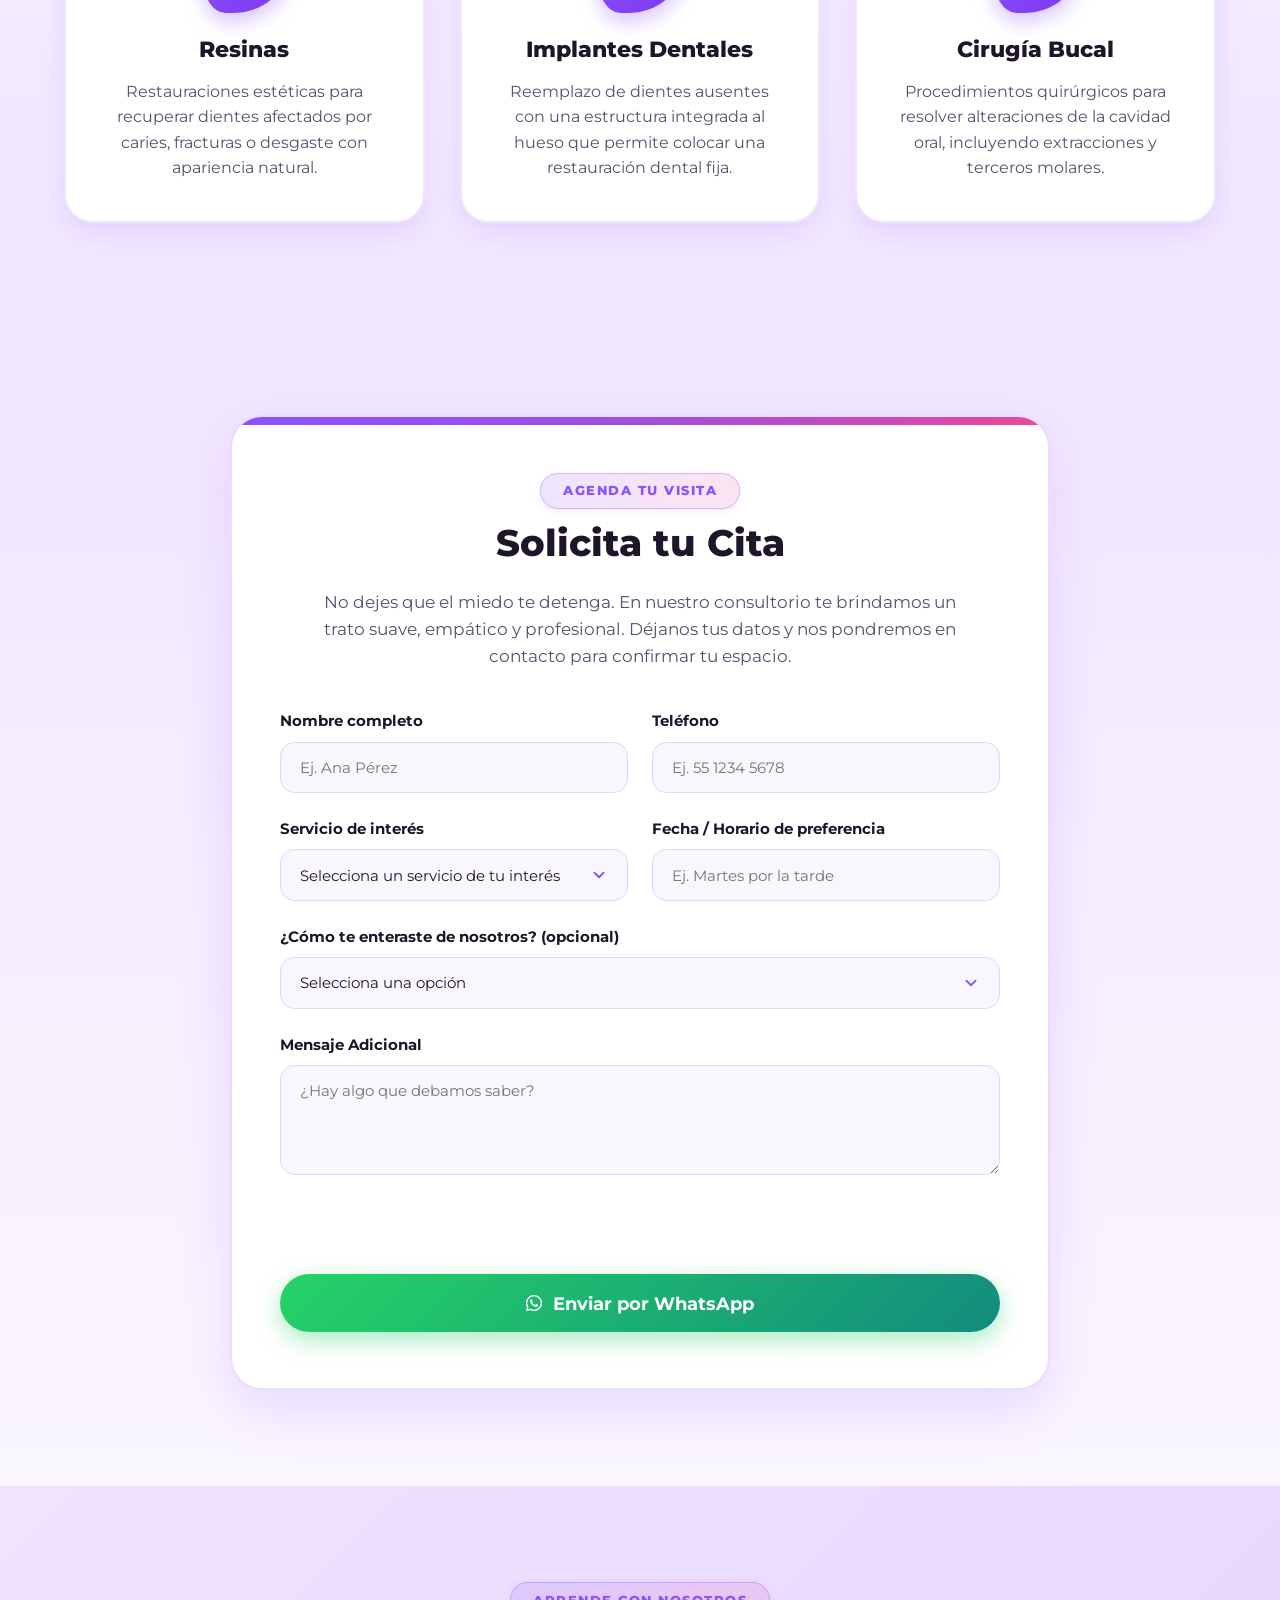
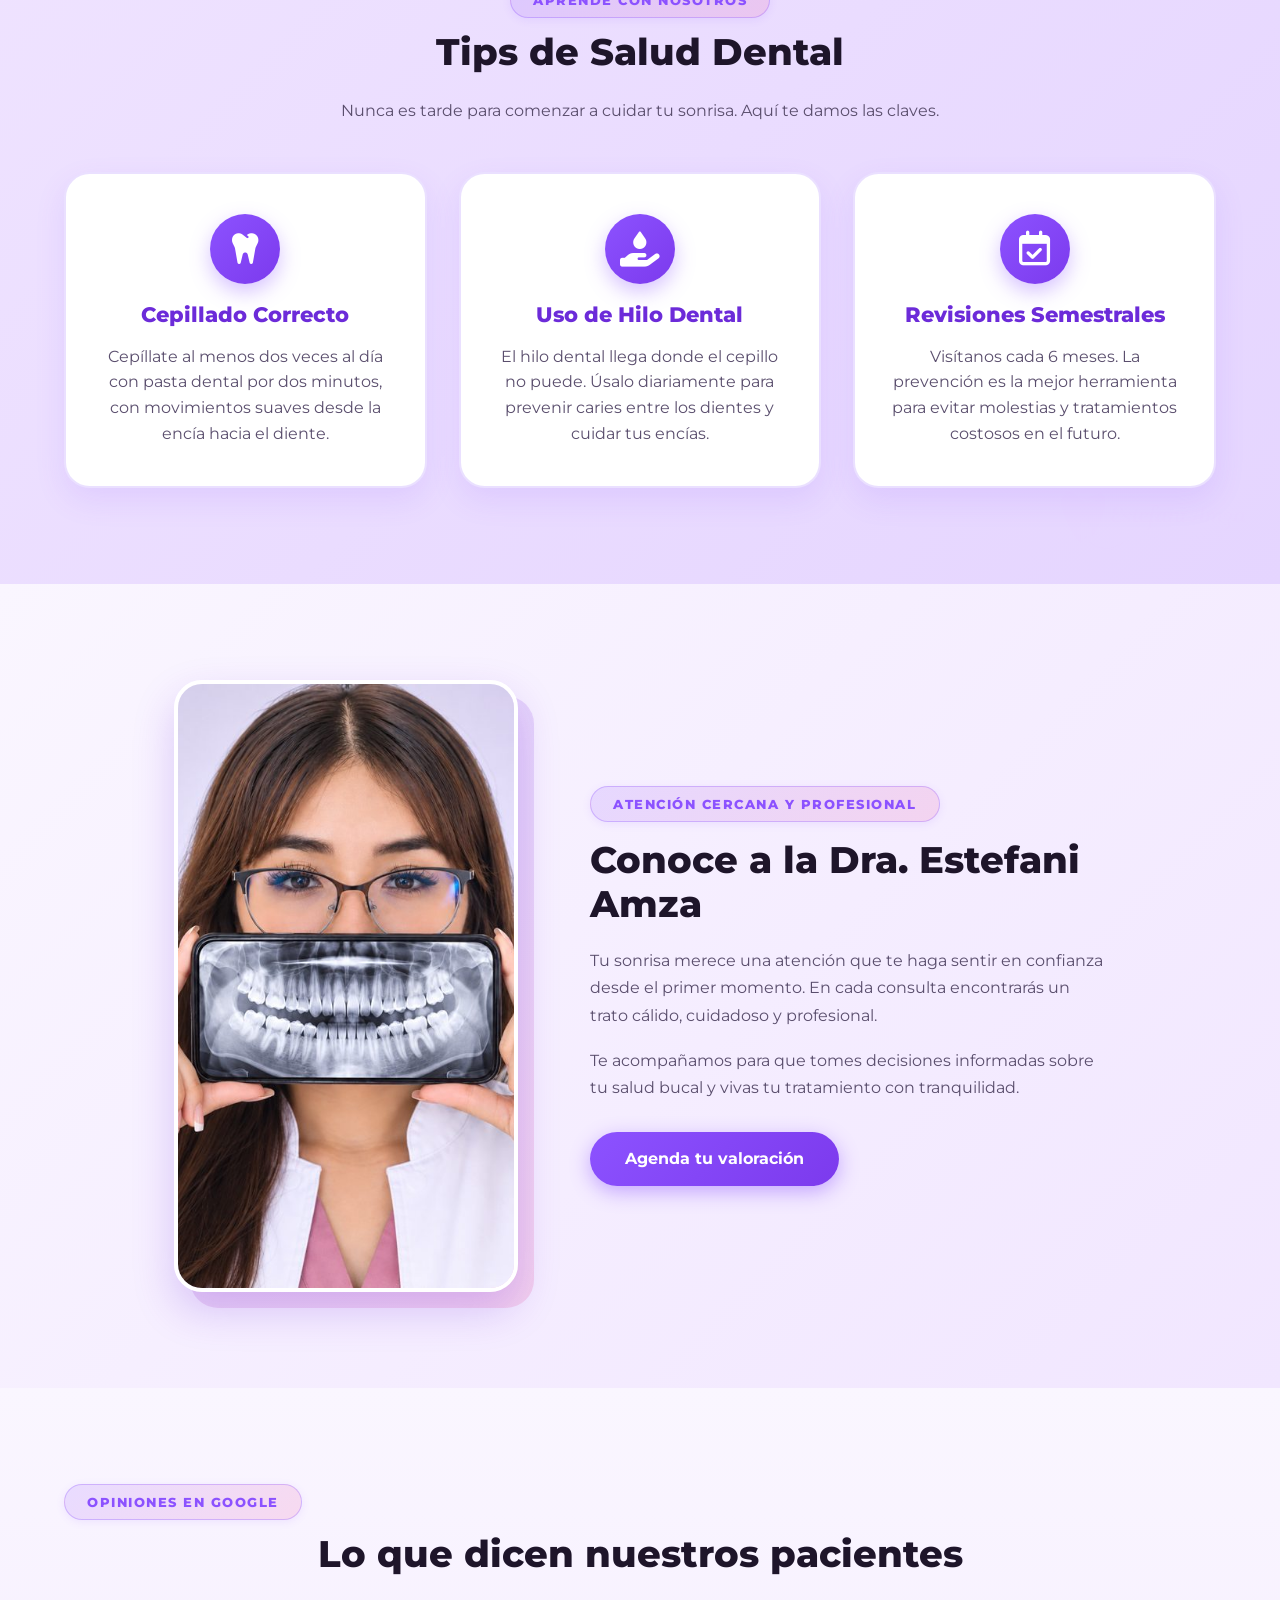
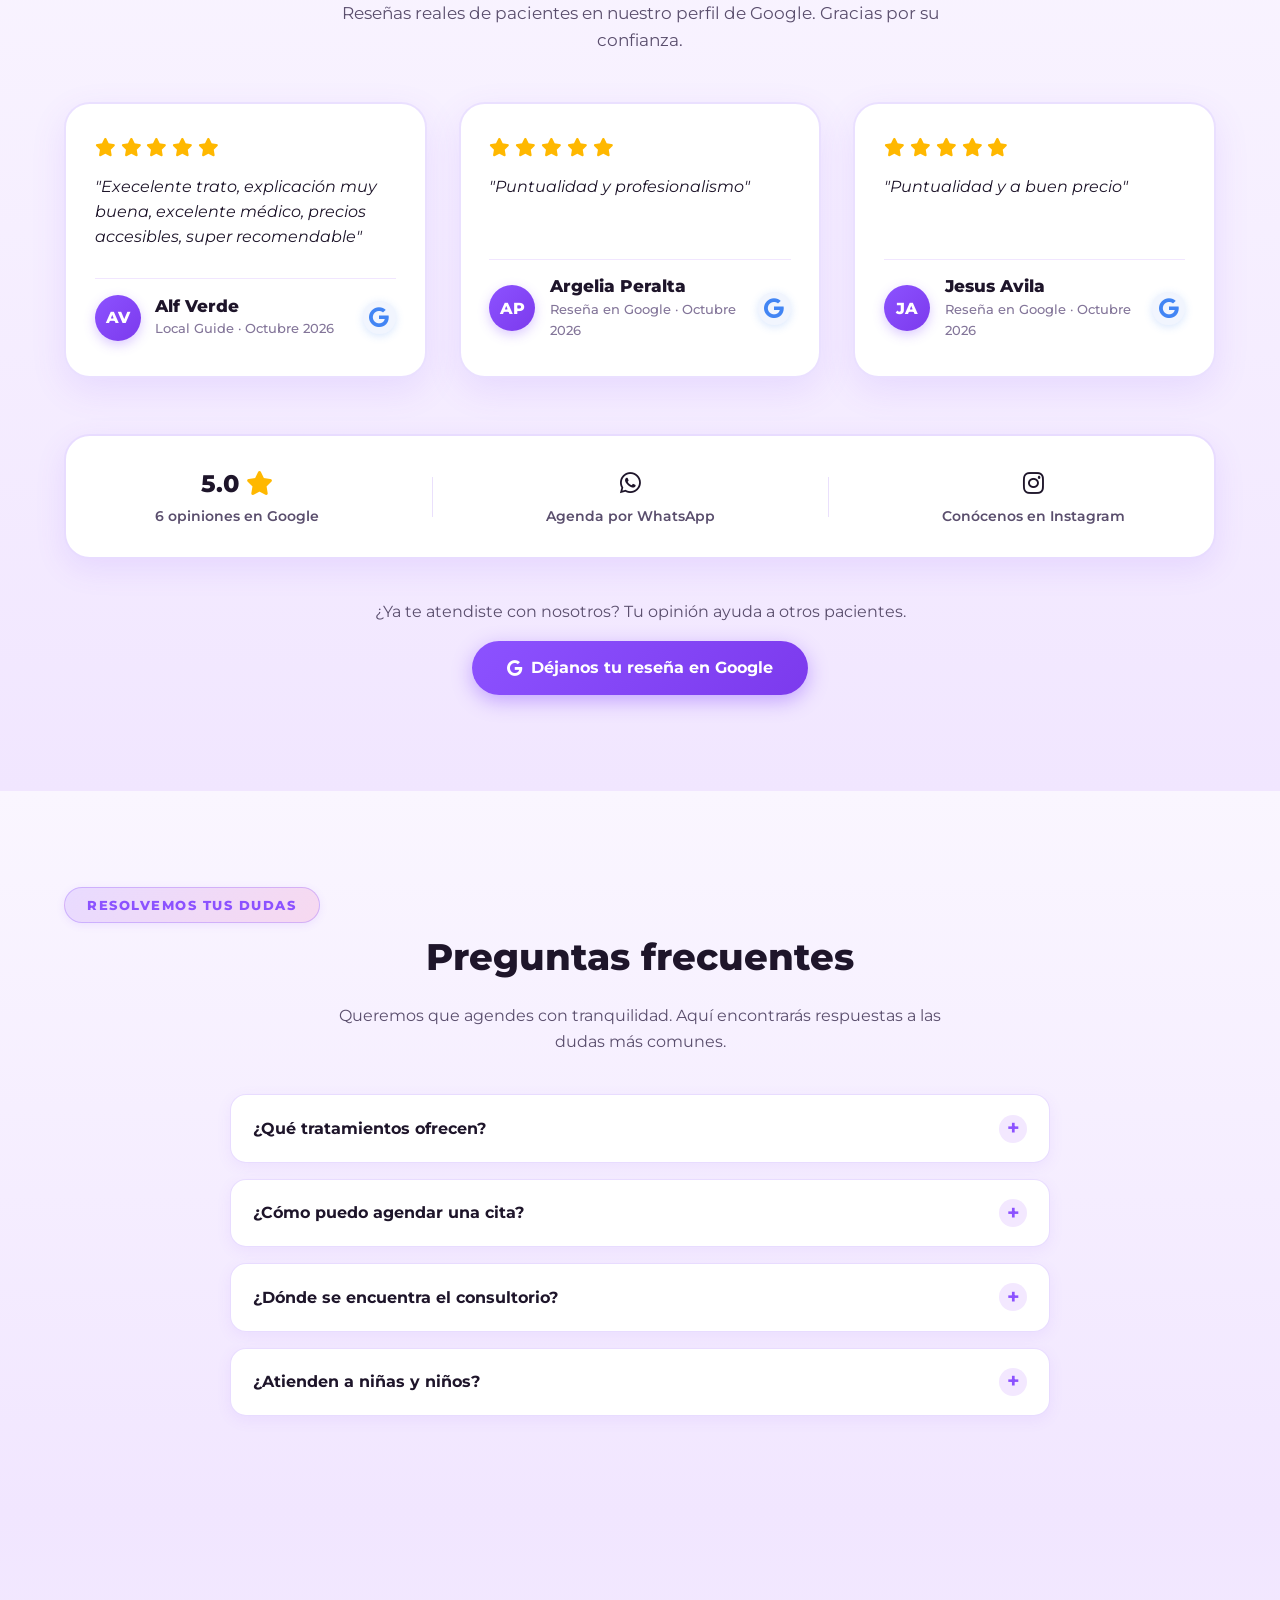
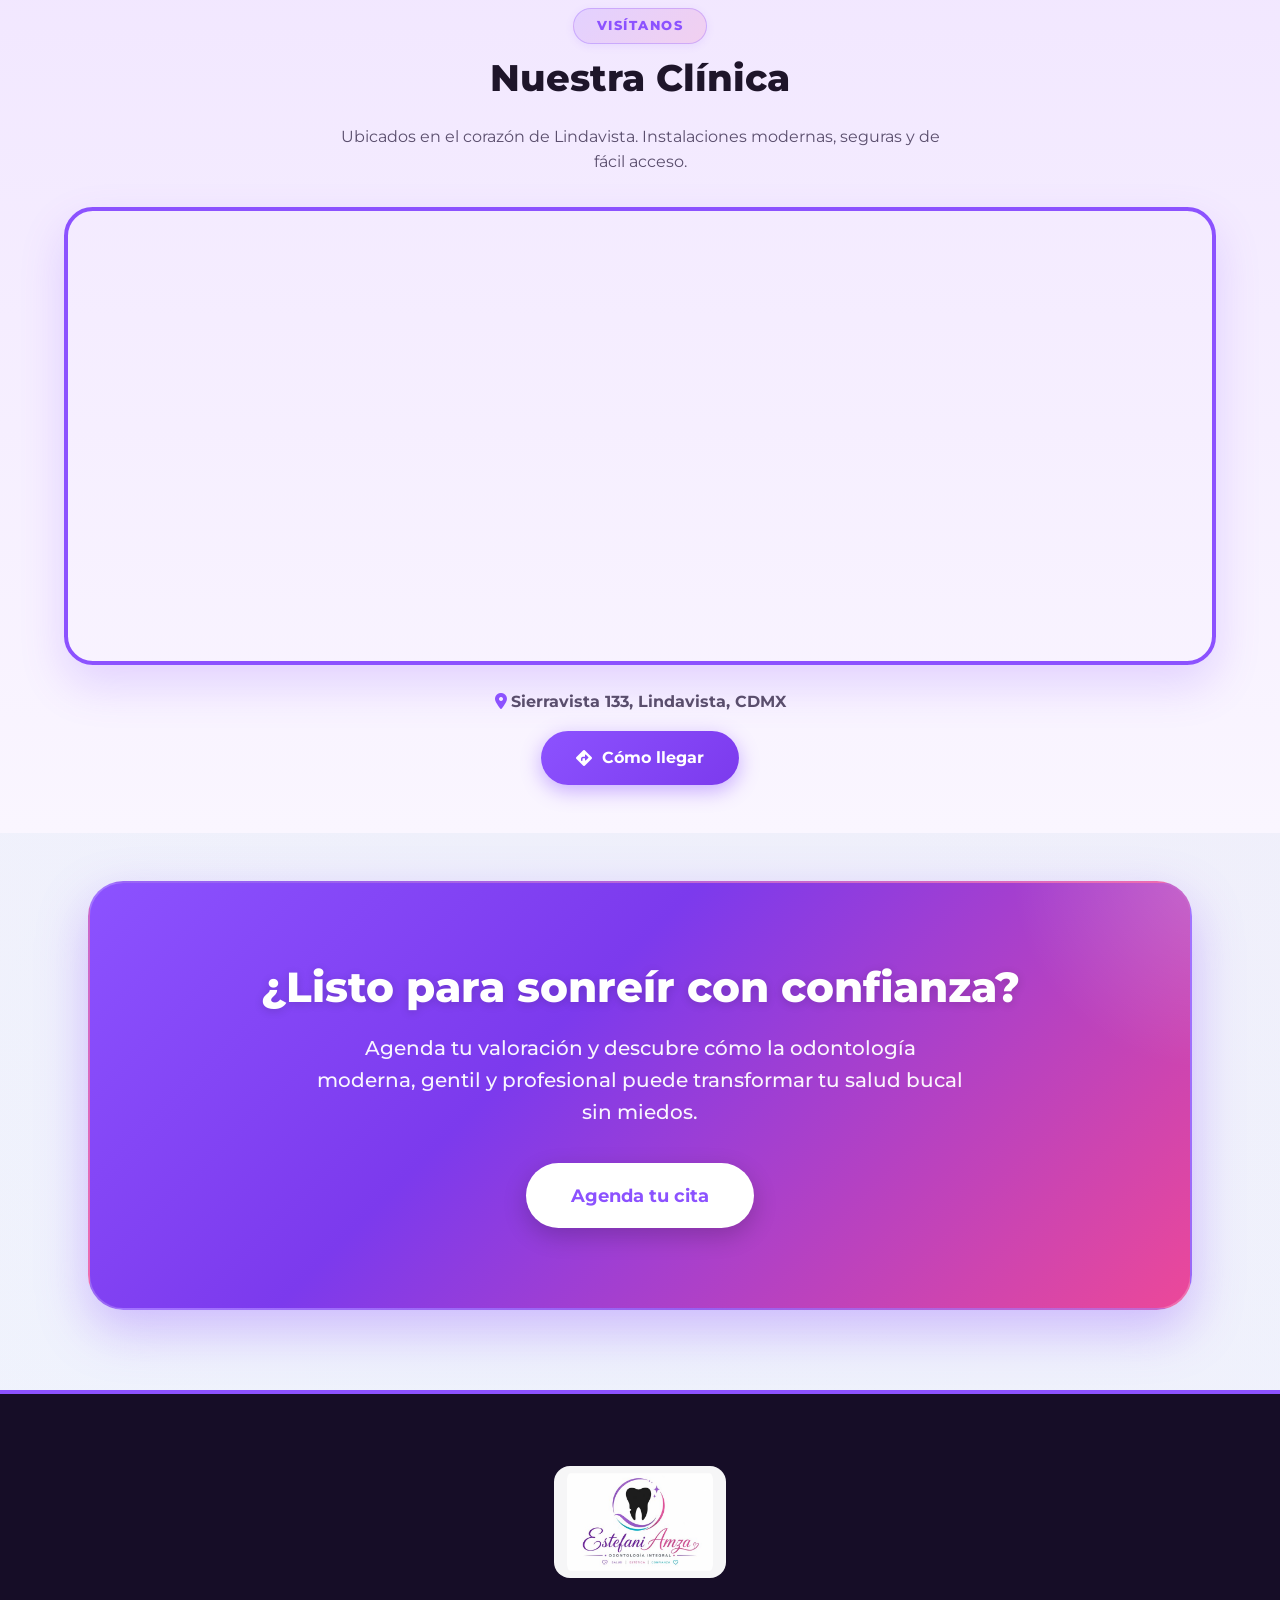
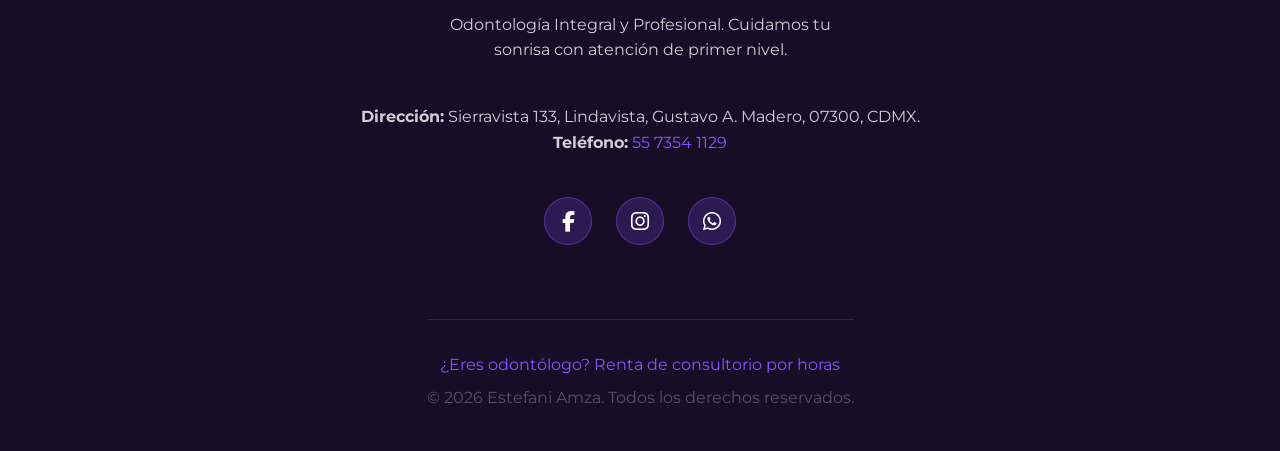
==== commit 50be9fad: "Reseñas reales de Google en la sección de pacientes Tres reseñas de 5 estrellas copiadas tal cual de" ====
--- a/index.html
+++ b/index.html
@@ -372,63 +372,63 @@
     <section id="nosotros" class="testimonials-section">
         <img src="images/logo_header.png" alt="" class="brand-watermark brand-watermark--testimonials" aria-hidden="true">
         <div class="container">
-            <span class="section-tag" data-aos="fade-up">Tu tranquilidad primero</span>
-            <h2 data-aos="fade-up" data-aos-delay="100">Así te cuidamos</h2>
-            <p class="testimonials-subtitle" data-aos="fade-up" data-aos-delay="150">Si llevas tiempo posponiendo tu visita al dentista, no estás solo. Este es nuestro compromiso contigo desde la primera cita.</p>
+            <span class="section-tag" data-aos="fade-up">Opiniones en Google</span>
+            <h2 data-aos="fade-up" data-aos-delay="100">Lo que dicen nuestros pacientes</h2>
+            <p class="testimonials-subtitle" data-aos="fade-up" data-aos-delay="150">Reseñas reales de pacientes en nuestro perfil de Google. Gracias por su confianza.</p>
             <div class="swipe-hint" data-aos="fade-up" data-aos-delay="180"><i class="fa-solid fa-hand-pointer"></i> Desliza para ver más ➔</div>
 
+            <!-- Reseñas copiadas tal cual del perfil de Google (octubre 2026). -->
             <div class="testimonials-grid">
                 <div class="testimonial-card" data-aos="fade-up" data-aos-delay="200">
-                    <p class="testimonial-text" style="font-style: normal;">Sabemos que ir al dentista puede dar miedo. Te explicamos cada paso antes de empezar y vamos a tu ritmo, sin prisas ni regaños.</p>
+                    <div class="testimonial-rating" role="img" aria-label="5 de 5 estrellas">
+                        <i class="fa-solid fa-star"></i><i class="fa-solid fa-star"></i><i class="fa-solid fa-star"></i><i class="fa-solid fa-star"></i><i class="fa-solid fa-star"></i>
+                    </div>
+                    <p class="testimonial-text">"Execelente trato, explicación muy buena, excelente médico, precios accesibles, super recomendable"</p>
                     <div class="testimonial-author">
-                        <div class="author-avatar" aria-hidden="true"><i class="fa-solid fa-hand-holding-heart"></i></div>
+                        <div class="author-avatar" aria-hidden="true"><span>AV</span></div>
                         <div class="author-info">
-                            <h4>A tu ritmo</h4>
-                            <span>Si te da nervio, cuéntanos</span>
-                        </div>
+                            <h4>Alf Verde</h4>
+                            <span>Local Guide · Octubre 2026</span>
+                        </div>
+                        <i class="fa-brands fa-google google-badge" title="Reseña en Google" aria-hidden="true"></i>
                     </div>
                 </div>
 
                 <div class="testimonial-card" data-aos="fade-up" data-aos-delay="300">
-                    <p class="testimonial-text" style="font-style: normal;">Antes de cualquier tratamiento revisamos contigo lo que encontramos y tus opciones, en palabras sencillas, para que tomes la decisión con calma.</p>
+                    <div class="testimonial-rating" role="img" aria-label="5 de 5 estrellas">
+                        <i class="fa-solid fa-star"></i><i class="fa-solid fa-star"></i><i class="fa-solid fa-star"></i><i class="fa-solid fa-star"></i><i class="fa-solid fa-star"></i>
+                    </div>
+                    <p class="testimonial-text">"Puntualidad y profesionalismo"</p>
                     <div class="testimonial-author">
-                        <div class="author-avatar" aria-hidden="true"><i class="fa-solid fa-comments"></i></div>
+                        <div class="author-avatar" aria-hidden="true"><span>AP</span></div>
                         <div class="author-info">
-                            <h4>Decides con información</h4>
-                            <span>Diagnóstico claro</span>
-                        </div>
+                            <h4>Argelia Peralta</h4>
+                            <span>Reseña en Google · Octubre 2026</span>
+                        </div>
+                        <i class="fa-brands fa-google google-badge" title="Reseña en Google" aria-hidden="true"></i>
                     </div>
                 </div>
 
                 <div class="testimonial-card" data-aos="fade-up" data-aos-delay="400">
-                    <p class="testimonial-text" style="font-style: normal;">Resolvemos tus dudas por WhatsApp para que llegues tranquilo a tu cita y sepas cómo cuidarte después.</p>
+                    <div class="testimonial-rating" role="img" aria-label="5 de 5 estrellas">
+                        <i class="fa-solid fa-star"></i><i class="fa-solid fa-star"></i><i class="fa-solid fa-star"></i><i class="fa-solid fa-star"></i><i class="fa-solid fa-star"></i>
+                    </div>
+                    <p class="testimonial-text">"Puntualidad y a buen precio"</p>
                     <div class="testimonial-author">
-                        <div class="author-avatar" aria-hidden="true"><i class="fa-brands fa-whatsapp"></i></div>
+                        <div class="author-avatar" aria-hidden="true"><span>JA</span></div>
                         <div class="author-info">
-                            <h4>Siempre en contacto</h4>
-                            <span>Antes y después de tu cita</span>
-                        </div>
+                            <h4>Jesus Avila</h4>
+                            <span>Reseña en Google · Octubre 2026</span>
+                        </div>
+                        <i class="fa-brands fa-google google-badge" title="Reseña en Google" aria-hidden="true"></i>
                     </div>
                 </div>
             </div>
-
-            <!-- [PENDIENTE] Reseñas reales: agregar aquí, dentro de .testimonials-grid, con el texto, nombre y estrellas
-                 tal como aparecen en Google (con permiso del paciente). Formato:
-            <div class="testimonial-card">
-                <div class="testimonial-rating">(estrellas reales)</div>
-                <p class="testimonial-text">"Texto real de la reseña"</p>
-                <div class="testimonial-author">
-                    <div class="author-avatar"><span>XX</span></div>
-                    <div class="author-info"><h4>Nombre como aparece</h4><span>Tratamiento</span></div>
-                    <i class="fa-brands fa-google google-badge" title="Reseña en Google"></i>
-                </div>
-            </div>
-            -->
 
             <div class="trust-badge-banner" data-aos="fade-up" data-aos-delay="500">
                 <div class="trust-item">
-                    <a class="trust-number" href="https://www.google.com/maps/search/?api=1&amp;query=Estefani+Amza+Odontolog%C3%ADa+integral+Sierravista+133+Lindavista+07300+CDMX" target="_blank" rel="noopener" aria-label="Ver Sierravista 133 en Google Maps" style="color: inherit;"><i class="fa-solid fa-location-dot"></i></a>
-                    <span class="trust-label">Sierravista 133, Lindavista</span>
+                    <a class="trust-number" href="https://www.google.com/maps/search/?api=1&amp;query=Estefani+Amza+Odontolog%C3%ADa+integral+Sierravista+133+Lindavista+07300+CDMX" target="_blank" rel="noopener" aria-label="Ver opiniones en Google" style="color: inherit;">5.0 <i class="fa-solid fa-star" style="color: #FFB800;"></i></a>
+                    <span class="trust-label">6 opiniones en Google</span>
                 </div>
                 <div class="trust-divider"></div>
                 <div class="trust-item">
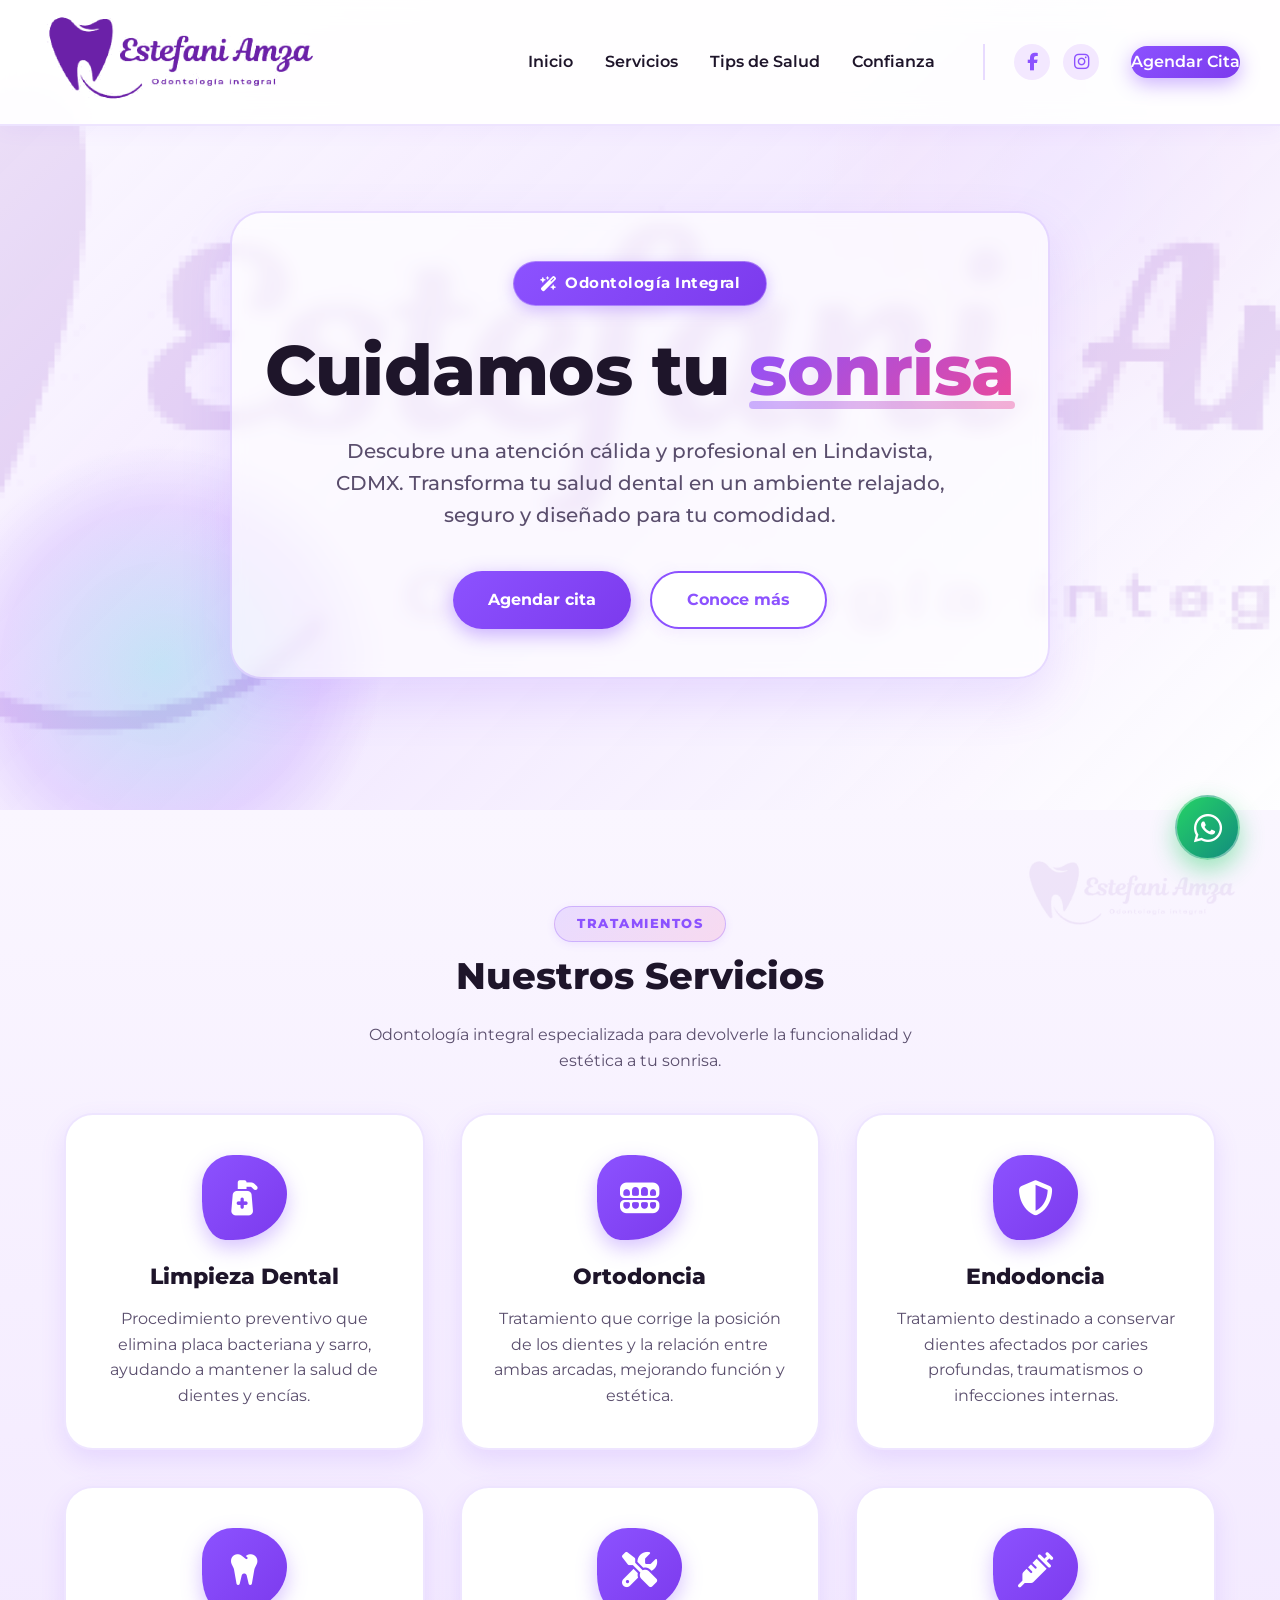
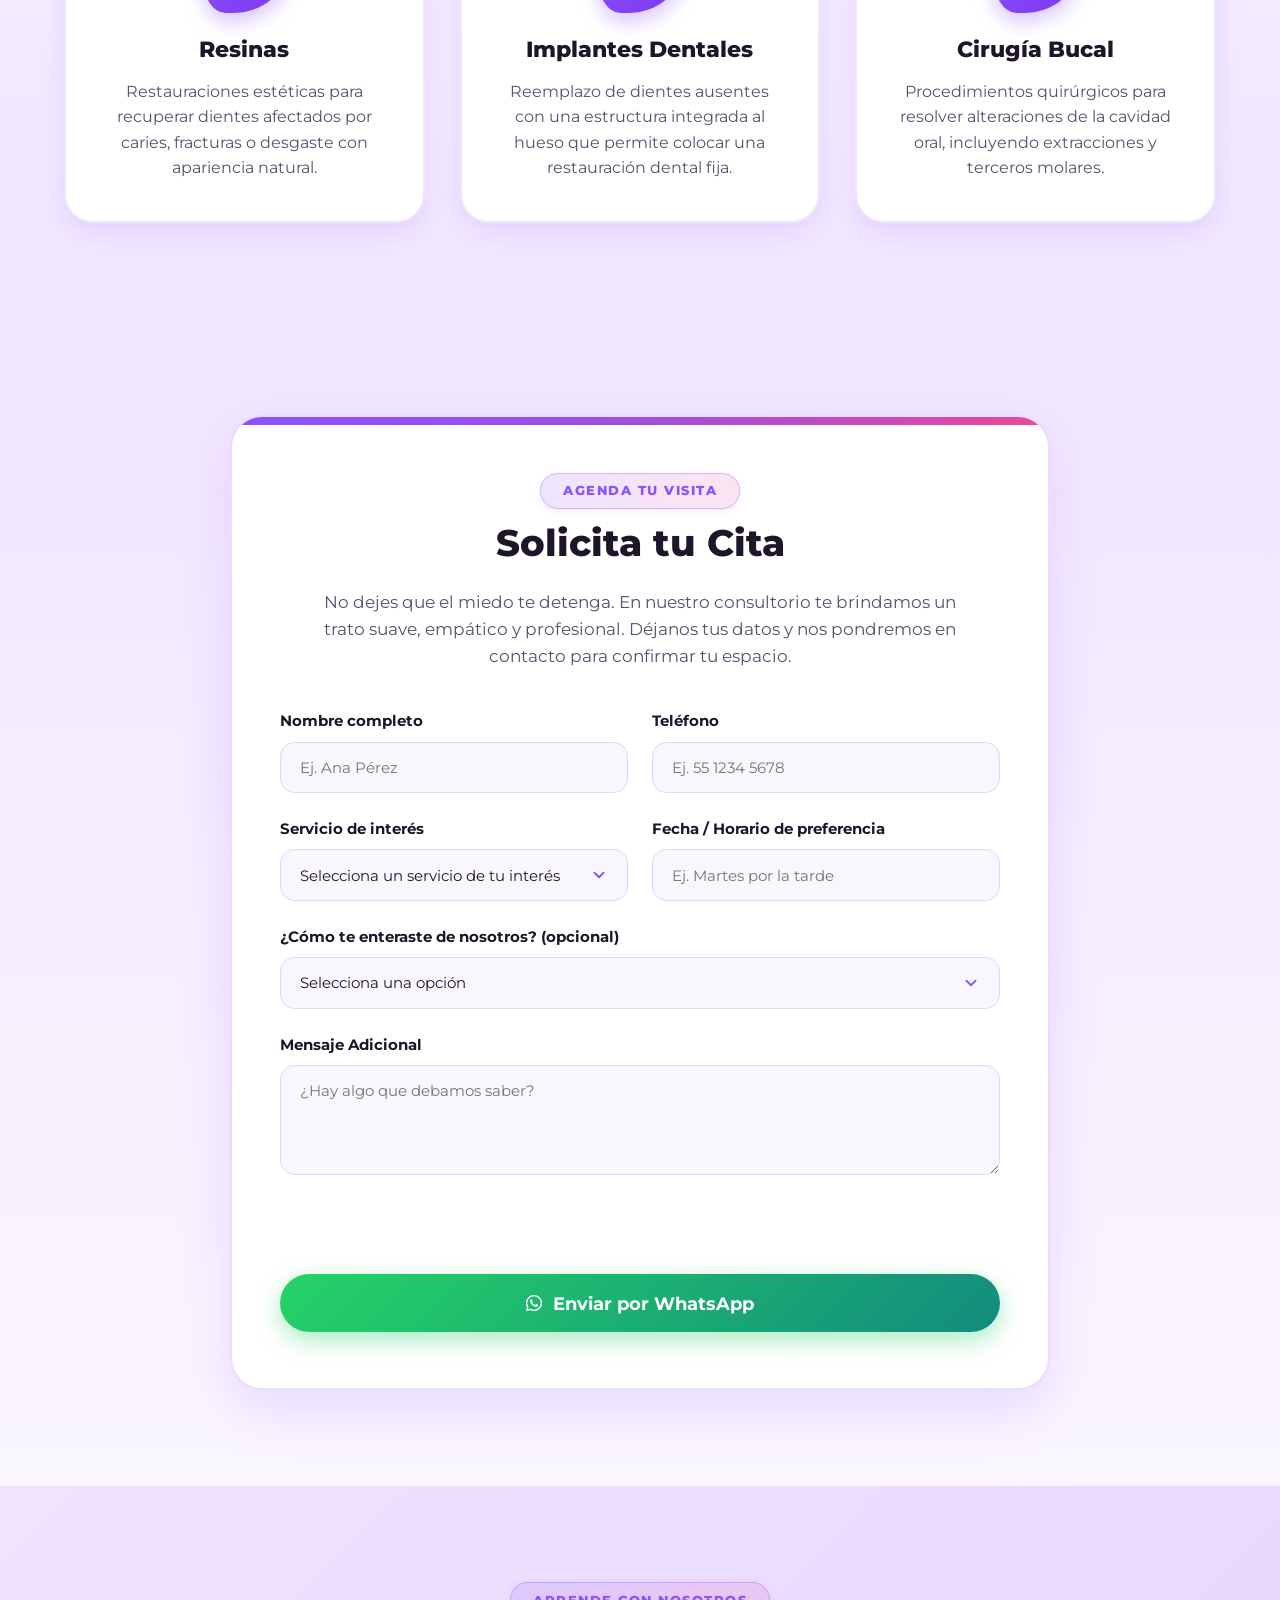
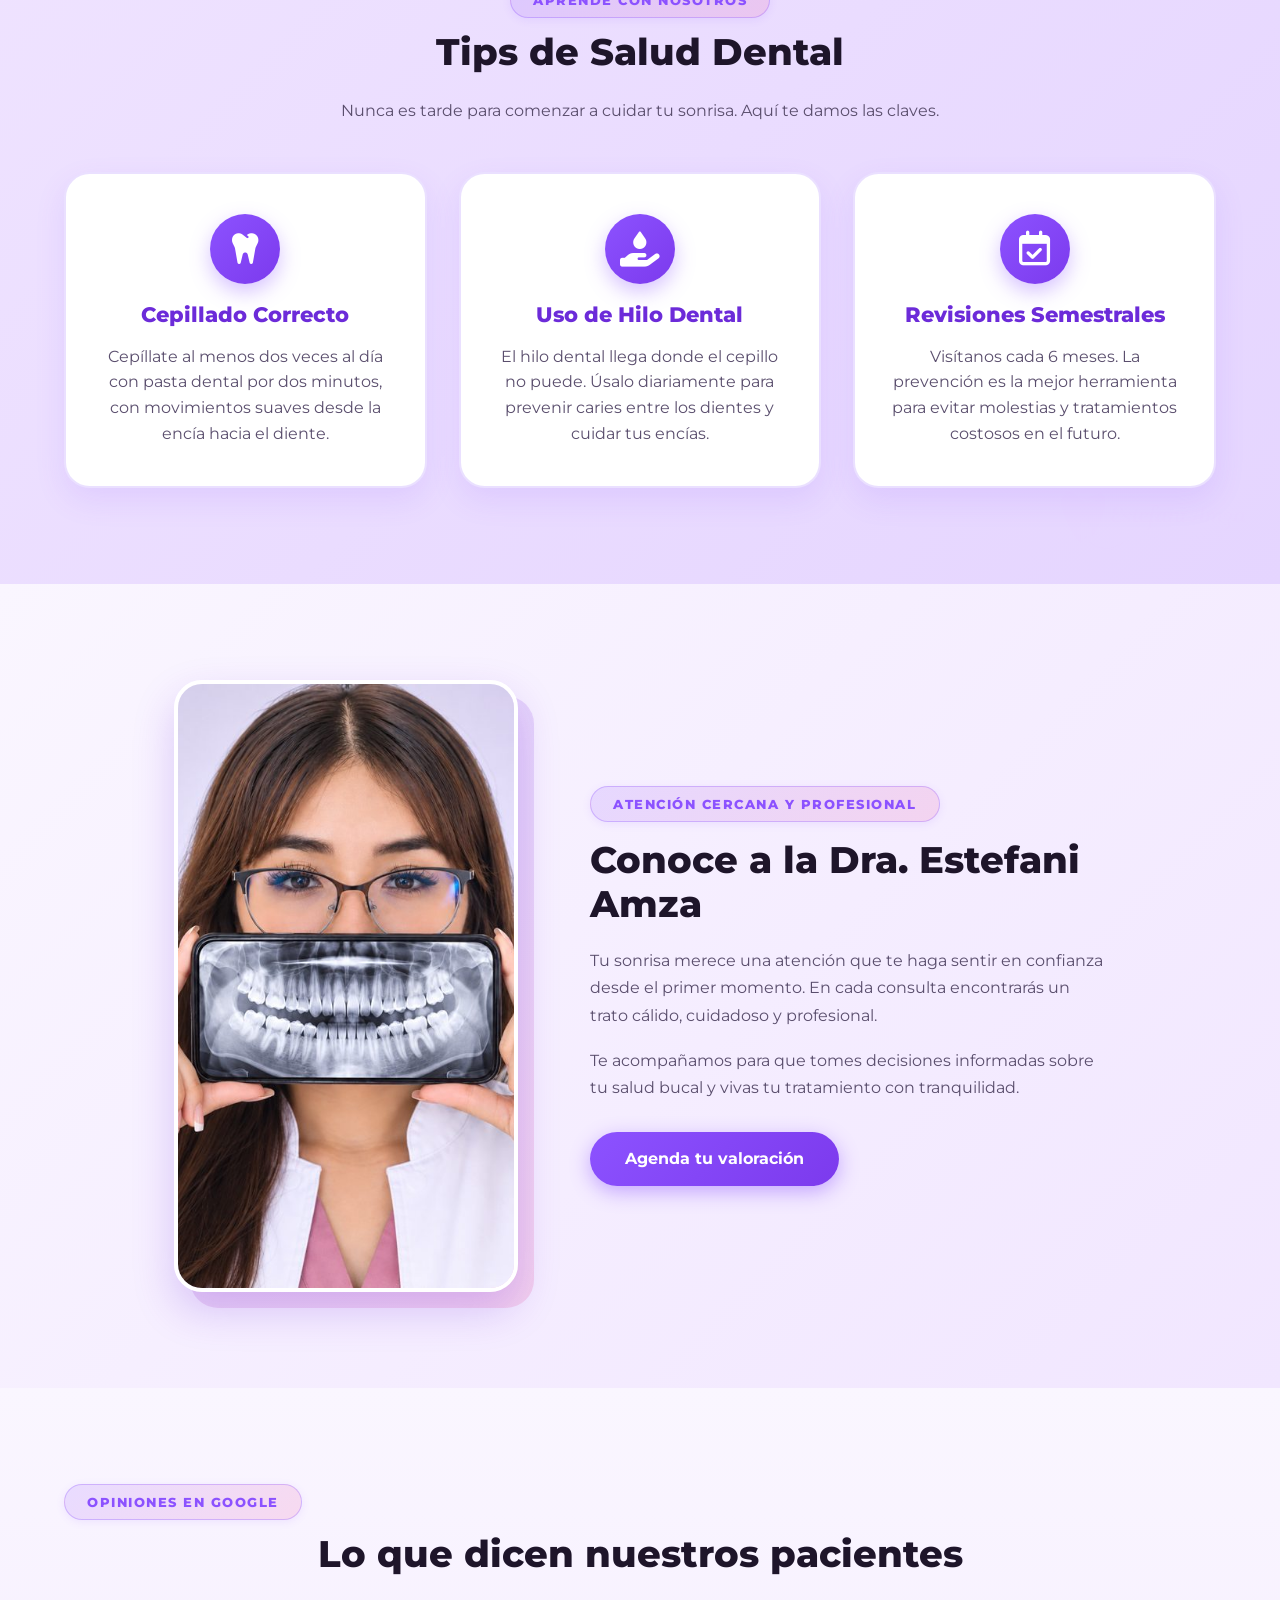
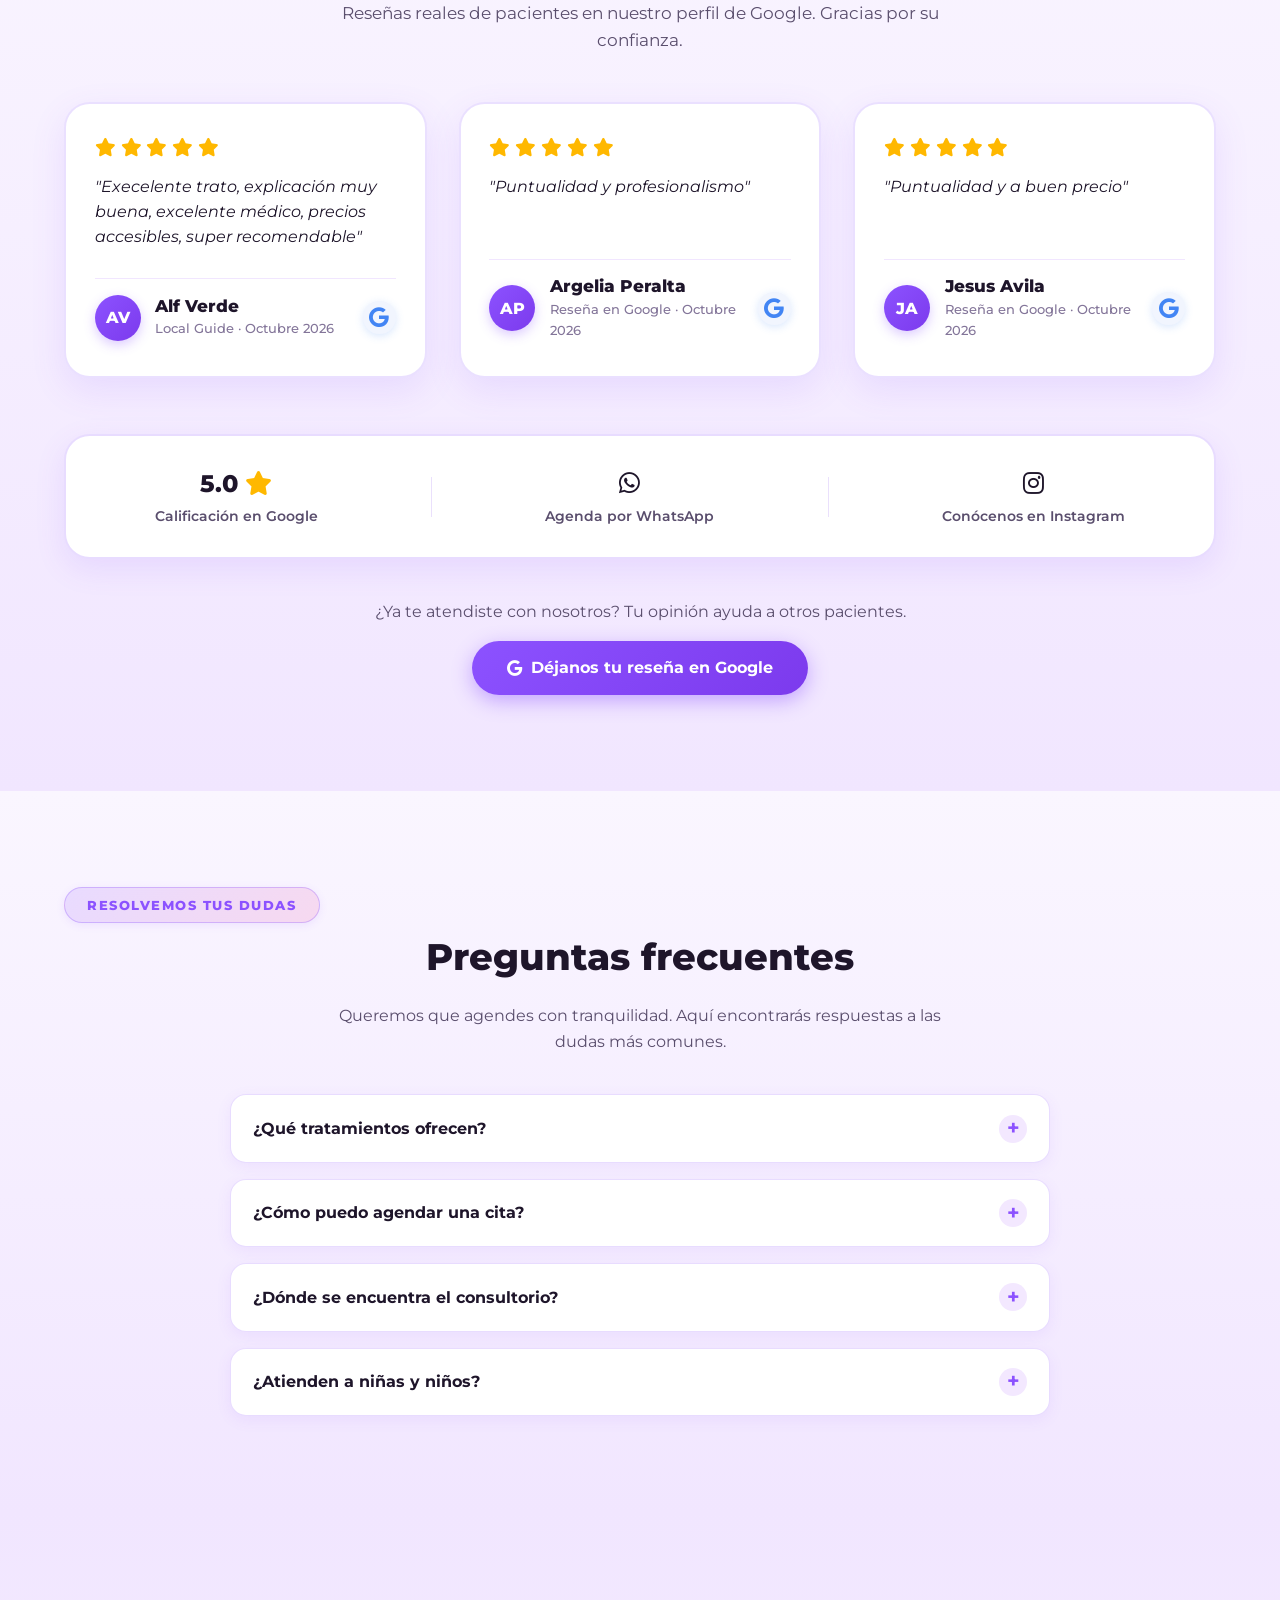
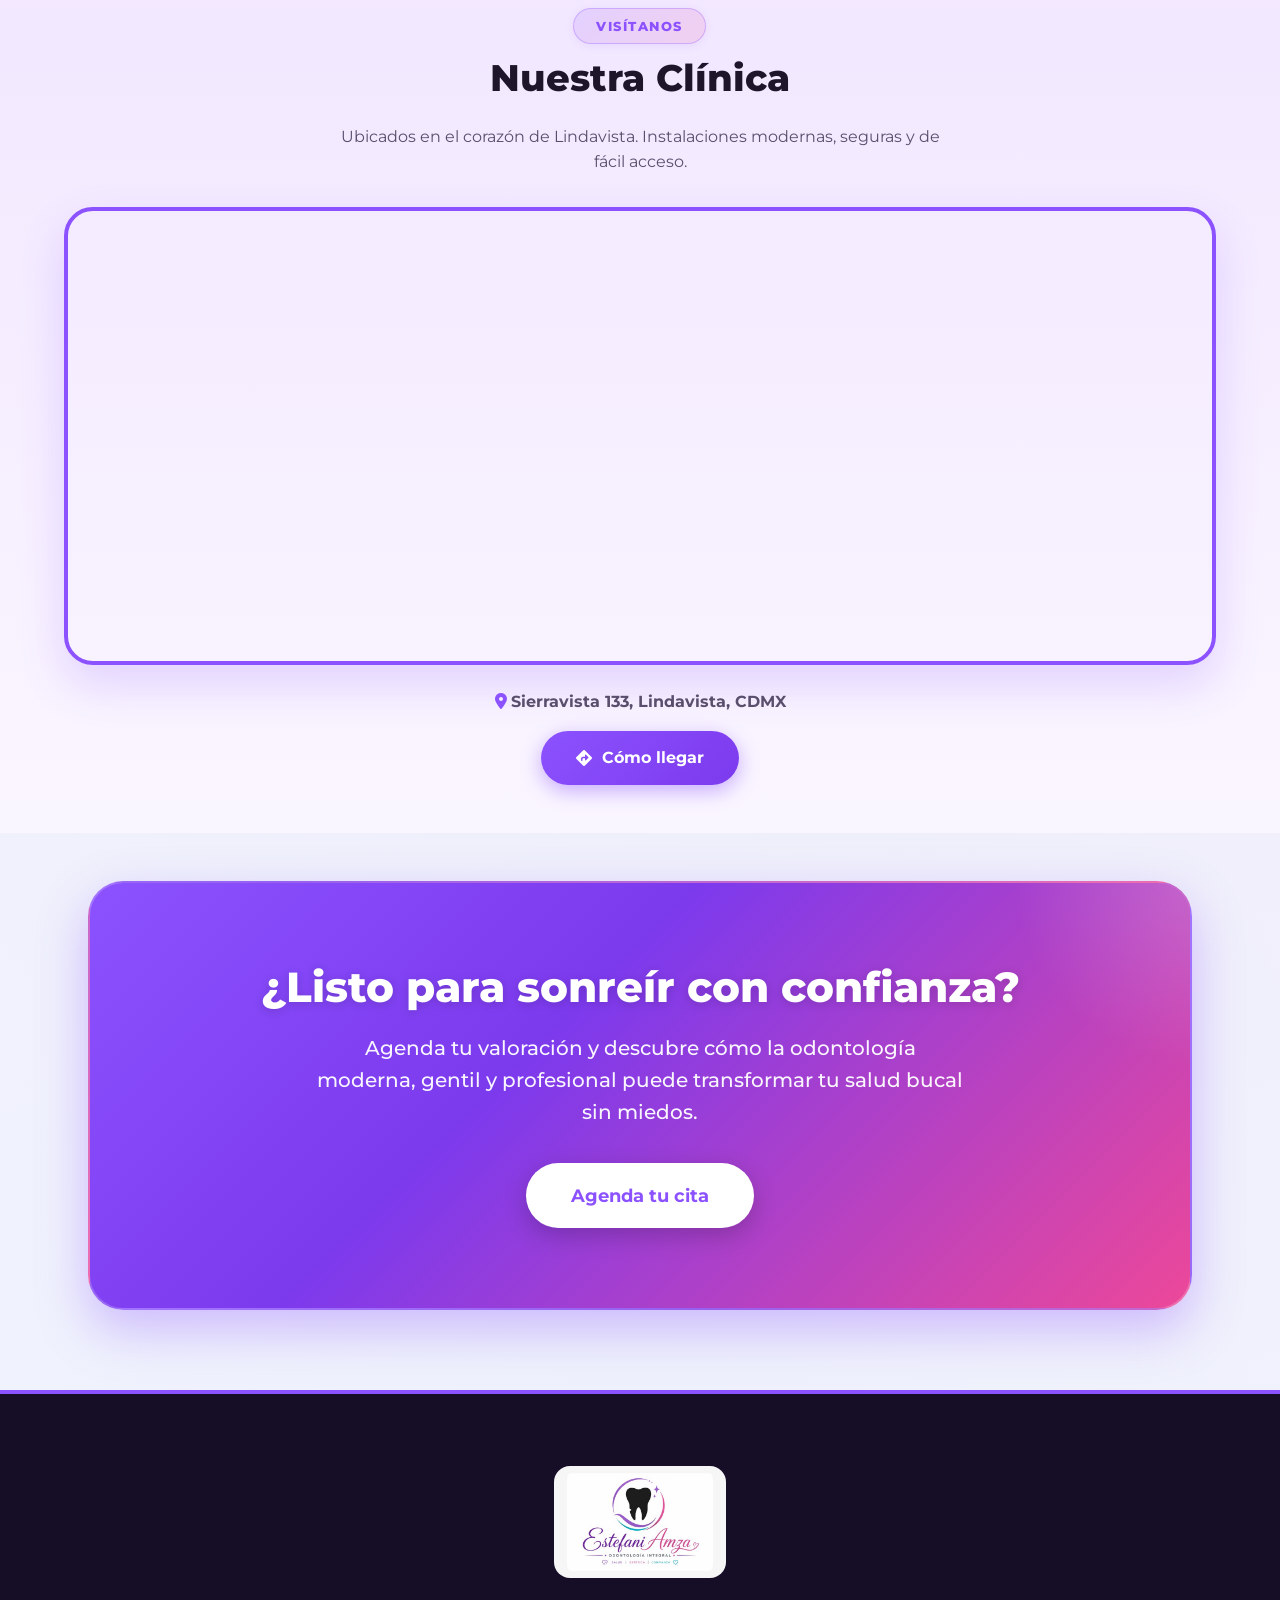
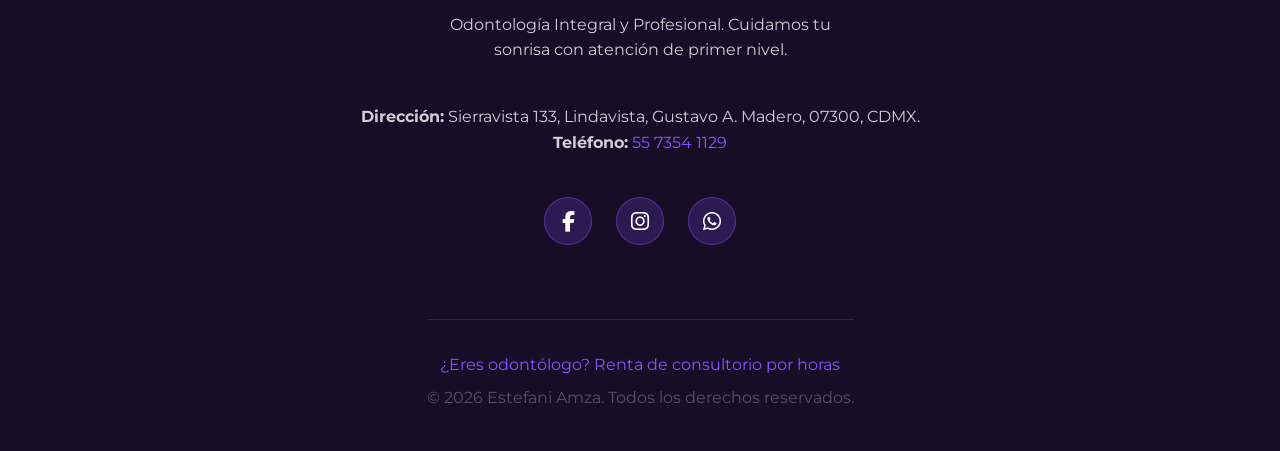
==== commit 2392713c: "Mostrar solo la calificación 5.0 de Google, sin la cantidad de opiniones Co-Authored-By: Claude Opus" ====
--- a/index.html
+++ b/index.html
@@ -428,7 +428,7 @@
             <div class="trust-badge-banner" data-aos="fade-up" data-aos-delay="500">
                 <div class="trust-item">
                     <a class="trust-number" href="https://www.google.com/maps/search/?api=1&amp;query=Estefani+Amza+Odontolog%C3%ADa+integral+Sierravista+133+Lindavista+07300+CDMX" target="_blank" rel="noopener" aria-label="Ver opiniones en Google" style="color: inherit;">5.0 <i class="fa-solid fa-star" style="color: #FFB800;"></i></a>
-                    <span class="trust-label">6 opiniones en Google</span>
+                    <span class="trust-label">Calificación en Google</span>
                 </div>
                 <div class="trust-divider"></div>
                 <div class="trust-item">
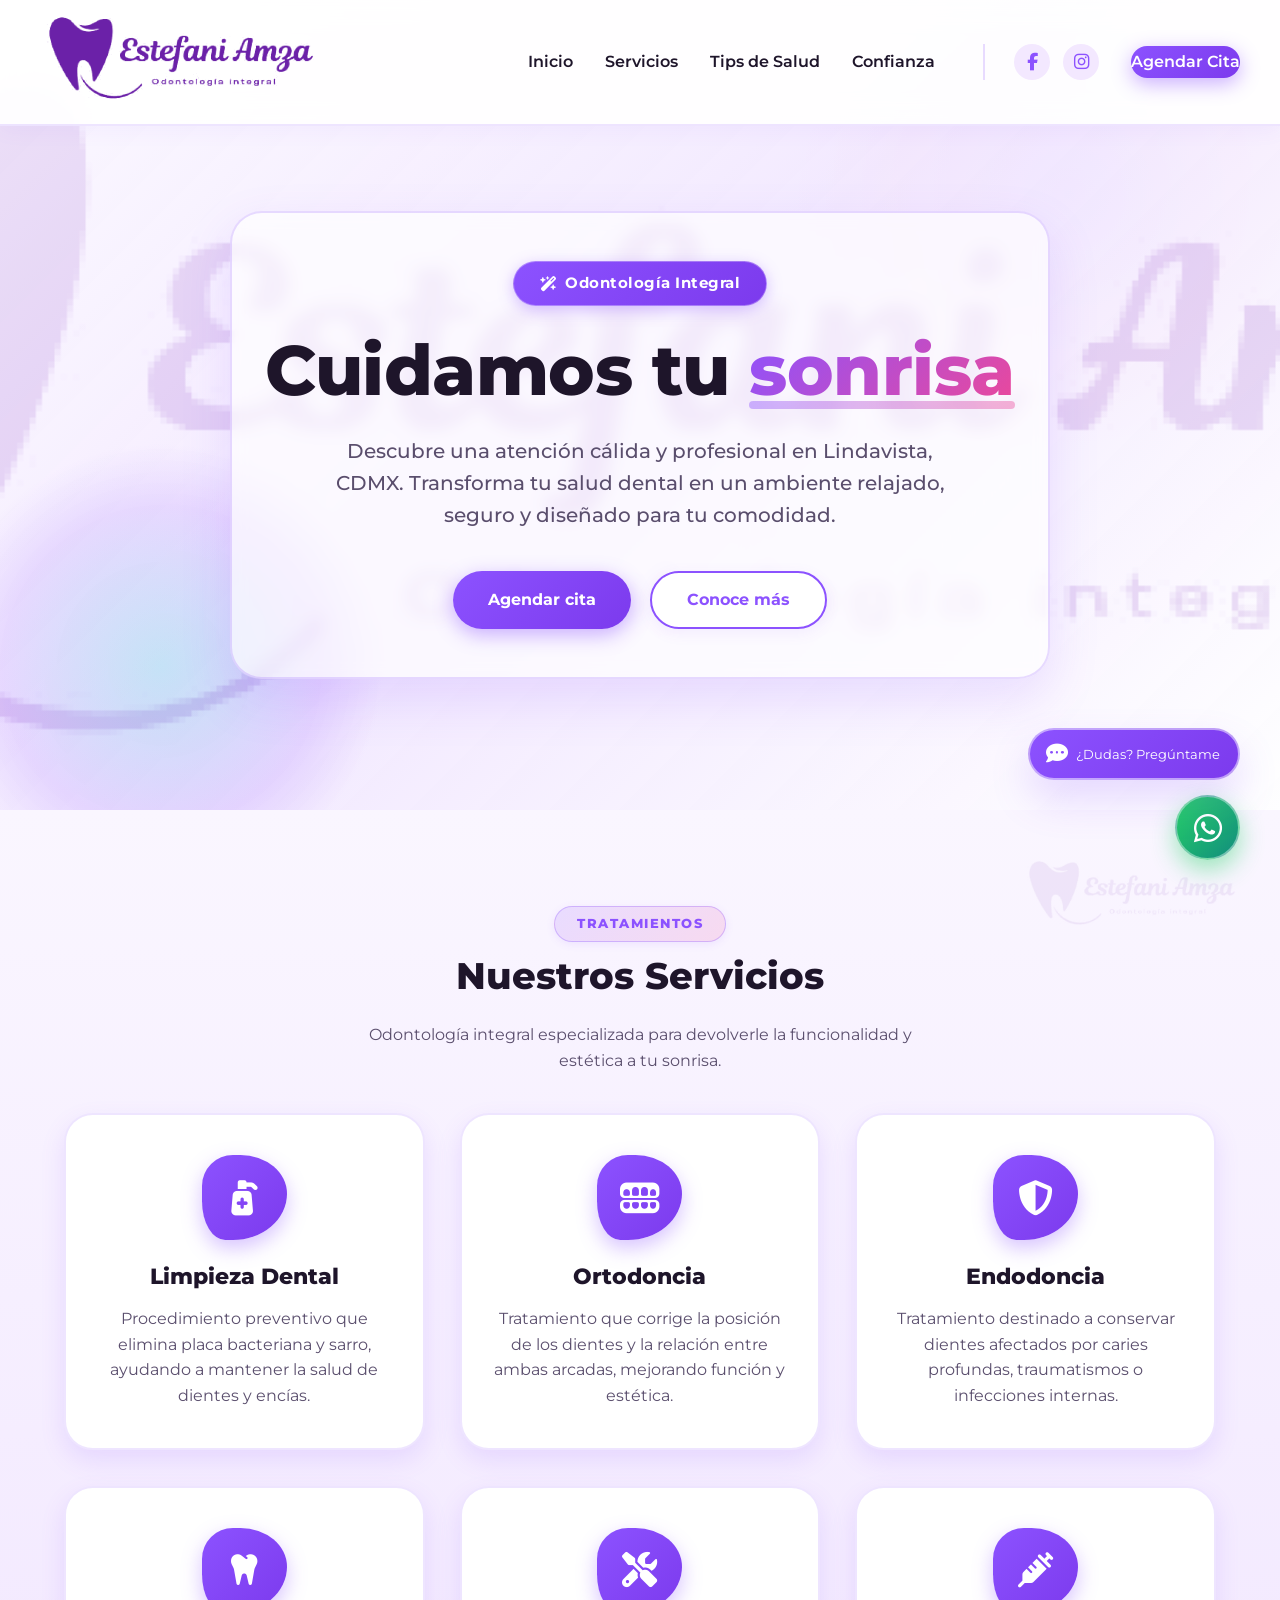
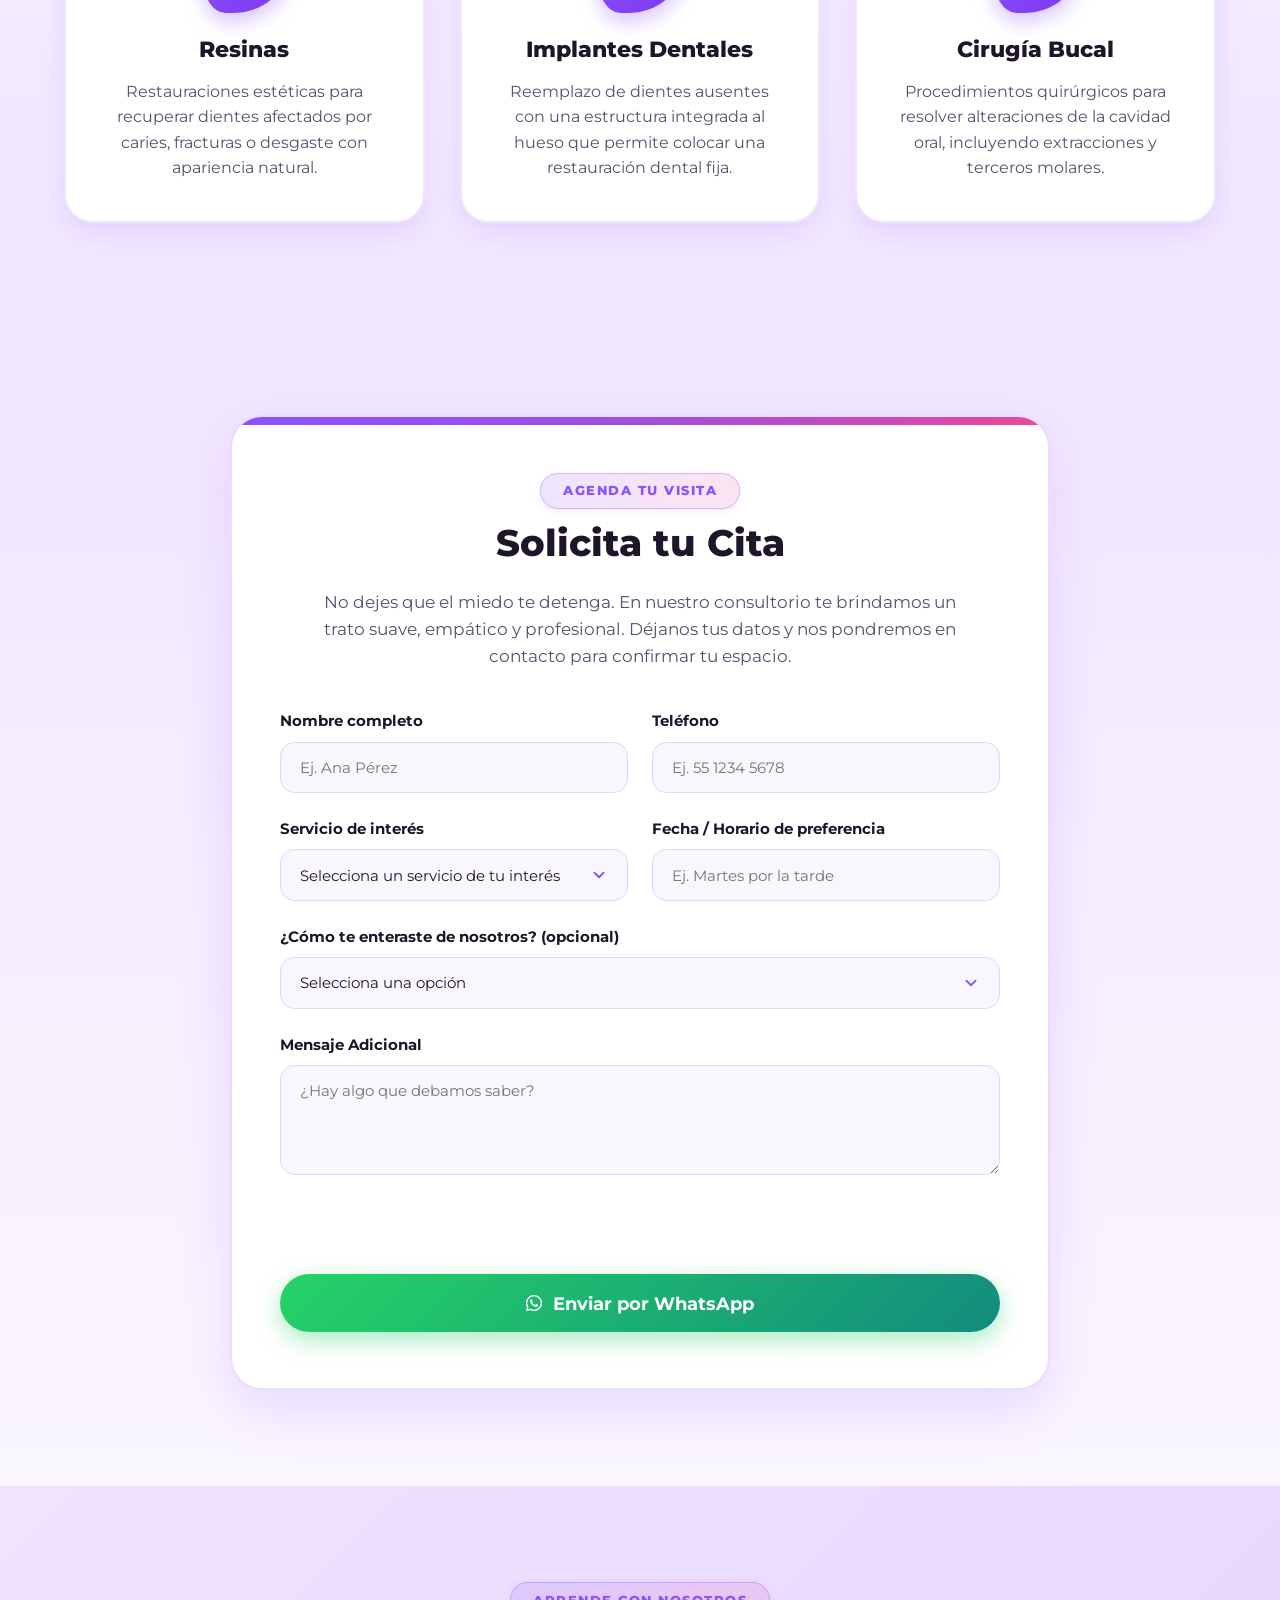
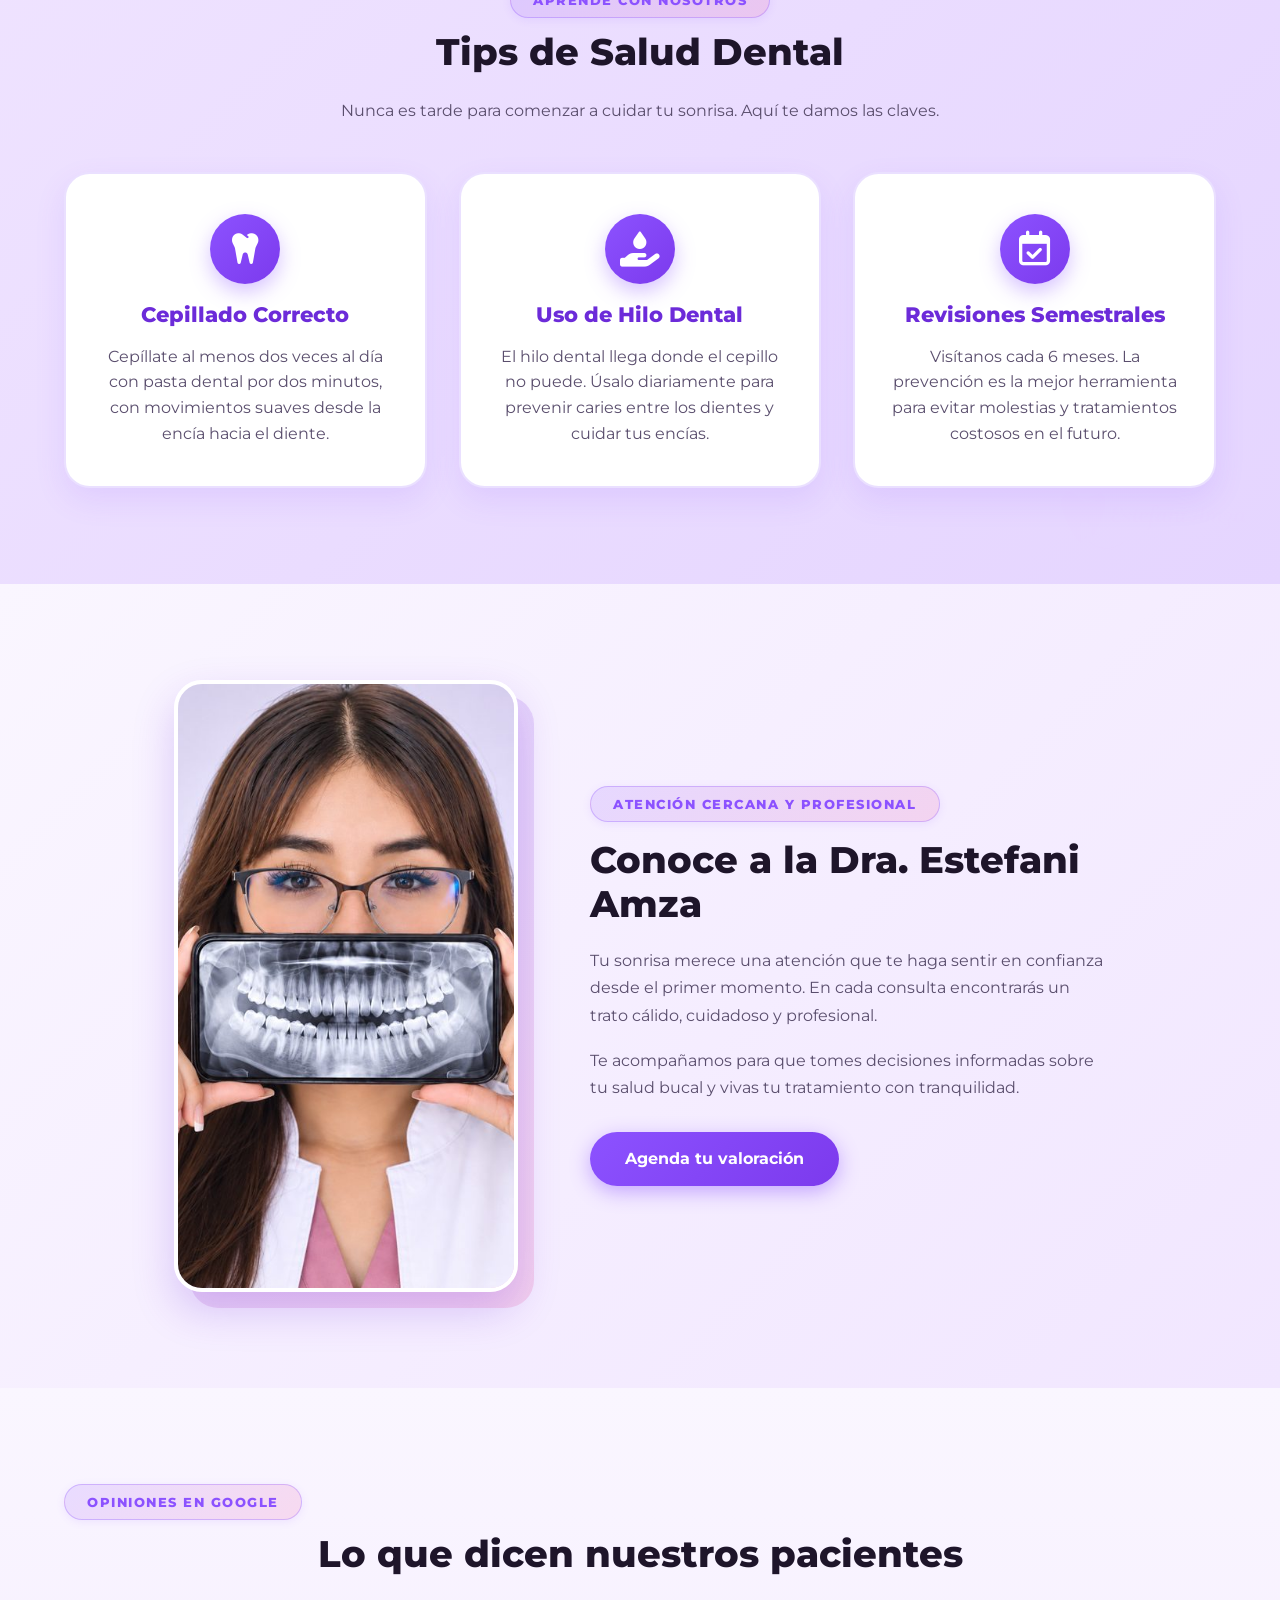
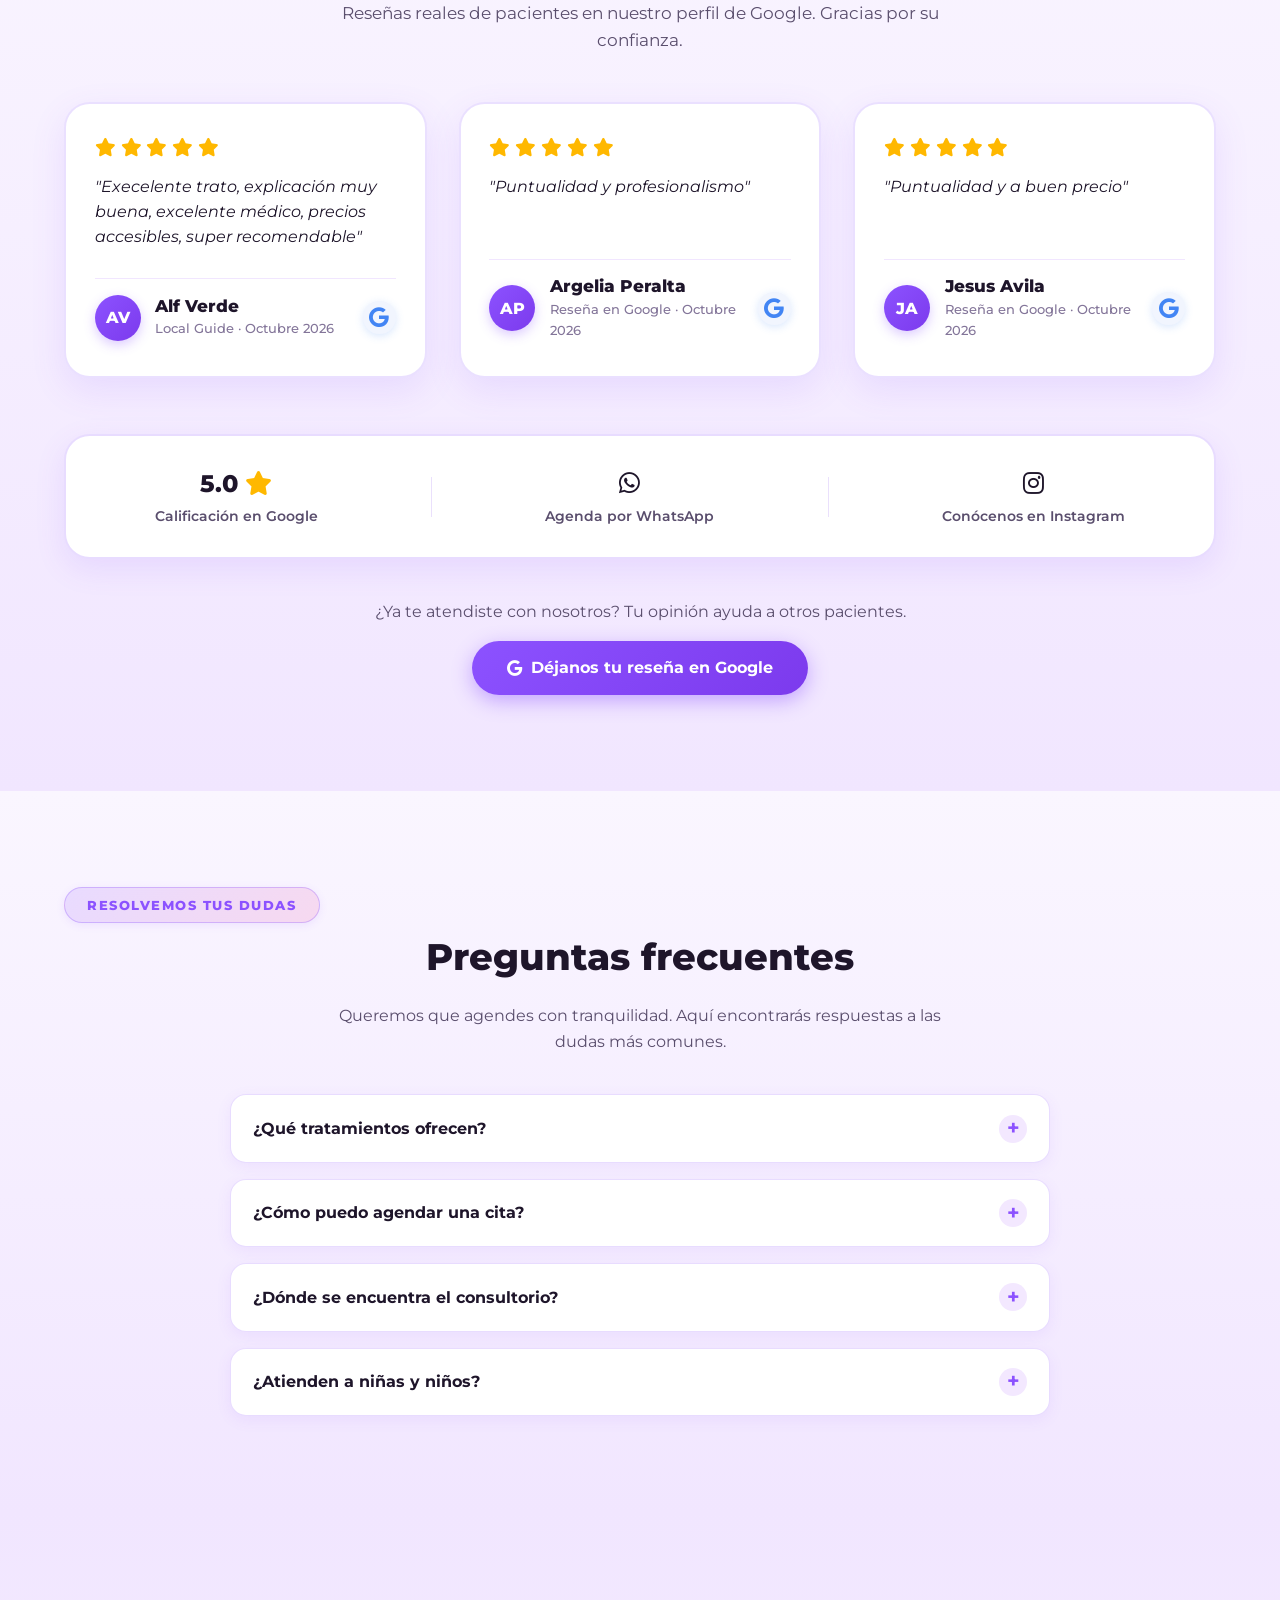
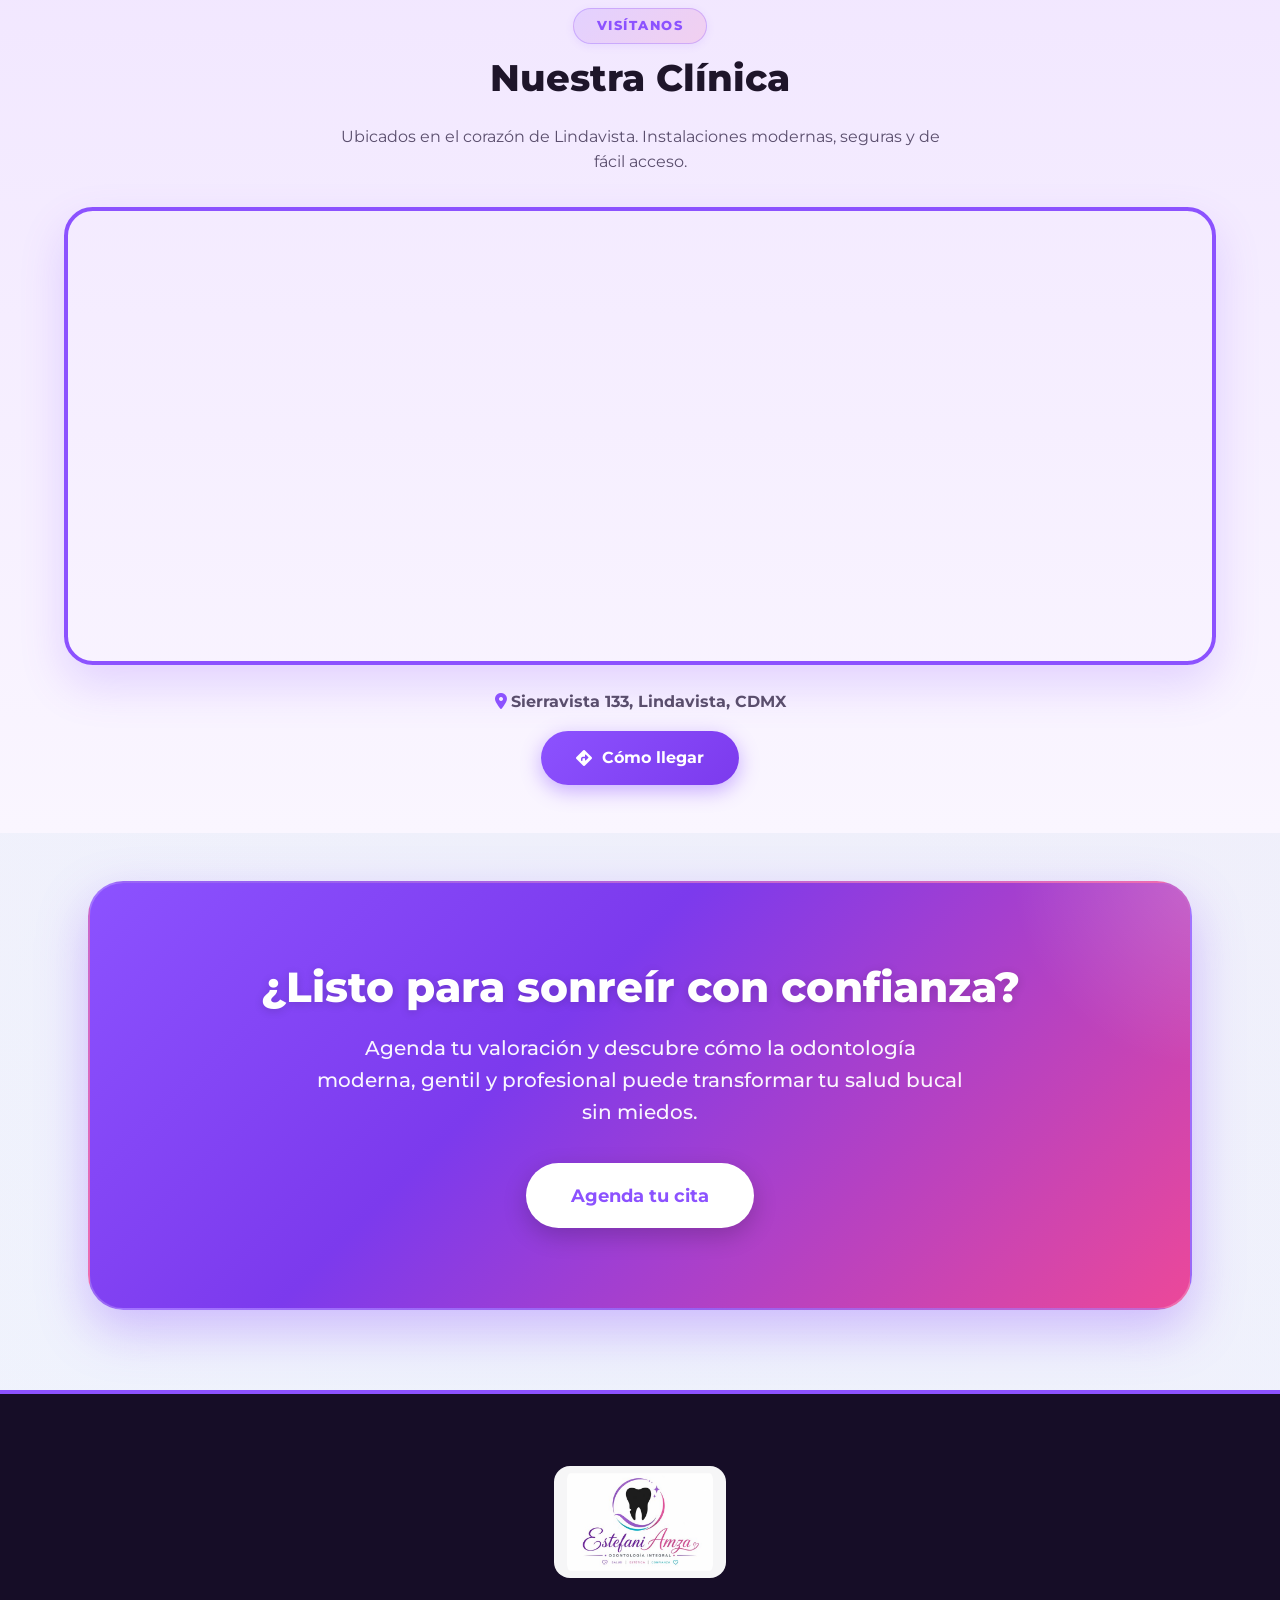
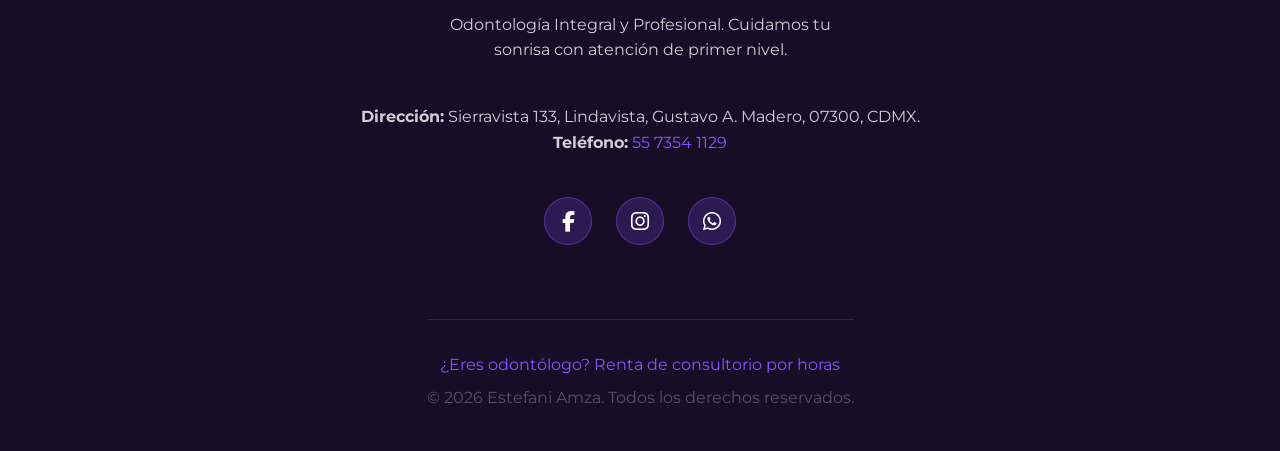
==== commit a61b9dc0: "Merge pull request #10 from jesusarturo28/claude/chatbot-web Chatbot del sitio: asistente virtual co" ====
--- a/index.html
+++ b/index.html
@@ -36,6 +36,7 @@
 
     <!-- Estilos principales -->
     <link rel="stylesheet" href="styles.css">
+    <link rel="stylesheet" href="chat.css">
     <script type="application/ld+json">
     {
       "@context": "https://schema.org",
@@ -696,6 +697,8 @@
             }
         });
     </script>
+    <!-- Asistente virtual (chatbot) -->
+    <script src="chat.js" defer></script>
 </body>
 
 </html>
--- a/chat.css
+++ b/chat.css
@@ -0,0 +1,216 @@
+/* Burbuja de chat del asistente virtual */
+.chat-launcher {
+  position: fixed;
+  right: 40px;
+  bottom: 120px;
+  z-index: 101;
+  display: flex;
+  align-items: center;
+  gap: 0.55rem;
+  height: 52px;
+  padding: 0 1.1rem 0 0.95rem;
+  border: 2px solid rgba(255, 255, 255, 0.5);
+  border-radius: 999px;
+  background: var(--gradient-btn);
+  color: #fff;
+  font: 600 0.95rem/1 inherit;
+  font-family: inherit;
+  box-shadow: var(--shadow-lg);
+  cursor: pointer;
+  transition: var(--transition);
+}
+.chat-launcher i { font-size: 1.35rem; }
+.chat-launcher:hover { transform: translateY(-2px); box-shadow: var(--shadow-glow); }
+.chat-launcher.is-open .chat-launcher-label { display: none; }
+.chat-launcher.is-open { padding: 0 0.95rem; }
+
+.chat-panel {
+  position: fixed;
+  right: 40px;
+  bottom: 186px;
+  z-index: 1000;
+  width: 370px;
+  max-width: calc(100vw - 32px);
+  height: min(560px, calc(100vh - 220px));
+  display: flex;
+  flex-direction: column;
+  overflow: hidden;
+  border-radius: 20px;
+  background: var(--bg-card);
+  box-shadow: 0 24px 60px rgba(30, 21, 42, 0.28);
+  border: 1px solid var(--primary-medium);
+}
+.chat-panel[hidden] { display: none; }
+
+.chat-header {
+  display: flex;
+  align-items: center;
+  gap: 0.75rem;
+  padding: 0.9rem 1rem;
+  background: var(--gradient-primary);
+  color: #fff;
+}
+.chat-avatar {
+  flex: none;
+  width: 40px;
+  height: 40px;
+  display: grid;
+  place-items: center;
+  border-radius: 50%;
+  background: rgba(255, 255, 255, 0.22);
+  font-size: 1.1rem;
+}
+.chat-title { flex: 1; min-width: 0; display: flex; flex-direction: column; gap: 2px; }
+.chat-title strong { font-size: 0.98rem; }
+.chat-title span { font-size: 0.75rem; opacity: 0.9; }
+.chat-close {
+  flex: none;
+  width: 36px;
+  height: 36px;
+  border: 0;
+  border-radius: 50%;
+  background: rgba(255, 255, 255, 0.18);
+  color: #fff;
+  font-size: 1.1rem;
+  cursor: pointer;
+}
+.chat-close:hover { background: rgba(255, 255, 255, 0.32); }
+
+.chat-log {
+  flex: 1;
+  overflow-y: auto;
+  padding: 1rem;
+  display: flex;
+  flex-direction: column;
+  gap: 0.6rem;
+  background: var(--bg-light);
+  overscroll-behavior: contain;
+}
+.chat-msg {
+  max-width: 85%;
+  padding: 0.65rem 0.9rem;
+  border-radius: 16px;
+  font-size: 0.93rem;
+  line-height: 1.45;
+  overflow-wrap: anywhere;
+}
+.chat-msg-assistant {
+  align-self: flex-start;
+  background: var(--bg-card);
+  color: var(--text-dark);
+  border: 1px solid var(--primary-medium);
+  border-bottom-left-radius: 4px;
+}
+.chat-msg-user {
+  align-self: flex-end;
+  background: var(--primary-color);
+  color: #fff;
+  border-bottom-right-radius: 4px;
+}
+.chat-msg a { color: var(--primary-dark); font-weight: 600; text-decoration: underline; }
+.chat-msg-user a { color: #fff; }
+
+.chat-typing { display: flex; gap: 4px; padding: 0.85rem 1rem; }
+.chat-typing span {
+  width: 7px;
+  height: 7px;
+  border-radius: 50%;
+  background: var(--primary-color);
+  opacity: 0.4;
+  animation: chat-dot 1.2s infinite ease-in-out;
+}
+.chat-typing span:nth-child(2) { animation-delay: 0.15s; }
+.chat-typing span:nth-child(3) { animation-delay: 0.3s; }
+@keyframes chat-dot { 0%, 80%, 100% { opacity: 0.3; transform: translateY(0); } 40% { opacity: 1; transform: translateY(-3px); } }
+
+.chat-quick {
+  display: flex;
+  flex-wrap: wrap;
+  gap: 0.4rem;
+  padding: 0 1rem;
+  background: var(--bg-light);
+}
+.chat-quick:not(:empty) { padding-bottom: 0.75rem; }
+.chat-chip {
+  padding: 0.45rem 0.8rem;
+  border: 1px solid var(--primary-color);
+  border-radius: 999px;
+  background: var(--bg-card);
+  color: var(--primary-dark);
+  font: 500 0.82rem/1.2 inherit;
+  font-family: inherit;
+  cursor: pointer;
+}
+.chat-chip:hover { background: var(--primary-light); }
+
+.chat-form {
+  display: flex;
+  align-items: flex-end;
+  gap: 0.5rem;
+  padding: 0.7rem 0.8rem;
+  border-top: 1px solid var(--primary-medium);
+  background: var(--bg-card);
+}
+.chat-form textarea {
+  flex: 1;
+  resize: none;
+  min-height: 42px;
+  max-height: 110px;
+  padding: 0.6rem 0.8rem;
+  border: 1px solid var(--primary-medium);
+  border-radius: 14px;
+  font: 16px/1.4 inherit; /* 16px evita el zoom automático en iPhone */
+  font-family: inherit;
+  color: var(--text-dark);
+  background: var(--bg-light);
+}
+.chat-form textarea:focus { outline: 2px solid var(--primary-color); outline-offset: 0; }
+.chat-send {
+  flex: none;
+  width: 42px;
+  height: 42px;
+  border: 0;
+  border-radius: 50%;
+  background: var(--gradient-btn);
+  color: #fff;
+  font-size: 1rem;
+  cursor: pointer;
+}
+.chat-send:disabled { opacity: 0.5; cursor: wait; }
+.chat-foot {
+  margin: 0;
+  padding: 0 0.9rem 0.65rem;
+  background: var(--bg-card);
+  font-size: 0.72rem;
+  color: var(--text-muted);
+  text-align: center;
+}
+.chat-foot a { color: var(--primary-dark); }
+
+.sr-only {
+  position: absolute;
+  width: 1px;
+  height: 1px;
+  overflow: hidden;
+  clip: rect(0 0 0 0);
+  white-space: nowrap;
+}
+
+@media (max-width: 768px) {
+  .chat-launcher { right: 24px; bottom: 92px; height: 48px; }
+  .chat-launcher-label { display: none; }
+  .chat-launcher { padding: 0 0.85rem; }
+  /* En el celular el chat ocupa toda la pantalla */
+  .chat-panel {
+    inset: 0;
+    width: 100%;
+    max-width: none;
+    height: 100%;
+    height: 100dvh;
+    border-radius: 0;
+    border: 0;
+  }
+  body.chat-open { overflow: hidden; }
+  body.chat-open .chat-launcher,
+  body.chat-open .whatsapp-float { display: none; }
+}
